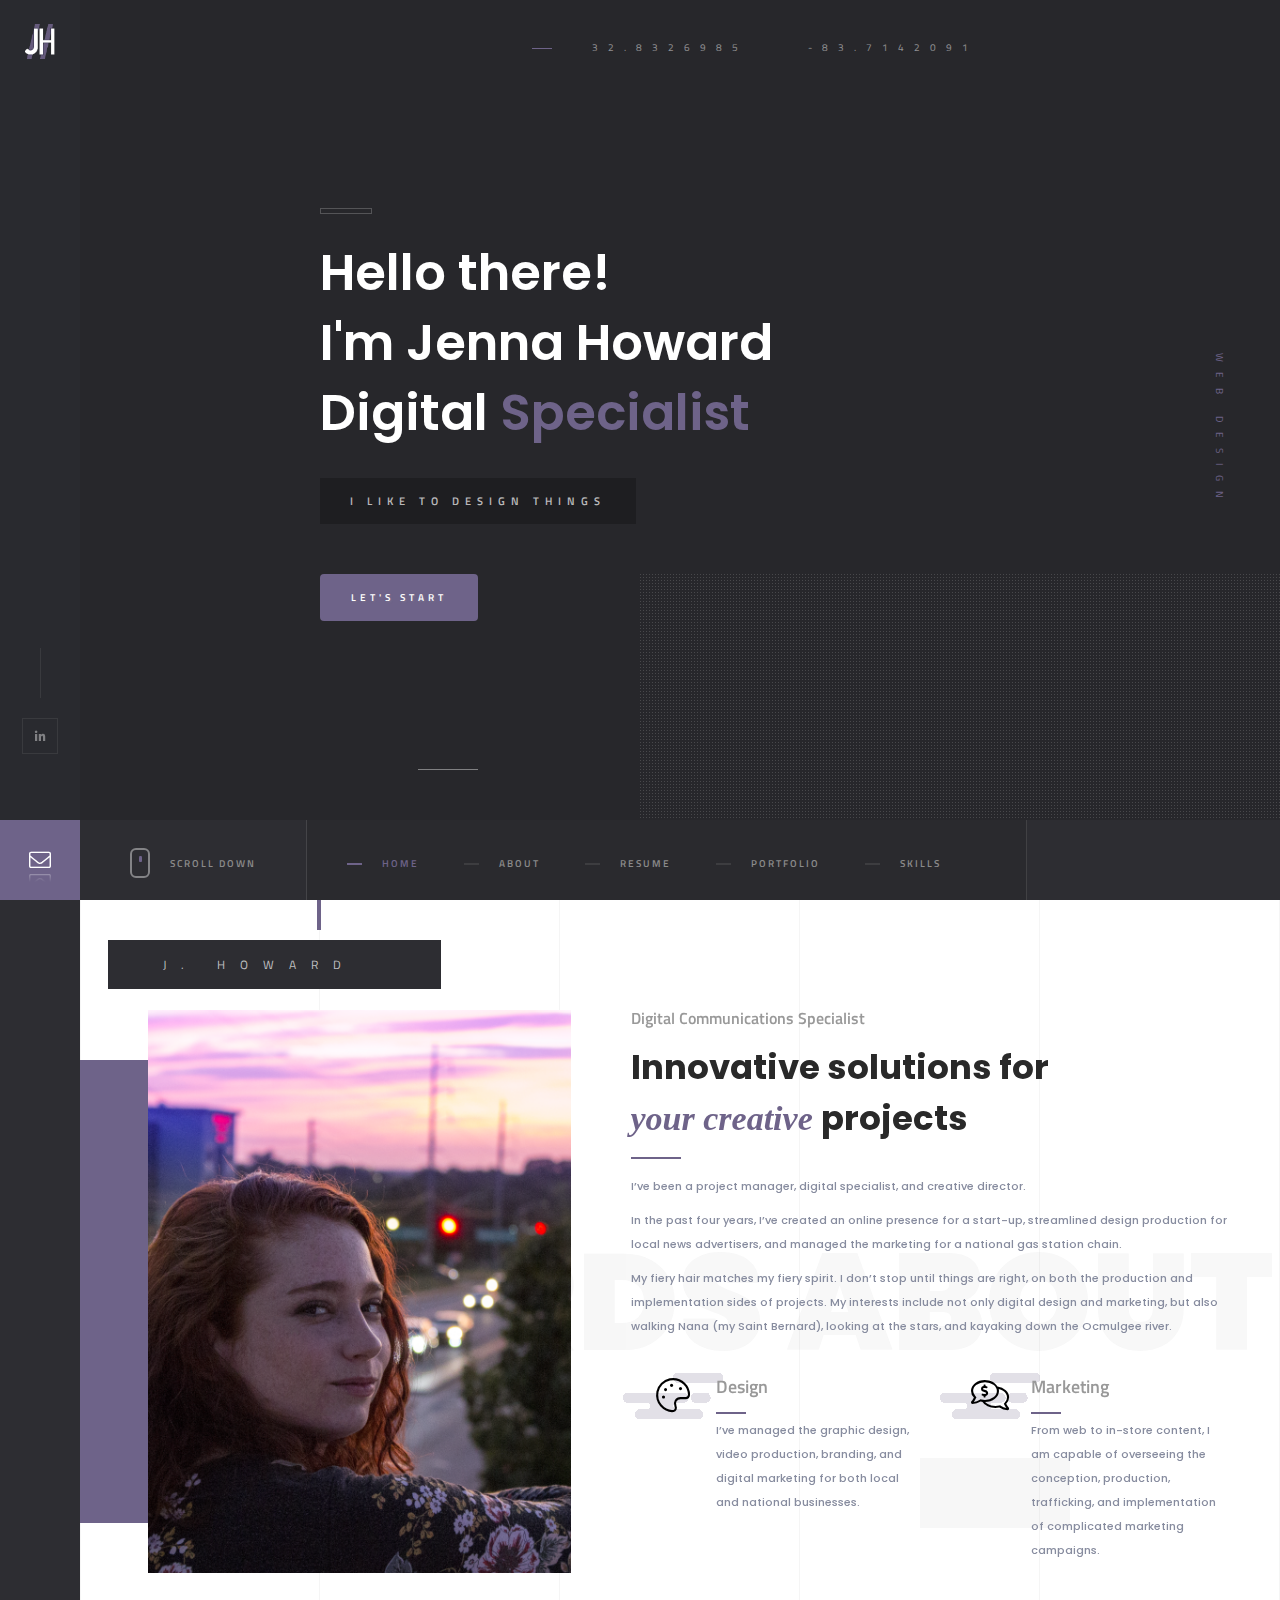
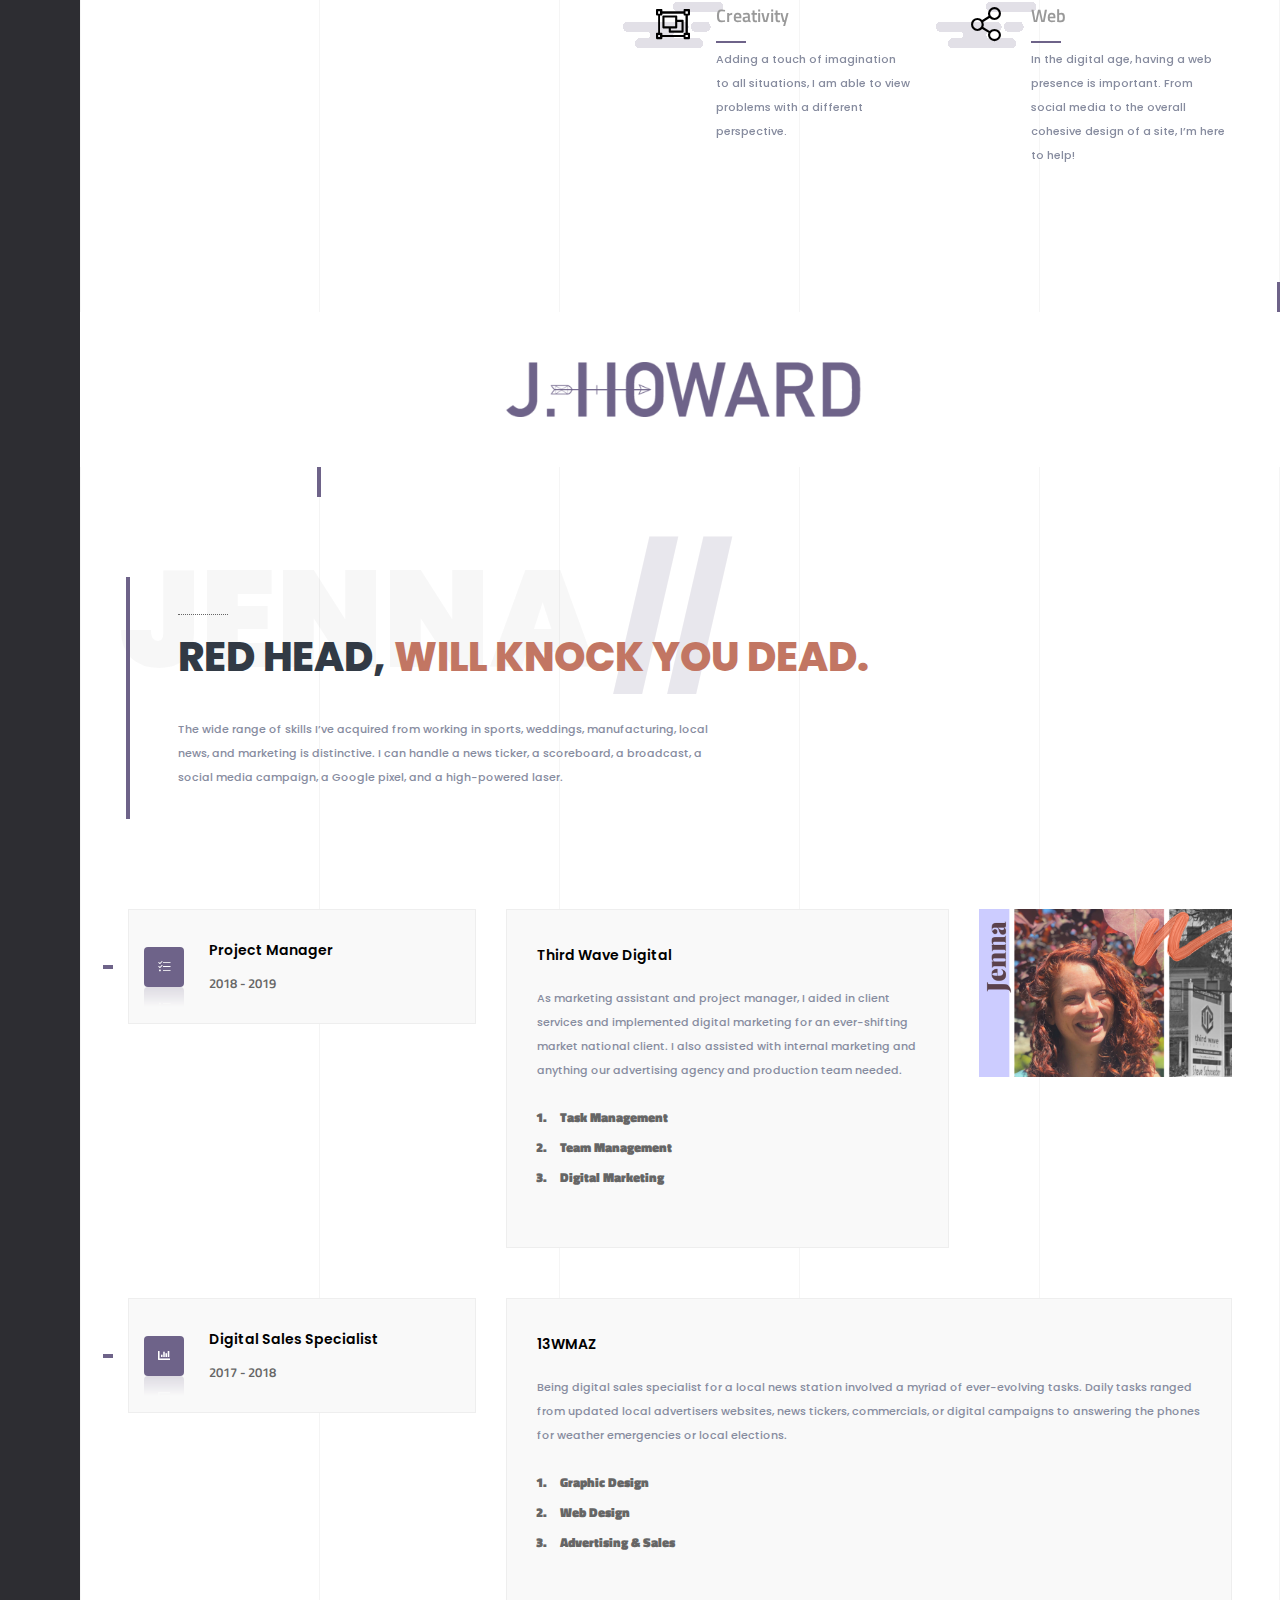
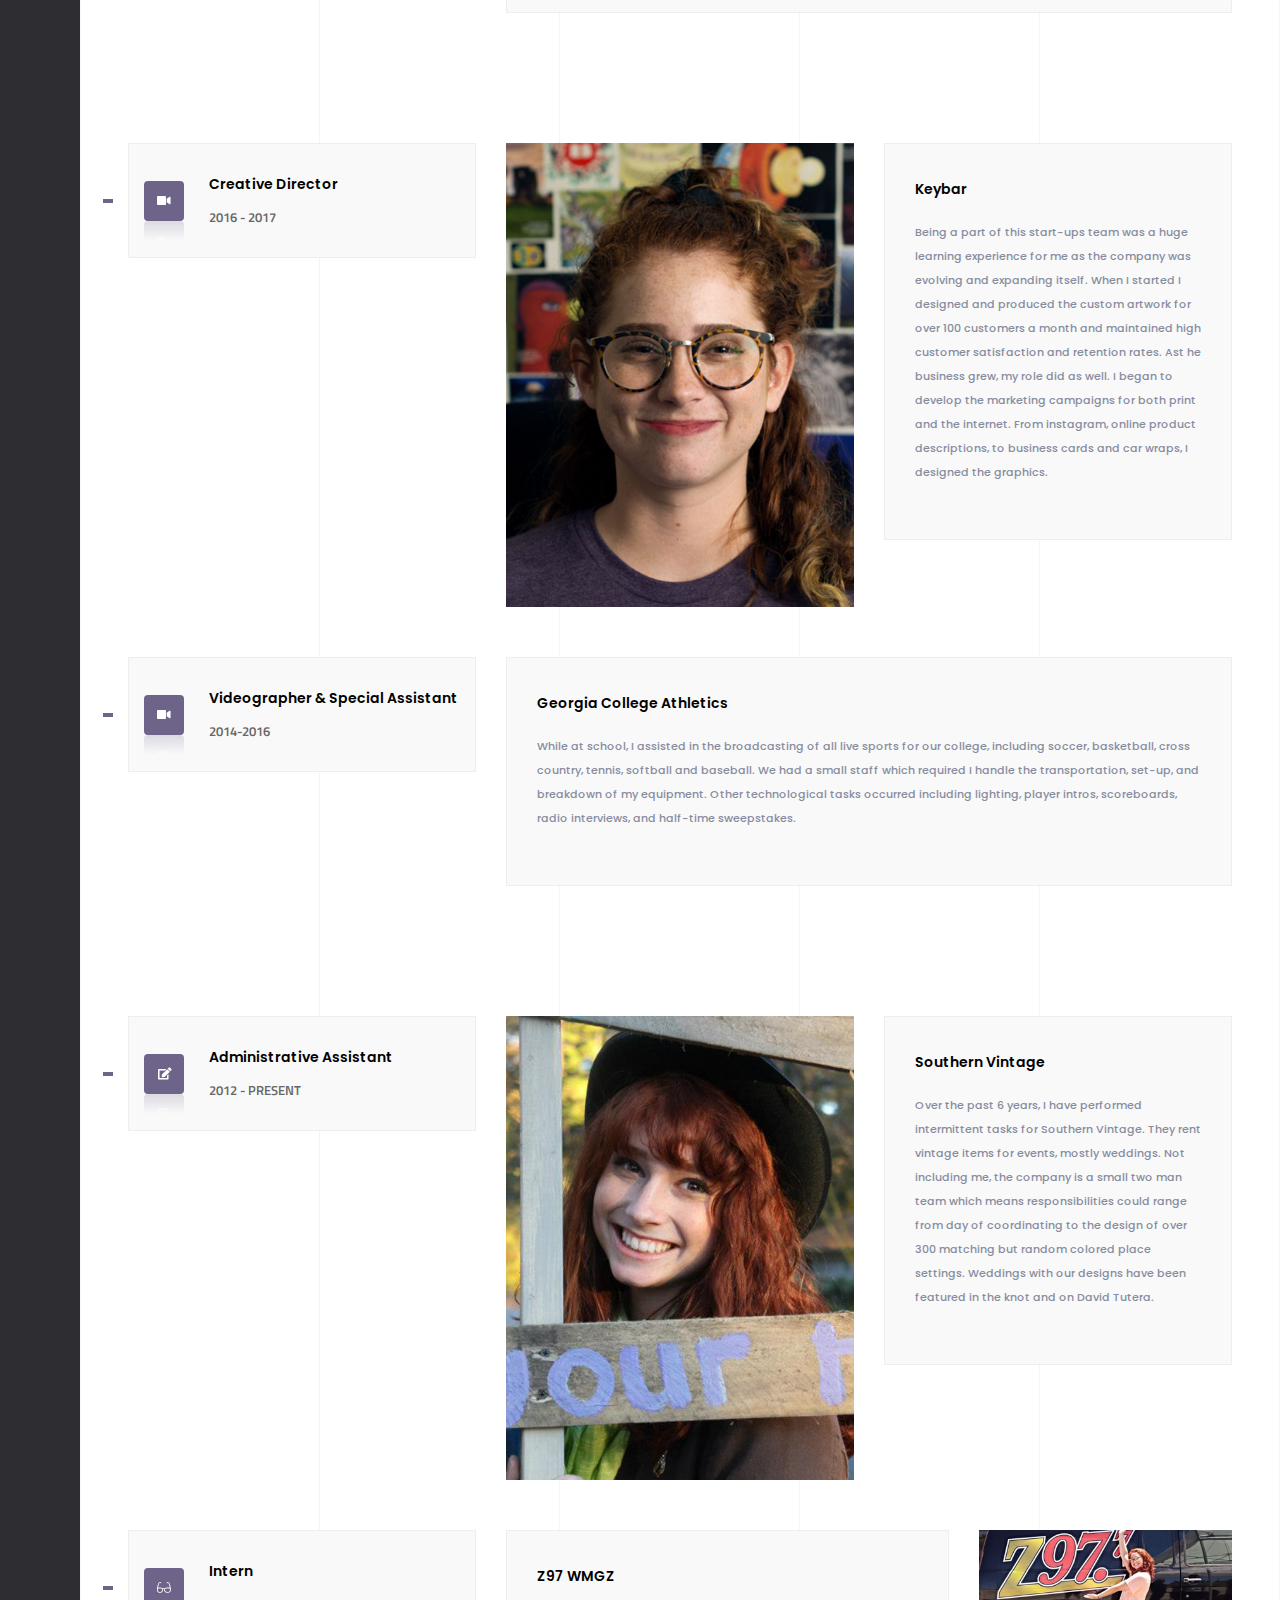
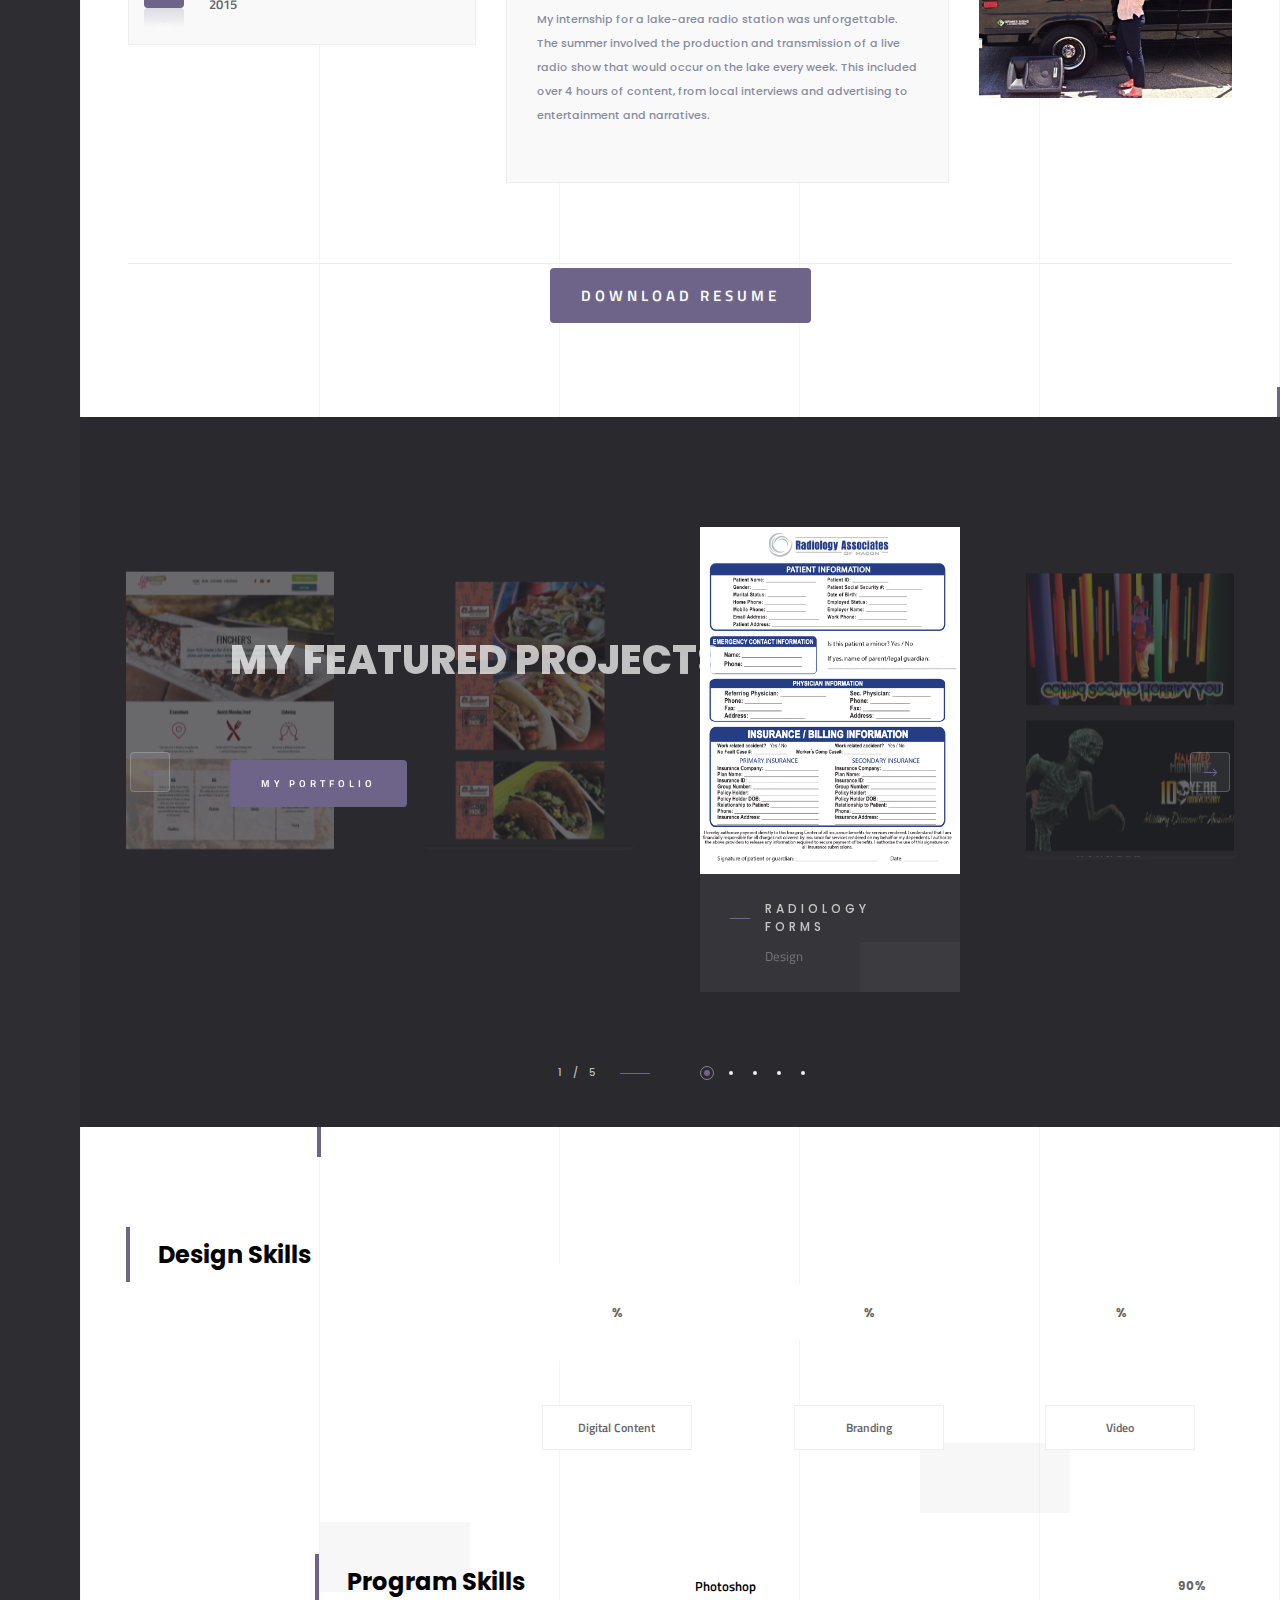
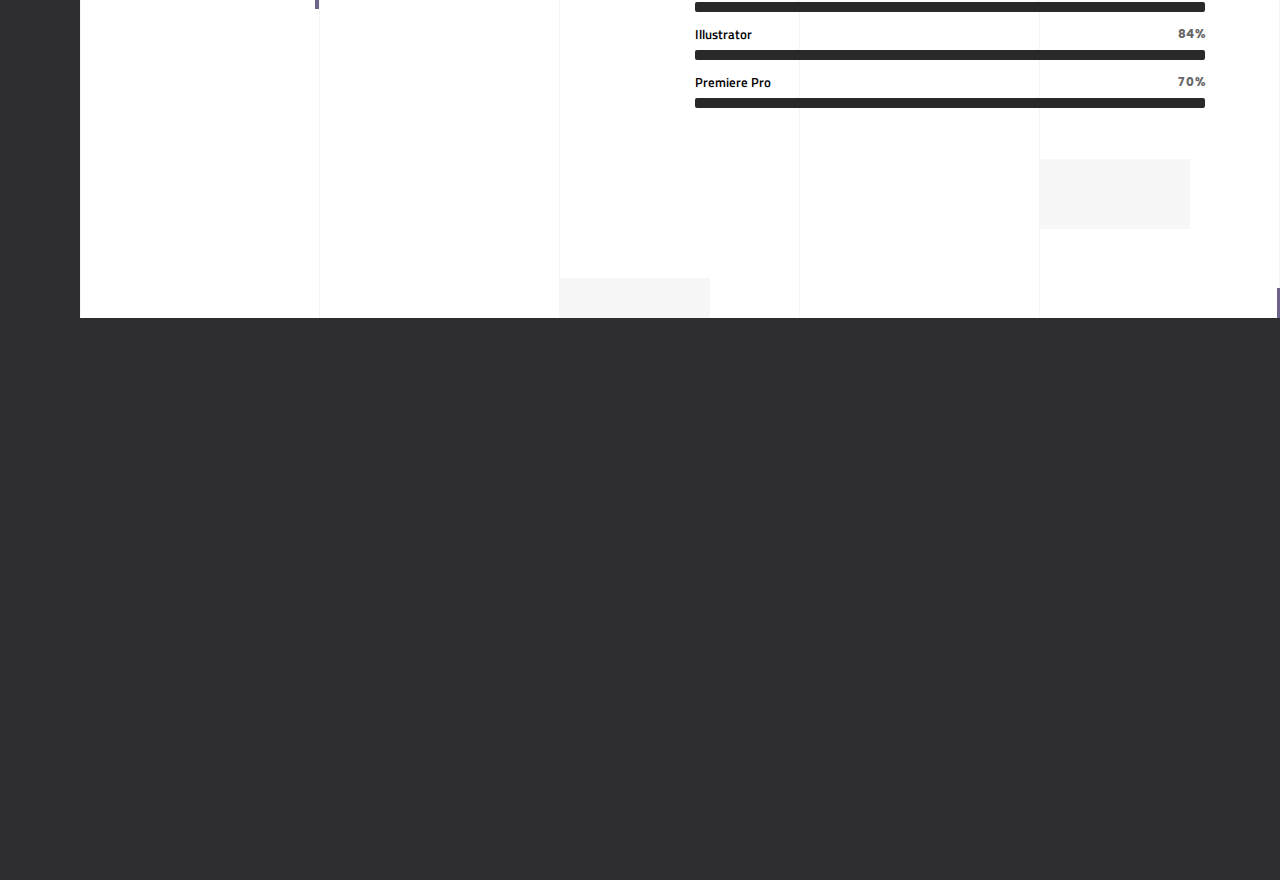
==== index.html @ 6228a95c "change logo, change colors" ====
<!DOCTYPE HTML>
<html lang="en">
<head>
    <!--=============== basic  ===============-->
    <meta charset="UTF-8">
    <title>J. Howard Design</title>
    <meta name="viewport" content="width=device-width, initial-scale=1.0, minimum-scale=1.0, maximum-scale=1.0, user-scalable=no">
    <meta name="robots" content="index, follow" />
    <meta name="keywords" content="" />
    <meta name="description" content="" />
    <!--=============== css  ===============-->
    <link type="text/css" rel="stylesheet" href="css/reset.css">
    <link type="text/css" rel="stylesheet" href="css/plugins.css">
    <link type="text/css" rel="stylesheet" href="css/style.css">
    <link type="text/css" rel="stylesheet" href="css/color.css">
    <!--=============== favicons ===============-->
    <link rel="shortcut icon" href="images/favicon.ico">
</head>

<body>
    <!--loader-->
    <div class="loader-wrap">
        <div class="pin"></div>
    </div>
    <!--loader end-->
    <!-- Main  -->
    <div id="main">
        <!-- header-->
        <header class="main-header">
            <a class="logo-holder" href="/">
                <img src="images/logo_backup.png" alt="">
            </a>
            <!-- nav-button-wrap-->
            <!-- nav-button-wrap end-->
            <div class="header-social">
                <ul>
                    <li><a href="https://linkedin.com/in/jmhoward30" target="_blank"><i class="fab fa-linkedin-in"></i></a></li>
                </ul>
            </div>
            <!--  showshare -->
            <div class="show-share showshare">
                <a href="contacts.html" style="display: block;"><i class="fal fa-envelope" style="color: white;"></i></a>
                <span>Contact me</span>
            </div>
            <!--  showshare end -->
        </header>
        <!--  header end -->
        <!-- wrapper-->
        <div id="wrapper">
            <!-- scroll-nav-wrap-->
            <div class="scroll-nav-wrap fl-wrap">
                <div class="scroll-down-wrap">
                    <div class="mousey">
                        <div class="scroller"></div>
                    </div>
                    <span>Scroll Down</span>
                </div>
                <nav class="scroll-nav scroll-init">
                    <ul>
                        <li><a class="scroll-link act-link" href="#sec1">Home</a></li>
                        <li><a class="scroll-link" href="#sec2">About</a></li>
                        <li><a class="scroll-link" href="#sec3">Resume</a></li>
                        <li><a class="scroll-link" href="#sec5">Portfolio</a></li>
                        <li><a class="scroll-link" href="#sec4">Skills</a></li>
                    </ul>
                </nav>
            </div>
            <!-- scroll-nav-wrap end-->
            <!-- hero-wrap-->
            <div class="hero-wrap" id="sec1" data-scrollax-parent="true">
                <!-- hero-inner-->
                <div class="hero-inner fl-wrap full-height">
                    <div class="half-hero-wrap">
                        <h1>Hello there!<br>I'm Jenna Howard<br>Digital <span>Specialist </span></h1>
                        <h4>I like to design things</h4>
                        <div class="clearfix"></div>
                        <a href="#sec2" class="custom-scroll-link btn float-btn flat-btn color-btn mar-top">Let's Start</a>
                    </div>
                    <div class="media-container">
                        <div class="video-mask"></div>
                        <div class="video-holder">
                            <div class="bg mob-bg" style="background-image: url(images/bg/small_bg.png)"></div>
                            <div class="video-container">
                                <video autoplay loop muted class="bgvid">
                                    <source src="video/amerson_min.mp4" type="video/mp4">
                                </video>
                            </div>
                        </div>
                    </div>
                    <div class="overlay"></div>
                    <!--hero dec-->
                    <div class="hero-decor-let">
                        <div>Web Design</div>
                        <div><span>Marketing</span></div>
                        <div>Branding</div>
                        <div><span>Creativity</span></div>
                    </div>
                    <div class="hero-decor-numb"><span>32.8326985</span><span>-83.7142091 </span> <a href="https://goo.gl/maps/b9vPpH2UsZWKgbeu8" target="_blank" class="hero-decor-numb-tooltip">Based In Downtown Macon</a></div>
                    <div class="pattern-bg"></div>
                    <div class="hero-line-dec"></div>
                </div>
                <!--hero dec end-->
            </div>
            <!-- hero-wrap end-->
            <!-- Content-->
            <div class="content">
                <!-- section-->
                <section data-scrollax-parent="true" id="sec2">
                    <div class="section-subtitle" data-scrollax="properties: { translateY: '-250px' }"> <span>//</span>Words About </div>
                    <div class="container">
                        <div class="row">
                            <div class="col-md-5">
                                <div class="collage-image fl-wrap">
                                    <div class="collage-image-title" data-scrollax="properties: { translateY: '150px' }">J. Howard</div>
                                    <img src="images/about_photo.png" class="respimg" alt="">
                                </div>
                            </div>
                            <div class="col-md-7">
                                <div class="main-about fl-wrap">
                                    <h5>Digital Communications Specialist</h5>
                                    <h2>Innovative solutions for <br><span>your creative </span> projects</h2>
                                    <p>I’ve been a project manager, digital specialist, and creative director.</p>
                                    <p>
                                        In the past four years, I’ve created an online presence for a start-up, streamlined design production for local news advertisers, and managed the marketing for a national gas station chain.</p>
                                    <p>
                                        My fiery hair matches my fiery spirit. I don’t stop until things are right, on both the production and implementation sides of projects. My interests include not only digital design and marketing, but also walking Nana (my Saint Bernard), looking at the stars, and kayaking down the Ocmulgee river.
                                    </p>
                                    <!-- features-box-container -->
                                    <div class="features-box-container fl-wrap">
                                        <div class="row">
                                            <!--features-box -->
                                            <div class="features-box col-md-6">
                                                <div class="time-line-icon">
                                                    <i class="fal fa-palette"></i>
                                                </div>
                                                <h3>Design</h3>
                                                <p>I’ve managed the graphic design, video production, branding, and digital marketing for both local and national businesses. </p>
                                            </div>
                                            <!-- features-box end  -->
                                            <!--features-box -->
                                            <div class="features-box col-md-6">
                                                <div class="time-line-icon">
                                                    <i class="fal fa-comments-dollar"></i>
                                                </div>
                                                <h3>Marketing</h3>
                                                <p>From web to in-store content, I am capable of overseeing the conception, production, trafficking, and implementation of complicated marketing campaigns. </p>
                                            </div>
                                            <!-- features-box end  -->
                                            <!--features-box -->
                                            <div class="features-box col-md-6">
                                                <div class="time-line-icon">
                                                    <i class="fal fa-object-group"></i>
                                                </div>
                                                <h3>Creativity</h3>
                                                <p>Adding a touch of imagination to all situations, I am able to view problems with a different perspective.</p>
                                            </div>
                                            <!-- features-box end  -->
                                            <!--features-box -->
                                            <div class="features-box col-md-6">
                                                <div class="time-line-icon">
                                                    <i class="fal fa-share-alt"></i>
                                                </div>
                                                <h3>Web</h3>
                                                <p>In the digital age, having a web presence is important. From social media to the overall cohesive design of a site, I’m here to help! </p>
                                            </div>
                                            <!-- features-box end  -->
                                        </div>
                                    </div>
                                    <!-- features-box-container end  -->
                                </div>
                            </div>
                        </div>
                    </div>
                    <div class="bg-parallax-module" data-position-top="90" data-position-left="25" data-scrollax="properties: { translateY: '-250px' }"></div>
                    <div class="bg-parallax-module" data-position-top="70" data-position-left="70" data-scrollax="properties: { translateY: '150px' }"></div>
                    <div class="sec-lines"></div>
                </section>
                <!-- section end-->
                <section data-scrollax-parent="true" style="padding: 50px 0;">
                    <div class="col-md-4" style="margin: 0 auto; float: none;"><img src="images/logo.png" class="respimg" style="margin: 0 auto; display: block;"></div>
                </section>
                <!-- section-->
                <section data-scrollax-parent="true" id="sec3">
                    <div class="section-subtitle" data-scrollax="properties: { translateY: '-250px' }">Jenna <span>//</span></div>
                    <div class="container">
                        <!-- section-title -->
                        <div class="section-title fl-wrap">
                            <h3></h3>
                            <h2>Red head, <span style="color: #c27663;"> will knock you dead.</span></h2>
                            <p>
                                The wide range of skills I’ve acquired from working in sports, weddings, manufacturing, local news, and marketing is distinctive. I can handle a news ticker, a scoreboard, a broadcast, a social media campaign, a Google pixel, and a high-powered laser.
                            </p>
                        </div>
                        <!-- section-title end -->
                        <!-- custom-inner-holder -->
                        <div class="custom-inner-holder">
                            <!-- custom-inner -->
                            <div class="custom-inner">
                                <div class="row">
                                    <div class="col-md-4">
                                        <div class="custom-inner-header">
                                            <i class="fal fa-tasks"></i>
                                            <h3>Project Manager</h3>
                                            <span> 2018 - 2019 </span>
                                        </div>
                                    </div>
                                    <div class="col-md-5">
                                        <div class="custom-inner-content fl-wrap">
                                            <a href="https://www.thirdwavedigital.com/" target="_blank" class="work-link">
                                                <h4>Third Wave Digital</h4>
                                            </a>
                                            <p>As marketing assistant and project manager, I aided in client services and implemented digital marketing for an ever-shifting market national client. I also assisted with internal marketing and anything our advertising agency and production team needed.</p>
                                            <ul>
                                                <li>Task Management</li>
                                                <li>Team Management</li>
                                                <li>Digital Marketing</li>
                                            </ul>
                                        </div>
                                    </div>
                                    <div class="col-md-3"><img src="images/3rdwave.png" class="respimg" data-scrollax="properties: { translateY: '40px' }" alt=""></div>
                                </div>
                            </div>
                            <!-- custom-inner end -->
                            <!-- custom-inner end -->
                            <div class="custom-inner" style="padding-bottom: 5rem;">
                                <div class="row">
                                    <div class="col-md-4">
                                        <div class="custom-inner-header">
                                            <i class="fa fa-chart-bar"></i>
                                            <h3> Digital Sales Specialist</h3>
                                            <span> 2017 - 2018 </span>
                                        </div>
                                    </div>
                                    <div class="col-md-8">
                                        <div class="custom-inner-content fl-wrap">
                                            <h4><a class="work-link" href="https://www.13wmaz.com/" target="_blank">13WMAZ</a></h4>
                                            <p>Being digital sales specialist for a local news station involved a myriad of ever-evolving tasks.
                                                Daily tasks ranged from updated local advertisers websites, news tickers, commercials, or digital campaigns to answering the phones for weather emergencies or local elections.
                                            </p>
                                            <ul>
                                                <li>Graphic Design</li>
                                                <li>Web Design</li>
                                                <li>Advertising & Sales</li>
                                            </ul>
                                        </div>
                                    </div>
                                </div>
                            </div>
                            <br>
                            <!-- custom-inner end -->
                            <!-- custom-inner -->
                            <div class="custom-inner">
                                <div class="row">
                                    <div class="col-md-4">
                                        <div class="custom-inner-header">
                                            <i class="fa fa-video"></i>
                                            <h3> Creative Director</h3>
                                            <span> 2016 - 2017 </span>
                                        </div>

                                    </div>
                                    <div class="col-md-4"><img src="images/keybar.png" class="respimg" data-scrollax="properties: { translateY: '-170px' }" alt=""></div>
                                    <div class="col-md-4">
                                        <div class="custom-inner-content fl-wrap">
                                            <h4><a href="https://www.keybar.us/" target="_blank" class="work-link">Keybar</a></h4>
                                            <p>Being a part of this start-ups team was a huge learning experience for me as the company was evolving and expanding itself. When I started I designed and produced the custom artwork for over 100 customers a month and maintained high customer satisfaction and retention rates. Ast he business grew, my role did as well. I began to develop the marketing campaigns for both print and the internet. From instagram, online product descriptions, to business cards and car wraps, I designed the graphics.</p>

                                            <!-- <a href="#" class="cus-inner-head-link color-bg">Details + </a> -->
                                        </div>
                                    </div>
                                </div>
                            </div>
                            <!-- custom-inner end -->
                            <div class="custom-inner" style="padding-bottom: 5rem;">
                                <div class="row">
                                    <div class="col-md-4">
                                        <div class="custom-inner-header">
                                            <i class="fa fa-video"></i>
                                            <h3> Videographer & Special Assistant</h3>
                                            <span> 2014-2016 </span>
                                        </div>
                                    </div>
                                    <div class="col-md-8">
                                        <div class="custom-inner-content fl-wrap">
                                            <h4><a class="work-link" href="https://www.gcbobcats.com/landing/index" target="_blank">Georgia College Athletics</a></h4>
                                            <p>While at school, I assisted in the broadcasting of all live sports for our college, including soccer, basketball, cross country, tennis, softball and baseball. We had a small staff which required I handle the transportation, set-up, and breakdown of my equipment. Other technological tasks occurred including lighting, player intros, scoreboards, radio interviews, and half-time sweepstakes.</p>
                                        </div>
                                    </div>
                                </div>
                            </div>
                            <br>
                            <!-- custom-inner end -->
                            <!-- custom-inner -->
                            <div class="custom-inner">
                                <div class="row">
                                    <div class="col-md-4">
                                        <div class="custom-inner-header">
                                            <i class="fa fa-edit"></i>
                                            <h3>Administrative Assistant</h3>
                                            <span> 2012 - Present </span>
                                        </div>

                                    </div>
                                    <div class="col-md-4"><img src="images/sv.png" class="respimg" data-scrollax="properties: { translateY: '-170px' }" alt=""></div>
                                    <div class="col-md-4">
                                        <div class="custom-inner-content fl-wrap">
                                            <h4><a href="https://www.sovintagega.com/" target="_blank" class="work-link">Southern Vintage</a></h4>
                                            <p>Over the past 6 years, I have performed intermittent tasks for Southern Vintage. They rent vintage items for events, mostly weddings. Not including me, the company is a small two man team which means responsibilities could range from day of coordinating to the design of over 300 matching but random colored place settings. Weddings with our designs have been featured in the knot and on David Tutera. </p>
                                            <!-- <a href="#" class="cus-inner-head-link color-bg">Details + </a> -->
                                        </div>
                                    </div>
                                </div>
                            </div>
                            <!-- custom-inner end -->
                            <!-- custom-inner -->
                            <div class="custom-inner">
                                <div class="row">
                                    <div class="col-md-4">
                                        <div class="custom-inner-header">
                                            <i class="fal fa-glasses"></i>
                                            <h3>Intern</h3>
                                            <span> 2015 </span>
                                        </div>
                                    </div>
                                    <div class="col-md-5">
                                        <div class="custom-inner-content fl-wrap">
                                            <h4><a href="http://www.97bigfm.com/" target="_blank" class="work-link">Z97 WMGZ</a></h4>
                                            <p>My internship for a lake-area radio station was unforgettable. The summer involved the production and transmission of a live radio show that would occur on the lake every week. This included over 4 hours of content, from local interviews and advertising to entertainment and narratives.

                                        </div>
                                    </div>
                                    <div class="col-md-3"><img src="images/z97.png" class="respimg" data-scrollax="properties: { translateY: '20px' }" alt=""></div>
                                </div>
                            </div>
                            <!-- custom-inner end -->
                        </div>

                        <!-- custom-inner-holder -->
                        <div id="resume_container" style="margin-top: 5rem;">
                            <div id=button_holder><a href="assets/resume19.pdf" target="_blank" class="btn float-btn flat-btn color-btn mar-top" style="margin-top: 15px; margin: 0 auto; float: none; font-size: 15px;">Download Resume</a>
                            </div>
                        </div>
                    </div>
                    <div class="sec-lines"></div>
                </section>
                <!-- section end-->
                 <!--section -->
                    <section class="dark-bg" id="sec5">
                        <div class="fet_pr-carousel-title">
                            <div class="fet_pr-carousel-title-item">
                                <h3>My Featured Projects</h3>
                                <a href="portfolio.html" class="btn float-btn flat-btn color-btn mar-top">My Portfolio</a>
                            </div>
                        </div>
                        <!--slider-carousel-wrap -->
                        <div class="slider-carousel-wrap fl-wrap">
                            <!--fet_pr-carousel -->
                            <div class="fet_pr-carousel cur_carousel-slider-container fl-wrap">
                                <!--slick-item -->
                                <div class="slick-item">
                                    <div class="fet_pr-carousel-box">
                                        <div class="fet_pr-carousel-box-media fl-wrap">
                                            <img src="images/featured/forms.png" class="respimg" alt="">
                                        </div>
                                        <div class="fet_pr-carousel-box-text fl-wrap">
                                            <h3><a href="assets/portfolio_objects/7_radiology/forms.pdf" target="_blank">Radiology Forms</a></h3>
                                            <div class="fet_pr-carousel-cat"><a>Design</a></div>
                                        </div>
                                    </div>
                                </div>
                                <!--slick-item end -->
                                <!--slick-item -->
                                <div class="slick-item">
                                    <div class="fet_pr-carousel-box">
                                        <div class="fet_pr-carousel-box-media fl-wrap">
                                            <img src="images/featured/montrose.png" class="respimg" alt="">
                                        </div>
                                        <div class="fet_pr-carousel-box-text fl-wrap">
                                            <h3><a href="assets/portfolio_objects/montrose.pdf" target="_blank">Haunted Montrose</a></h3>
                                            <div class="fet_pr-carousel-cat"><a>Social</a></div>
                                        </div>
                                    </div>
                                </div>
                                <!--slick-item end -->
                                <!--slick-item -->
                                <div class="slick-item">
                                    <div class="fet_pr-carousel-box">
                                        <div class="fet_pr-carousel-box-media fl-wrap">
                                            <img src="images/featured/cristina.png" class="respimg" alt="">
                                        </div>
                                        <div class="fet_pr-carousel-box-text fl-wrap">
                                            <h3><a href="assets/portfolio_objects/5_cris/cristina%20of%20the%20light.pdf" target="_blank">Cristina of the Light</a></h3>
                                            <div class="fet_pr-carousel-cat"><a>Creative Writing</a> <a>Photography</a></div>
                                        </div>
                                    </div>
                                </div>
                                <!--slick-item end -->                         
                                <!--slick-item -->
                                <div class="slick-item">
                                    <div class="fet_pr-carousel-box">
                                        <div class="fet_pr-carousel-box-media fl-wrap">
                                            <img src="images/featured/finchers.png" class="respimg" alt="">
                                        </div>
                                        <div class="fet_pr-carousel-box-text fl-wrap">
                                            <h3><a href="assets/portfolio_objects/4_websites/websites.pdf" target="_blank">Fincher's BBQ</a></h3>
                                            <div class="fet_pr-carousel-cat"><a href="websites/" target="_blank">Website</a></div>
                                        </div>
                                    </div>
                                </div>
                                <!--slick-item end -->
                                <!--slick-item -->
                                <div class="slick-item">
                                    <div class="fet_pr-carousel-box">
                                        <div class="fet_pr-carousel-box-media fl-wrap">
                                            <img src="images/featured/elsom.png" class="respimg" alt="">
                                        </div>
                                        <div class="fet_pr-carousel-box-text fl-wrap">
                                            <h3><a href="assets/portfolio_objects/6_ads/ads.pdf" target="_blank">El Sombrero</a></h3>
                                            <div class="fet_pr-carousel-cat"><a>Ad</a> <a>Branding</a></div>
                                        </div>
                                    </div>
                                </div>
                                <!--slick-item end -->
                            </div>
                            <!--fet_pr-carousel end -->
                            <div class="sp-cont sp-arr sp-cont-prev"><i class="fal fa-long-arrow-left"></i></div>
                            <div class="sp-cont sp-arr sp-cont-next"><i class="fal fa-long-arrow-right"></i></div>
                        </div>
                        <!--slider-carousel-wrap end-->
                        <div class="fet_pr-carousel-counter"></div>
                    </section>
                    <!-- section end --> 
                <!-- section -->
                <section data-scrollax-parent="true" id="sec4">
                    <div class="container">
                        <!-- Skills-->
                        <div class="fl-wrap mar-bottom skill-wrap">
                            <div class="row">
                                <div class="col-md-4">
                                    <div class="pr-title fl-wrap">
                                        <h3>Design Skills</h3>
                                    </div>
                                </div>
                                <div class="col-md-8">
                                    <!-- skills  -->
                                    <div class="piechart-holder animaper" data-skcolor="#a6a6ed">
                                        <div class="row">
                                            <!-- 1  -->
                                            <div class="piechart">
                                                <span class="chart" data-percent="90">
                                                    <span class="percent"></span>
                                                </span>
                                                <h4>Digital Content</h4>
                                            </div>
                                            <!-- 1 end -->
                                            <!-- 2  -->
                                            <div class="piechart">
                                                <span class="chart" data-percent="70">
                                                    <span class="percent"></span>
                                                </span>
                                                <h4>Branding</h4>
                                            </div>
                                            <!-- 2 end  -->
                                            <!-- 3  -->
                                            <div class="piechart">
                                                <span class="chart" data-percent="65">
                                                    <span class="percent"></span>
                                                </span>
                                                <div class="clearfix"></div>
                                                <h4>Video</h4>
                                            </div>
                                            <!-- 3  end-->
                                        </div>
                                    </div>
                                </div>
                                <!-- skills  end-->
                            </div>
                        </div>
                        <!--  Skills  end-->
                        <!--  Skills-->
                        <div class="fl-wrap mar-bottom   mar-top skill-wrap">
                            <div class="row">
                                <div class="col-md-2"></div>
                                <div class="col-md-4">
                                    <div class="pr-title fl-wrap">
                                        <h3>Program Skills</h3>

                                    </div>

                                </div>
                                <div class="col-md-6">
                                    <div class="skillbar-box animaper">
                                        <!-- skill 1-->
                                        <div class="custom-skillbar-title"><span>Photoshop</span></div>
                                        <div class="skill-bar-percent">90%</div>
                                        <div class="skillbar-bg" data-percent="90%">
                                            <div class="custom-skillbar"></div>
                                        </div>
                                        <!-- skill 2-->
                                        <div class="custom-skillbar-title"><span>Illustrator</span></div>
                                        <div class="skill-bar-percent">84%</div>
                                        <div class="skillbar-bg" data-percent="84%">
                                            <div class="custom-skillbar"></div>
                                        </div>
                                        <!-- skill 3-->
                                        <div class="custom-skillbar-title"><span>Premiere Pro</span></div>
                                        <div class="skill-bar-percent">70%</div>
                                        <div class="skillbar-bg" data-percent="70%">
                                            <div class="custom-skillbar"></div>
                                        </div>
                                    </div>
                                </div>
                            </div>
                        </div>
                        <!--  Skills  end-->

                    </div>
                    <div class="bg-parallax-module" data-position-top="50" data-position-left="20" data-scrollax="properties: { translateY: '-250px' }"></div>
                    <div class="bg-parallax-module" data-position-top="40" data-position-left="70" data-scrollax="properties: { translateY: '150px' }"></div>
                    <div class="bg-parallax-module" data-position-top="80" data-position-left="80" data-scrollax="properties: { translateY: '350px' }"></div>
                    <div class="bg-parallax-module" data-position-top="95" data-position-left="40" data-scrollax="properties: { translateY: '-550px' }"></div>
                    <div class="sec-lines"></div>
                </section>
            </div>
            <!-- Content end -->
            <!-- footer-->
            <div class="height-emulator fl-wrap"></div>
            <footer class="main-footer fixed-footer">
                <!--footer-inner-->
                <div class="footer-inner fl-wrap">
                    <div class="container">
                        <div class="partcile-dec" data-parcount="90"></div>
                        <div class="row">
                            <div class="col-md-2">
                                <div class="footer-title fl-wrap">
                                    <span>Howard</span>
                                </div>
                            </div>
                            <div class="col-md-8">
                                <div class="footer-header fl-wrap">Contact Me</div>
                                <!-- footer-box-->
                                <div class="footer-box fl-wrap">
                                    <!-- footer-contacts-->
                                    <div class="footer-contacts fl-wrap">
                                        <ul>
                                            <li><i class="fal fa-phone"></i>
                                                <span>Phone :</span><a>(478) 719 - 0474</a></li>
                                            <li><i class="fal fa-envelope"></i><span>Email :</span><a href="mailto:j.m.howard30@gmail.com">j.m.howard30@gmail.com</a></li>
                                            <li><i class="fal fa-map-marker"></i><span>Address :</span><a href="#">DOWNTOWN MACON, GA</a></li>
                                        </ul>
                                    </div>
                                    <!-- footer end -->
                                    <!-- footer-socilal -->
                                    <div class="footer-socilal fl-wrap">
                                        <ul>
                                            <li><a href="https://www.linkedin.com/in/jmhoward30" target="_blank"><i class="fab fa-linkedin-in"></i></a></li>
                                        </ul>
                                    </div>
                                    <!-- footer-socilal end -->
                                </div>
                                <!-- footer-box end-->
                            </div>
                        </div>
                    </div>
                </div>
                <!--footer-inne endr-->
                <!--subfooter-->
                <div class="subfooter fl-wrap">
                    <div class="container">
                        <!-- policy-box-->
                        <div class="policy-box">
                            <span>&#169; J. Howard 2019 / All rights reserved. </span>
                        </div>
                        <!-- policy-box end-->
                        <a href="#" class="to-top color-bg"><i class="fal fa-angle-up"></i><span></span></a>
                    </div>
                </div>
                <!--subfooter end-->
            </footer>
            <!-- footer end-->

        </div>
        <!--   content end -->
        <!-- share-wrapper -->
        <div class="share-wrapper isShare">
            <div class="share-title"><span>Share</span></div>
            <div class="close-share soa"><span>Close</span><i class="fal fa-times"></i></div>
            <div class="share-inner soa">
                <div class="share-container"></div>
            </div>
        </div>
        <!-- share-wrapper end -->
    </div>
    <!-- Main end -->
    <!--=============== scripts  ===============-->
    <script type="text/javascript" src="js/jquery.min.js"></script>
    <script type="text/javascript" src="js/plugins.js"></script>
    <script type="text/javascript" src="js/scripts.js"></script>

</body>

</html>
---- css/style.css ----
@charset "utf-8";
/*-------------Fonts---------------------------------------*/

@import url('https://fonts.googleapis.com/css?family=Montserrat:400,500,600,700,800,900|Poppins:400,500,600,700,800,900|Titillium+Web:400,600,700&subset=cyrillic,cyrillic-ext,devanagari,latin-ext,vietnamese');

/*-------------General Style---------------------------------------*/

html {
	overflow-x: hidden !important;
	height: 100%;
}
body {
	margin: 0;
	padding: 0;
	font-weight: 400;
	font-size: 13px;
	height: 100%;
	text-align: center;
	background: #2D2D32;
	color: #000;
	font-family: 'Titillium Web', sans-serif;
}
@-o-viewport {
	width: device-width;
}
@-ms-viewport {
	width: device-width;
}
@viewport {
	width: device-width;
}
/* ---------Page preload--------------------------------------*/

.loader-wrap {
	position: fixed;
	width: 100%;
	height: 100%;
	z-index: 200;
	background: #2A2A2E;
	top: 0;
	overflow: hidden;
	left: 0;
	-webkit-transform: translate3d(0, 0, 0);
}
.pin {
	position: absolute;
	top: 50%;
	left: 30%;
	margin-left: 50px;
	width: 200px;
	height: 40px;
	text-transform: uppercase;
	letter-spacing: 10px;
	font-size: 12px;
	font-weight: 400;
	margin-top: -20px;
	color: rgba(255, 255, 255, 0.31);
	font-family: 'Poppins', sans-serif;
	text-align: left;
}
.pin:after {
	content: "Howard : ";
	position: absolute;
	left: -100%;
	color: rgba(255, 255, 255, 0.51);
}
.pin:before {
	content: "Loading";
	position: absolute;
	overflow: hidden;
	max-width: 0;
	text-align: left;
	animation: pinanim 2.2s ease-out infinite;
}
@keyframes pinanim {
	0% {
		max-width: 0;
	}
	100% {
		max-width: 100%;
	}
}
@keyframes pinanim {
	0% {
		max-width: 0;
	}
	100% {
		max-width: 100%;
	}
}
/*--------------Typography--------------------------------------*/
p {
	font-size: 11px;
	line-height: 24px;
	padding-bottom: 10px;
	font-weight: 500;
	color: #878C9F;
	font-family: 'Poppins', sans-serif;
}
blockquote {
	float: left;
	padding: 10px 20px;
	margin: 0 0 20px;
	font-size: 17.5px;
	border-left: 15px solid #eee;
	position: relative;
}
blockquote:before {
	font-family: Font Awesome\ 5 Pro;
	content: "\f10e";
	position: absolute;
	color: #ccc;
	bottom: 3px;
	font-size: 43px;
	right: 6px;
	opacity: 0.4
}
blockquote p {
	font-family: Georgia, "Times New Roman", Times, serif;
	font-style: italic;
	color: #666;
}
.bold-title {
	margin: 15px 0;
	font-size: 24px;
	text-align: left;
	font-weight: 600;
}
/*--------------General--------------------------------------*/
#main {
	height: 100%;
	width: 100%;
	position: absolute;
	top: 0;
	left: 0;
	z-index: 2;
	opacity: 0;
}
.fl-wrap {
	float: left;
	width: 100%;
	position: relative;
}
.hero-section {
	padding: 250px 0 450px;
}
.content {
	float: left;
	width: 100%;
	position: relative;
	padding-left: 80px;
	z-index: 5;
}
.content.full-height {
	z-index: 6;
}
.container {
	max-width: 1224px;
	width: 92%;
	margin: 0 auto;
	position: relative;
	z-index: 5;
}
#wrapper {
	position: absolute;
	top: 0;
	left: 0;
	right: 0;
	bottom: 0;
	z-index: 3;
}
.single-page-wrap {
	padding-top: 80px;
}
.single-page-decor {
	position: fixed;
	top: 0;
	left: 80px;
	right: 0;
	height: 80px;
	z-index: 14;
	background: #2D2D32;
	-webkit-transform: translate3d(0, 0, 0);
}
.single-page-fixed-row {
	position: fixed;
	top: 0;
	left: 80px;
	right: 0;
	height: 80px;
	z-index: 14;
	-webkit-transform: translate3d(0, 0, 0);
}
.single-page-fixed-row-link {
	float: left;
	margin-left: 50px;
	text-align: left;
	top: 32px;
}
.single-page-fixed-row-link i {
	padding-right: 20px;
}
.single-page-fixed-row-link span {
	font-weight: 600;
	text-transform: uppercase;
	font-size: 10px;
	letter-spacing: 2px;
	color: #8B8B8B;
	position: relative;
}
.single-page-fixed-row-link span:before {
	content: '';
	position: absolute;
	left: 70%;
	right: -80px;
	top: -12px;
	bottom: -12px;
	background: rgba(255, 255, 255, 0.081);
	-webkit-transition: all 0.2s ease-in-out;
	transition: all 0.2s ease-in-out;
}
.single-page-fixed-row-link:hover span:before {
	left: 20%;
}
.respimg {
	width: 100%;
	height: auto;
}

.respimg-small{
    width: 28%;
    height: auto;
    margin: 0 auto;
    align-content: center;
    margin-top: 2rem;
}

.bg {
	position: absolute;
	top: 0;
	left: 0;
	width: 100%;
	height: 100%;
	z-index: 1;
	background-size: cover;
	background-attachment: scroll;
	background-position: center;
	background-repeat: repeat;
	background-origin: content-box;
}
.overlay {
	position: absolute;
	top: 0;
	left: 0;
	width: 100%;
	height: 100%;
	background: #000;
	opacity: 0.05;
	z-index: 3;
}
/* ------header------------------------------------------------------------ */
.main-header {
	position: fixed;
	top: 0;
	left: 0;
	width: 80px;
	height: 100%;
	z-index: 100;
	-webkit-transform: translate3d(0, 0, 0);
}
.main-header:before {
	content: '';
	position: absolute;
	top: 0;
	left: 0;
	width: 100%;
	height: 100%;
	background: #2C2D32;
	opacity: 0.6;
}
.logo-holder {
	float: left;
	width: 80px;
	height: 80px;
	line-height: 80px;
}
.logo-holder img {
	width: 30px;
	height: auto;
}
.nav-button {
	width: 28px;
	height: 50px;
	display: inline-block;
	cursor: pointer;
	position: relative;
	margin-top: 30px;
}
.nav-button span {
	width: 100%;
	float: left;
	margin-bottom: 6px;
	height: 2px;
	background: #fff;
	position: relative;
	-webkit-transition: all 0.2s ease-in-out;
	transition: all 0.2s ease-in-out;
}
.nav-button .ncs {
	width: 70%;
}
.nav-button .nbs,
.nav-button.cmenu:hover .nbs {
	width: 0;
}
.nav-button:hover .ncs,
.nav-button:hover .nbs {
	width: 100%;
}
.nav-button.cmenu .nos {
	-webkit-transform: rotate(-45deg);
	-moz-transform: rotate(-45deg);
	-o-transform: rotate(-45deg);
	-ms-transform: rotate(-45deg);
	transform: rotate(-45deg);
	margin-bottom: 0;
	top: 8.5px;
}
.nav-button.cmenu .ncs {
	-webkit-transform: rotate(45deg);
	-moz-transform: rotate(45deg);
	-o-transform: rotate(45deg);
	-ms-transform: rotate(45deg);
	transform: rotate(45deg);
	margin-bottom: 0;
	top: 6px;
	width: 100%;
}
.nav-button:hover .menu-button-text {
	color: #fff;
}
.menu-button-text {
	position: absolute;
	left: 0;
	width: 100%;
	bottom: -1px;
	color: rgba(255, 255, 255, 0.41);
	font-size: 10px;
	font-weight: 400;
	text-transform: uppercase;
	letter-spacing: 2px;
}
.nav-button.cmenu .menu-button-text {
	margin-top: 16px;
}
.header-social {
	position: absolute;
	bottom: 130px;
	width: 100%;
	left: 0;
}
.header-social:before {
	content: '';
	position: absolute;
	top: -70px;
	width: 1px;
	height: 50px;
	left: 50%;
	background: rgba(255, 255, 255, 0.08);
}
.header-social li {
	float: left;
	width: 100%;
	margin-bottom: 16px;
}
.header-social li a {
	display: inline-block;
	width: 36px;
	height: 36px;
	line-height: 36px;
	color: rgba(255, 255, 255, 0.41);
	font-size: 12px;
	border: 1px solid rgba(255, 255, 255, 0.08);
	-webkit-transition: all 300ms linear;
	transition: all 300ms linear;
}
.header-social li a:hover {
	border-radius: 100%;
	color: #fff;
}
.contact-btn {
	position: fixed;
	top: 0;
	right: 0;
	font-size: 18px;
	color: #fff;
	width: 80px;
	text-align: center;
	z-index: 52;
	cursor: pointer;
	height: 80px;
	line-height: 80px;
	-webkit-transform: translate3d(0, 0, 0);
}
/*------ navigation  ------------------------------------------------*/

.header-logo {
	float: left;
	position: absolute;
	top: 110px;
	left: 170px;
}
.header-logo:before {
	content: '';
	position: absolute;
	right: -100px;
	left: 90px;
	top: -10px;
	bottom: -13px;
	background: rgba(255, 255, 255, 0.031);
	z-index: -1;
	-webkit-transition: all 300ms linear;
	transition: all 300ms linear;
}
.header-logo:hover:before {
	left: calc(100% + 100px);
}
.header-logo img {
	height: 18px;
	width: auto;
}
.nav-holder {
	position: fixed;
	top: 0;
	left: -1064px;
	bottom: 0;
	z-index: 99;
	width: 600px;
	background: #252425;
	overflow: auto;
	padding: 35px 30px 35px 160px;
	opacity: 0;
	-webkit-transform: translate3d(0, 0, 0);
}
.nav-holder:after {
	content: '';
	position: absolute;
	right: 0;
	bottom: 0;
	width: 60%;
	height: 100px;
	background: rgba(255, 255, 255, 0.031);
	z-index: -1;
}
.nav-title {
	position: absolute;
	bottom: 0;
	left: 120px;
	z-index: 2;
	right: 0;
}
.nav-title span {
	float: left;
	position: relative;
	opacity: 0.2;
	top: 150px;
	min-height: 200px;
	text-transform: uppercase;
	font-weight: bold;
	font-size: 94px;
	color: #fff;
	letter-spacing: 4px;
	-webkit-transform: rotate(-90deg);
	-moz-transform: rotate(-90deg);
	-o-transform: rotate(-90deg);
	-ms-transform: rotate(-90deg);
	transform: rotate(-90deg);
	-webkit-transform-origin: left top;
	-ms-transform-origin: left top;
	-moz-transform-origin: left top;
	-o-transform-origin: left top;
	transform-origin: left top;
}
.nav-inner-wrap {
	float: left;
	width: 350px;
	position: relative;
	z-index: 10;
	top: 180px;
}
.nav-overlay {
	position: fixed;
	top: 0;
	left: 0;
	bottom: 0;
	z-index: 98;
	width: 100%;
	background: rgba(37, 36, 37, 0.71);
	cursor: none;
	display: none;
	-webkit-transform: translate3d(0, 0, 0);
}
.nav-overlay .tooltip {
	width: 150px;
	height: 50px;
	line-height: 50px;
	font-weight: 600;
	color: #fff;
	text-transform: uppercase;
	letter-spacing: 2px;
	z-index: 100;
	font-size: 10px;
	display: none;
}
.nav-overlay:hover .tooltip {
	display: block;
	position: fixed;
	overflow: hidden;
}
nav.nav-inner {
	float: left;
	overflow: hidden;
	width: 100%;
	position: relative;
	background: #252425;
	z-index: 20;
}
.sliding-menu ul {
	margin: 0;
	float: left;
	width: 100%;
	overflow: hidden;
}
.sliding-menu li {
	margin: 0;
	position: relative;
	float: left;
	width: 100%;
}
.sliding-menu a {
	float: left;
	width: 100%;
	padding: 0 10px;
	height: 40px;
	line-height: 40px;
	position: relative;
	font-weight: 600;
	font-size: 12px;
	text-align: left;
	color: #fff;
	text-transform: uppercase;
	letter-spacing: 3px;
}
.sliding-menu a:after {
	content: '';
	position: absolute;
	top: 0;
	left: -10px;
	width: 0;
	-webkit-transition: all 300ms linear;
	transition: all 300ms linear;
	height: 100%;
	background: rgba(255, 255, 255, 0.071);
}
.sliding-menu a:hover:after {
	width: 100%;
}
.sliding-menu a i {
	float: left;
	width: 35px;
	color: #74829C;
	position: relative;
	top: 3px;
}
.sliding-menu a.back:before {
	font-family: Font Awesome\ 5 Pro;
	content: '\f104';
	color: #fff;
}
.submen-dec:before {
	font-family: Font Awesome\ 5 Pro;
	content: '\f105';
	position: absolute;
	right: 25px;
	width: 10px;
	height: 10px;
	top: 14px;
	z-index: 20;
}
.subcribe-form {
	margin-top: 28px;
}
.subcribe-form input.enteremail {
	float: left;
	width: 65%;
	border: none;
	background: rgba(255, 255, 255, 0.11);
	padding: 15px 20px;
	position: relative;
	z-index: 1;
	color: #fff;
}
.subcribe-form input.enteremail::-webkit-input-placeholder {
	color: #fff;
	font-weight: 400;
	font-size: 12px;
}
.subcribe-form .subscribe-button {
	position: absolute;
	top: 0;
	right: 0;
	width: 35%;
	z-index: 2;
	padding: 15px 0;
	color: #fff;
	border-top-right-radius: 4px;
	border-bottom-right-radius: 4px;
	border: none;
	cursor: pointer;
}
.subcribe-form .subscribe-button i {
	padding-right: 10px;
}
.subscribe-message {
	margin-top: 10px;
	text-align: left;
	color: #fff;
	float:left;
	width:100%;
}
.nav-footer {
	margin-top: 40px;
	padding-top: 30px;
	border-top: 1px dotted rgba(255, 255, 255, 0.09);
}
.scroll-nav-wrap {
	position: absolute;
	bottom: 0;
	height: 80px;
	left: 80px;
	right: 0;
	background: #2D2D32;
	z-index: 5;
	width: 100%;
}
.scroll-nav {
	float: left;
	padding: 23px 40px 0;
	height: 100%;
	border-right: 1px solid rgba(255, 255, 255, 0.11);
	background: #2A2A2E;
}
.scroll-nav li {
	float: left;
	margin-right: 10px;
}
.scroll-nav li a {
	float: left;
	padding: 13px 35px;
	color: #8B8B8B;
	font-weight: 600;
	font-size: 10px;
	text-transform: uppercase;
	letter-spacing: 2px;
	position: relative;
	-webkit-transition: all 300ms linear;
	transition: all 300ms linear;
}
.scroll-nav li a:after,
.scroll-nav li a:before,
.fsp-filter .gallery-filters a:before,
.fsp-filter .gallery-filters a:after {
	content: '';
	position: absolute;
	top: 50%;
	left: 0;
	width: 15px;
	height: 2px;
	margin-top: -1px;
}
.scroll-nav li a:before,
.fsp-filter .gallery-filters a:before {
	background: rgba(255, 255, 255, 0.091);
	z-index: 1;
}
.scroll-nav li a:after,
.fsp-filter .gallery-filters a:after {
	width: 0;
	z-index: 2;
	-webkit-transition: all 300ms linear;
	transition: all 300ms linear;
}
.scroll-nav a.act-scrlink:after,
.fsp-filter .gallery-filters a.gallery-filter-active:after {
	width: 15px;
}
.full-height {
	height: 100%;
}
/* ------footer------------------------------------------------------------ */

.main-footer {
	position: fixed;
	background: #2A2A2E;
	z-index: 2;
	left: 80px;
	bottom: 0;
	right: 0;
	z-index: 2;
	overflow: hidden;
	-webkit-transform: translate3d(0, 0, 0);
}
.height-emulator {
	z-index: 1;
}
.footer-inner {
	z-index: 3;
	padding: 110px 0 150px;
}
.partcile-dec {
	position: absolute;
	top: 0;
	left: -20%;
	width: 140%;
	height: 100%;
	z-index: -1;
}
.subfooter {
	background: #2D2D32;
	height: 80px;
	z-index: 3;
	padding: 0 90px;
}
.policy-box {
	color: rgba(255, 255, 255, 0.71);
	float: left;
	padding-top: 36px;
	font-family: 'Poppins', sans-serif;
	text-transform: uppercase;
	font-weight: 500;
	font-size: 10px;
	letter-spacing: 2px;
}
.to-top {
	position: absolute;
	top: -45px;
	right: 0;
	width: 40px;
	height: 90px;
	color: #fff;
	overflow: hidden;
	font-size: 24px;
	border: 1px solid rgba(255, 255, 255, 0.08);
	background: #2A2A2E;
}
.to-top-letter {
	position: relative;
	float: left;
	width: 100%;
	height: 30px;
	left: -40px;
	line-height: 10px;
	font-size: 11px;
	color: #292929;
	text-transform: uppercase;
	font-weight: 700;
	-webkit-transition: all .2s ease-in-out;
	transition: all .2s ease-in-out;
}
.to-top-letter:first-child {
	padding-top: 22px;
	-webkit-transition-delay: 0.4s;
	transition-delay: 0.4s;
}
.to-top-letter:nth-child(2) {
	padding-top: 10px;
	-webkit-transition-delay: 0.3s;
	transition-delay: 0.3s;
}
.to-top-letter:nth-child(3) {
	-webkit-transition-delay: 0.2s;
	transition-delay: 0.2s;
}
.to-top i {
	position: absolute;
	width: 100%;
	height: 100%;
	left: 0;
	z-index: 2;
	top: 0;
	line-height: 90px;
	-webkit-transition: all .2s ease-in-out;
	transition: all .2s ease-in-out;
}
.to-top:hover i {
	left: -40px;
}
.to-top:hover .to-top-letter {
	left: 0;
}
.footer-socilal {
	margin-top: 30px;
}
.footer-socilal li,
.order-wrap li {
	float: left;
	position: relative;
	margin-right: 20px;
}
.footer-socilal li a,
.order-wrap li a {
	float: left;
	width: 36px;
	height: 36px;
	line-height: 36px;
	color: rgba(255, 255, 255, 0.41);
	font-size: 12px;
	border: 1px solid rgba(255, 255, 255, 0.08);
	-webkit-transition: all 200ms linear;
	transition: all 200ms linear;
}
.footer-socilal li a:hover,
.order-wrap li a:hover {
	border-radius: 100%;
	color: #fff;
}
.footer-box p {
	text-align: left;
	color: rgba(255, 255, 255, 0.71);
	font-weight: 400;
}
.footer-header {
	text-align: left;
	color: #fff;
	font-size: 12px;
	font-weight: 600;
	margin-bottom: 20px;
	padding-bottom: 20px;
	text-transform: uppercase;
	letter-spacing: 2px;
	border-bottom: 1px dotted rgba(255, 255, 255, 0.11);
}
.footer-header span {
	padding-right: 10px;
}
.footer-contacts {
}
.footer-contacts li {
	float: left;
	width: 100%;
	padding: 8px 0;
	text-transform: uppercase;
	letter-spacing: 2px;
	font-size: 11px;
	font-weight: 600;
}
.footer-contacts li a {
	float: left;
	text-align: left;
	color: #fff;
}
.footer-contacts li span {
	float: left;
	text-align: left;
	color: #999;
	padding-right: 12px;
}
.footer-contacts li:hover span {
	color: #fff;
}
.footer-contacts li i {
	float: left;
	padding-right: 12px;
	position: relative;
	top: 2px;
}
.footer-title span {
	position: absolute;
	left: -120px;
	opacity: 0.2;
	margin-top: 66%;
	text-transform: uppercase;
	font-weight: 900;
	font-size: 64px;
	letter-spacing: 6px;
	-webkit-transform: rotate(-90deg);
	-moz-transform: rotate(-90deg);
	-o-transform: rotate(-90deg);
	-ms-transform: rotate(-90deg);
	transform: rotate(-90deg);
	color: #fff;
}
.footer-title span:before {
	content: "";
	position: absolute;
	bottom: -20px;
	left: 50%;
	width: 100px;
	height: 1px;
	background: #fff;
	margin-left: -50px;
}

#twitts-container img,
p.interact,
#twitts-container div.user {
	display: none;
}
#twitts-container {
	text-align: left;
}
#twitts-container a {
	color: #fff;
}
#twitts-container p.tweet {
	font-size: 11px;
	color: rgba(255, 255, 255, 0.71);
	float: left;
	padding: 10px 18px;
	background: rgba(255, 255, 255, 0.031);
	border-radius: 4px;
	overflow: hidden;
	font-weight: 400;
	margin-bottom: 10px;
	box-shadow: 0px 0px 28px 1px rgba(51, 51, 51, 0.41);
}
#twitts-container ul li:hover p.tweet{
	background: rgba(255, 255, 255, 0.071);
}
#twitts-container ul li {
	float: left;
	width: 100%;
	margin-bottom: 15px;
	position: relative;
	padding-left: 12px;
	border-bottom: 1px dotted rgba(255, 255, 255, 0.151);
}
#twitts-container ul li:before {
	font-family: Font Awesome\ 5 Pro;
	content: '\f142';
	position: absolute;
	top: 45%;
	left: 0;
	height: 20px;
	margin-top: -20px;
	z-index: 1;
	font-size: 16px;
	font-weight: 300;
}
#twitts-container .timePosted a {
	color: rgba(255, 255, 255, 0.51);
	position: relative;
	float: left;
	margin-bottom: 10px;
	padding-left: 24px;
	font-weight: 500;
	font-size: 11px;
}
#twitts-container .timePosted a:hover {
	color: #fff;
}
#twitts-container .timePosted a:before {
	font-family: Font Awesome\ 5 Pro;
	content: "\f017";
	position: absolute;
	top: 0;
	left: 0;
	font-weight: 300;
	opacity: 1;
	font-size: 14px;
}
#twitts-container .timePosted a:after {
	top: -10px;
	left: 22px;
	border: solid transparent;
	content: " ";
	height: 0;
	width: 0;
	position: absolute;
	pointer-events: none;
}
#twitts-container .timePosted a:after {
	border-color: transparent;
	border-top-color: rgba(255, 255, 255, 0.041);
	border-width: 7px;
	margin-left: 7px;
}
.follow-twiit-button {
	position: absolute;
	width: 36px;
	height: 36px;
	background: rgba(255, 255, 255, 0.91);
	line-height: 36px;
	border-radius: 100%;
	z-index: 20;
	bottom: 40px;
	right: -15px;
	font-size: 12px;
	box-shadow: 0px 0px 0px 4px rgba(255, 255, 255, 0.1);
}
.follow-twiit-button span {
	position: absolute;
	right: 0;
	background: #fff;
	line-height: 0;
	padding: 16px 0;
	min-width: 150px;
	border-radius: 6px;
	color: #fff;
	visibility: hidden;
	opacity: 0;
	top: -30px;
	box-shadow: 0px 6px 15px -2px rgba(56, 137, 253, 0.81);
	-webkit-transition: all 300ms linear;
	transition: all 300ms linear;
}
.follow-twiit-button:hover span {
	opacity: 1;
	top: -40px;
	visibility: visible;
}
/*------Button ------------------------------------------------*/

.btn {
	padding: 15px 30px;
	position: relative;
	margin-top: 10px;
	font-size: 10px;
	font-weight: 600;
	letter-spacing: 4px;
	-webkit-transition: all 200ms linear;
	transition: all 200ms linear;
	text-transform: uppercase;
	border-radius: 4px;
	text-shadow: 1px 1px 2px rgba(150, 150, 150, 0.36);
}
.trsp-btn {
	border: 1px solid rgba(255, 255, 255, 0.09);
	color: #fff;
}
.trsp-btn:before,
.flat-btn:before {
	background: rgba(255, 255, 255, 0.29);
}
.flat-btn {
	border: 1px solid #000;
	color: #fff;
	background: #292929;
}
.float-btn {
	float: left;
}
.color-btn {
	color: #fff;
	border-color: transparent
}
.btn.color-btn:before {
	background: #fff;
}
.btn:before {
	content: '';
	position: absolute;
	top: 50%;
	left: 20px;
	height: 1px;
	width: 0;
	-webkit-transition: all 200ms linear;
	-moz-transition: all 200ms linear;
	-o-transition: all 200ms linear;
	-ms-transition: all 200ms linear;
	transition: all 200ms linear;
}
.btn:hover:before {
	width: 30px;
}
.btn:hover {
	padding-left: 60px;
}
.mar-top {
	margin-top: 50px;
}
.mar-top-sm {
	margin-top: 20px;
}
.mar-bottom {
	margin-bottom: 50px;
}
/*--------------hero--------------------------------------*/
.impulse-wrap {
	position: absolute;
	top: 0;
	left: 0;
	width: 100%;
	height: 100%;
	z-index: 4;
	-webkit-perspective: 1000;
}
.impulse-wrap .section-entry {
	-webkit-transform: translateZ(40px);
	transform: translateZ(40px);
}
.mm-parallax {
	position: absolute;
	top: 0;
	left: 0;
	right: 0;
	bottom: 0;
	transform-style: preserve-3d;
}
.hero-wrap {
	float: left;
	width: 100%;
	height: 100%;
	padding-bottom: 80px;
	overflow: hidden;
	position: relative;
	z-index: 4;
	background: #2A2A2E;
}
.slideshow-container {
	position: absolute;
	top: 0;
	left: 0;
	width: 100%;
	height: 100%;
	z-index: -1;
}
.fs-carousel-wrap {
	background: #2A2A2E;
}
.fs-carousel-item {
	float: left;
	position: relative;
	margin: 0 3px;
	overflow: hidden;
}
.fs-carousel-title {
	top: 36%;
	padding: 0 50px;
	z-index: 10;
}
.fs-carousel-title h3 {
	text-align: left;
	color: #fff;
	font-size: 34px;
	font-weight: 600;
	float: left;
	width: 100%;
}
.fs-carousel-title .btn {
	margin-top: 30px;
}
.fs-carousel-title h3 a {
	color: #fff;
}
.fs-carousel-titlecat {
	margin-bottom: 30px;
	background: rgba(0, 0, 0, 0.41);
	float: left;
	padding: 15px 30px;
}
.fs-carousel-titlecat a {
	float: left;
	text-transform: uppercase;
	letter-spacing: 2px;
	font-size: 10px;
	font-weight: 600;
	margin-right: 18px;
}
.fs-carousel-titlecat a:hover {
	color: rgba(255, 255, 255, 0.71);
}
.fs-carousel-link {
	float: left;
	color: #fff;
	position: relative;
	margin-top: 20px;
	letter-spacing: 2px;
	font-size: 11px;
	font-weight: 600;
	text-transform: uppercase;
}
.fs-carousel-link:after {
	font-family: Font Awesome\ 5 Pro;
	content: '\f324';
	position: absolute;
	bottom: -15px;
	right: -40px;
	font-weight: 300;
	color: rgba(255, 255, 255, 0.71);
	font-size: 12px;
}
.fs-carousel-link:before {
	content: '';
	position: absolute;
	bottom: -10px;
	left: 0;
	height: 1px;
	width: 100%;
	border-bottom: 1px dotted rgba(255, 255, 255, 0.41);
}
.fs-carousel-link:hover:after {
	right: -50px;
}
.fs-carousel-item .bg,
.fs-carousel-link:after {
	-webkit-transition: all .5s ease-in-out;
	transition: all .5s ease-in-out;
}
.bg.hov-rot {
	-webkit-transform: scale(1.1);
	-moz-transform: scale(1.1);
	transform: scale(1.1);
}
.fs-carousel-wrap {
	padding-left: 80px;
}
.carousle-item-number {
	position: absolute;
	bottom: -30px;
	font-size: 79px;
	color: rgba(255, 255, 255, 0.41);
	left: 20px;
	z-index: 3;
	font-weight: bold;
	font-family: 'Poppins', sans-serif;
}
.half-bg {
	float: right;
	width: 65%;
	position: relative;
	height: 100%;
	overflow: hidden;
	z-index: 2;
}
.impulse-wrap .half-bg {
	overflow: hidden;
	position: absolute;
	right: 0;
	top: 10%;
	height: 80%;
	width: 65%;
}
.half-slider-wrap {
	z-index: 10;
}
.half-slider-img-wrap {
	position: absolute;
	top: 0;
	right: 0;
	width: 65%;
	height: 100%;
	z-index: 1;
}
.half-slider-img-item {
	float: left;
	width: 100%;
	height: 100%;
	overflow: hidden;
	position: relative;
}
.half-bg-dec {
	position: absolute;
	top: 10%;
	left: 5.5%;
	width: 20%;
	height: 80%;
	padding-left: 80px;
}
.half-bg-dec.single-half-bg-dec {
	left: inherit;
	right: 5.5%;
	width: 35%;
	height: 90%;
	top: 9%;
}
.half-bg-dec-item {
	float: left;
	width: 33.3%;
	height: 25%;
	position: relative;
}
.half-bg-dec-item:before {
	content: '';
	position: absolute;
	top: 50%;
	left: 50%;
	width: 8px;
	height: 8px;
	margin: -4px 0 0 -4px;
	border-radius: 100%;
	border: 1px solid rgba(255, 255, 255, 0.31);
	box-sizing: border-box;
	-webkit-transition: all 500ms linear;

	transition: all 500ms linear;
	z-index: 3;
}
.half-bg-dec-item.half-bg-dec-vis:before {
	background: #fff;
}
.hero-inner {
	overflow: hidden;
}
.half-hero-wrap {
	position: absolute;
	left: 25%;
	z-index: 10;
	top: 29%;
}
.half-hero-wrap h1:before {
	content: '';
	position: absolute;
	top: -30px;
	left: 0;
	width: 50px;
	height: 4px;
	border: 1px solid rgba(255, 255, 255, 0.21);
}
.half-hero-wrap h1 {
	color: #fff;
	font-family: 'Poppins', sans-serif;
	font-size: 50px;
	text-align: left;
	font-weight: 600;
	line-height: 70px;
	padding-bottom: 30px;
	position: relative;
}
.half-hero-wrap h4 {
	padding: 15px 30px;
	background: rgba(0, 0, 0, 0.21);
	text-align: left;
	font-size: 11px;
	float: left;
	text-transform: uppercase;
	color: rgba(255, 255, 255, 0.71);
	letter-spacing: 6px;
	font-weight: 600;
}
.hero-line-dec {
	position: absolute;
	bottom: 50px;
	left: 35%;
	width: 60px;
	height: 1px;
	background: rgba(255, 255, 255, 0.41);
	z-index: 26;
	margin-left: -30px;
}
.hero-line-dec.imp-her-line {
	bottom: 130px;
}
.pattern-bg {
	position: absolute;
	bottom: 0;
	width: 50%;
	height: 30%;
	z-index: 3;
	right: 0;
	background: url(../images/pattern.png) repeat;
	opacity: 0.2;
}
.hero-decor-let {
	position: absolute;
	color: #fff;
	font-size: 10px;
	right: 53px;
	letter-spacing:10px;
	top: 43%;
	z-index: 20;
	font-weight: 500;
	text-transform:uppercase;
	-webkit-transform: rotate(90deg);
	transform: rotate(90deg);
	white-space:nowrap;
}
.hero-decor-let div{
	position:absolute;
	top:0;
	left:0;
}
.hero-decor-let span {
	color: rgba(255, 255, 255, 0.51);
}
.hero-decor-numb {
	position: absolute;
	z-index: 20;
	left: 40%;
	top: 40px;
	padding-left: 80px;
	cursor: pointer;
	overflow: hidden;
}
.hero-decor-numb:before {
	content: '';
	position: absolute;
	top: 50%;
	left: 20px;
	width: 20px;
	height: 1px;
}
.hero-decor-numb-tooltip {
	position: absolute;
	left: 80px;
	top: -40px;
	opacity: 0;
	visibility: hidden;
}
.hero-decor-numb span {
	float: left;
	margin-right: 60px;
	position: relative;
	top: 0;
}
.hero-decor-numb span,
.hero-decor-numb-tooltip {
	-webkit-transition: all 200ms linear;
	transition: all 200ms linear;
	color: rgba(255, 255, 255, 0.51);
	letter-spacing: 10px;
	font-size: 10px;
	text-transform: uppercase;
}
.hero-decor-numb:hover span {
	top: 50px;
	opacity: 0;
	visibility: hidden;
}
.hero-decor-numb:hover .hero-decor-numb-tooltip {
	top: 0;
	opacity: 1;
	visibility: visible;
}
.scroll-down-wrap {
	float: left;
	height: 100%;
	position: relative;
	margin-left: 50px;
	padding-right: 50px;
	padding-top: 28px;
	border-right: 1px solid rgba(255, 255, 255, 0.11);
}
.scroll-down-wrap span {
	float: left;
	margin-left: 20px;
	position: relative;
	top: 8px;
	color: #fff;
	font-weight: 600;
	text-transform: uppercase;
	font-size: 10px;
	letter-spacing: 2px;
	color: #8B8B8B;
}
.mousey {
	float: left;
	width: 20px;
	height: 30px;
	border-radius: 6px;
	padding: 0 6px;
	border: 2px solid rgba(255, 255, 255, 0.41);
	box-sizing: border-box;
}
.scroller {
	position: relative;
	left: 50%;
	top: 6px;
	margin-left: -1.5px;
	width: 3px;
	height: 6px;
	border-radius: 25%;
	background-color: #fff;
	animation-name: scroll;
	animation-duration: 2.2s;
	animation-timing-function: cubic-bezier(.15, .41, .69, .94);
	animation-iteration-count: infinite;
}
@keyframes scroll {
	0% {
		opacity: 0;
	}
	10% {
		transform: translateY(0);
		opacity: 1;
	}
	100% {
		transform: translateY(10px);
		opacity: 0;
	}
}
.sp-cont {
	position: absolute;
	z-index: 50;
	top: 50%;
	width: 40px;
	height: 40px;
	line-height: 40px;
	cursor: pointer;
	margin-top: -20px;
}
.sp-arr {
	font-size: 15px;
	border: 1px solid rgba(255, 255, 255, 0.21);
	background: rgba(255, 255, 255, 0.071);
	border-radius: 4px;
	-webkit-transition: all 200ms linear;
	transition: all 200ms linear;
}
.sp-arr:hover {
	border-radius: 100%;
	background: rgba(255, 255, 255, 0.21);
}
.sp-cont-prev {
	left: 50px;
}
.sp-cont-next {
	right: 50px;
}
.fet_pr-carousel .slick-dots {
	position: absolute;
	z-index: 10;
	width: 50%;
	bottom: -66px;
	right: 0;
	padding-left: 20px;
}
.fet_pr-carousel .slick-dots li {
	float: left;
	position: relative;
	margin-right: 10px;
}
.slick-dots li button {
	position: relative;
	width: 14px;
	height: 14px;
	text-indent: -9999px;
	line-height: 14px;
	border: none;
	cursor: pointer;
	position: relative;
	background: none;
	border-radius: 100%;
	border: 1px solid transparent;
}
.slick-dots li.slick-active button {
	border-color: rgba(255, 255, 255, 0.41);
}
.slick-dots li button:before {
	content: '';
	position: absolute;
	top: 4px;
	left: 4px;
	bottom: 4px;
	right: 4px;
	border-radius: 100%;
	background: #eee;
	-webkit-transition: all 200ms linear;
	transition: all 200ms linear;
}
.slick-dots li.slick-active button:before {
	-webkit-transform: scale(1.5);
	-moz-transform: scale(1.5);
	transform: scale(1.5);
}
.hero-start-link {
	position: absolute;
	z-index: 9;
	right: 60%;
	bottom: -130px;
	margin-right: 100px;
	text-transform: uppercase;
	color: rgba(255, 255, 255, 0.41);
	letter-spacing: 4px;
	font-size: 10px;
	font-weight: 500;
}
.hero-start-link i,
.hero-start-button i {
	padding-left: 20px;
	font-size: 14px;
}
.hero-start-link span {
	position: relative;
}
.hero-start-link span:before {
	content: "Let's Start";
	position: absolute;
	overflow: hidden;
	max-width: 0;
	white-space: nowrap;
	font-weight: 500;
	text-align: left;
	-webkit-transition: all 0.4s ease-in-out;
	transition: all 0.4s ease-in-out;
}
.hero-start-link:hover span:before {
	max-width: 100%;
}
.hero-start-button-wrap {
	position: absolute;
	bottom: 0;
	z-index: 9;
	left: 0;
	width: 100%;
}
.hero-start-button {
	float: left;
	padding: 15px 45px;
	background: #2A2A2E;
	font-weight: 600;
	text-transform: uppercase;
	font-size: 10px;
	letter-spacing: 2px;
	color: #8B8B8B;
	position: relative;
}
.hero-start-button:before {
	content: '';
	position: absolute;
	left: 40%;
	right: 35px;
	top: 10px;
	bottom: 10px;
	background: rgba(255, 255, 255, 0.081);
	-webkit-transition: all 0.2s ease-in-out;
	transition: all 0.2s ease-in-out;
}
.hero-start-button:hover:before {
	left: 67%;
}
.promo-link {
	position: absolute;
	bottom: 40px;
	left: 50px;
	padding: 16px 55px 16px 70px;
	color: #fff;
	letter-spacing: 2px;
	border-radius: 2px;
	font-size: 10px;
	text-transform: uppercase;
	font-weight: 600;
	box-shadow: 0px 0px 0px 7px rgba(255, 255, 255, 0.4);
	z-index: 10;
}
.promo-link i {
	position: absolute;
	left: 10px;
	top: 50%;
	height: 34px;
	width: 34px;
	line-height: 34px;
	color: #fff;
	font-size: 10px;
	border-radius: 100%;
	margin-top: -17px;
	background: #2D2D32;
	padding-left: 6px
}
.promo-link:hover i {
	background: #878C9F;
	color: #fff;
}
.single-media-container img {
	border-radius: 6px;
}
.single-slider img {
	width: 100%;
	height: auto;
	position: relative;
}
.single-slider .slick-dots,
.fullscreen-slider .slick-dots {
	bottom: 50px;
	position: relative;
	display: inline-block;
	padding: 0;
	margin: 0;
}
.single-slider .slick-dots:before,
.fullscreen-slider .slick-dots:before {
	content: '';
	position: absolute;
	left: -30px;
	right: -30px;
	bottom: -8px;
	top: -8px;
	border-radius: 25px;
	background: rgba(0, 0, 0, 0.4);
}
.single-slider .slick-dots li,
.fullscreen-slider .slick-dots li {
	display: inline-block;
	margin: 0 7px;
}
.single-slider-wrap .sp-cont {
	position: absolute;
	z-index: 10;
	width: 40px;
	height: 40px;
	top: 50%;
	margin-top: -20px;
	background: #2D2D32;
	border-radius: 4px;
	line-height: 40px;
	color: #fff;
}
.single-slider-wrap .sp-cont.sp-cont-prev {
	left: 30px;
}
.single-slider-wrap .sp-cont.sp-cont-next {
	right: 30px;
}
.fullscreen-slider-wrap .sp-cont {
	position: absolute;
	z-index: 10;
	width: 40px;
	height: 40px;
	top: 50%;
	margin-top: -20px;
	line-height: 40px;
	right: 30px;
	left: inherit;
}
.fullscreen-slider-wrap .sp-cont.sp-cont-next {
	margin-top: -80px;
}
.fullscreenslider-counter {
	position: absolute;
	z-index: 20;
	width: 60px;
	height: 40px;
	top: 50%;
	margin-top: -50px;
	line-height: 40px;
	right: 30px;
	color: rgba(255, 255, 255, 0.51);
	letter-spacing: 2px;
	font-size: 10px;
}
/*------section ------------------------------------------------*/
section {
	position: relative;
	float: left;
	width: 100%;
	padding: 110px 0;
	background: #fff;
	overflow: hidden;
}
section.no-hidden {
	overflow: inherit;
}
section.parallax-section {
	padding: 120px 0;
}
.small-padding {
	padding: 70px 0;
}
.dark-bg {
	background: #2A2A2E;
}
.dark-bg2 {
	background: #2D2D32;
}
.gray-bg {
	background: #FAFAFA;
}
section.parallax-section .bg {
	height: 120%;
	top: 0;
}
section.parallax-section.parallax-sec-half-right,
section.parallax-section.parallax-sec-half-left {
	padding: 120px 0 170px;
}
section.parallax-section.parallax-sec-half-right:before,
section.parallax-section.parallax-sec-half-left:before {
	content: '';
	position: absolute;
	bottom: 0;
	height: 80px;
	background: #fff;
	z-index: 4;
	width: 60%;
}
section.parallax-section.parallax-sec-half-right:after {
	content: '';
	position: absolute;
	bottom: 150px;
	right: 60%;
	height: 1px;
	background: rgba(255, 255, 255, 0.31);
	z-index: 14;
	width: 70px;
	margin-right: -35px;
}
section.parallax-section.sing-dark-bg:before {
	background: #2A2A2E;
}
section.parallax-section.parallax-sec-half-right:before {
	right: 0;
}
section.parallax-section.parallax-sec-half-left:before {
	left: 0;
}
section.parallax-section.parallax-sec-half-right .bg,
section.parallax-section.parallax-sec-half-right .overlay {
	left: inherit;
	right: 0;
	width: 60%;
}
section.parallax-section.parallax-sec-half-left .bg,
section.parallax-section.parallax-sec-half-left .overlay {
	left: 0;
	width: 60%;
}
.sec-half .pattern-bg {
	height: 40%;
}
.fw-parallax .section-title h2 {
	color: #fff;
}
.horizonral-subtitle {
	position: absolute;
	left: -290px;
	top: 20%;
}
.horizonral-subtitle span {
	position: absolute;
	left: 0;
	text-transform: uppercase;
	font-weight: 900;
	font-size: 84px;
	letter-spacing: 6px;
	-webkit-transform: rotate(-90deg);
	transform: rotate(-90deg);
	color: rgba(255, 255, 255, 0.11);
	top: 0;
	white-space: nowrap;
}
section.parallax-section.parallax-sec-half-left .horizonral-subtitle {
	left: inherit;
	right: 70px;
}
section.parallax-section.parallax-sec-half-left .horizonral-subtitle span {
	-webkit-transform: rotate(90deg);
	transform: rotate(90deg);
}
.section-title {
	padding: 20px 0 20px 50px;
	margin-bottom: 50px;
	text-align: left;
}
.section-title h2 {
	font-size: 40px;
	font-family: 'Poppins', sans-serif;
	text-transform: uppercase;
	font-weight: 800;
	color: rgb(50, 58, 69);
	position: relative;
	padding-bottom: 30px;
}
section.parallax-section.parallax-sec-half-left .section-title {
	text-align: right;
}
section.parallax-section.parallax-sec-half-left .section-title p {
	float: right;
}
section.parallax-section .section-title {
	padding-left: 0;
}
section.dark-bg .section-title h2 {
	color: #fff;
	padding-bottom: 50px;
}
section.parallax-section .section-title h2:before {
	content: '';
	position: absolute;
	left: 0;
	top: -50px;
	left: 0;
	width: 50px;
	height: 6px;
	background: rgba(255, 255, 255, 0.071);
	border: 1px solid rgba(255, 255, 255, 0.11);
}
section.parallax-section .section-title h2:after {
	content: '';
	position: absolute;
	bottom: 30px;
	left: 0;
	width: 50px;
	height: 1px;
	border-bottom: 1px dotted rgba(255, 255, 255, 0.21);
}
section.parallax-section.parallax-sec-half-left .section-title h2:before,
section.parallax-section.parallax-sec-half-left .section-title h2:after {
	left: inherit;
	right: 0;
}
section.parallax-section .section-title p {
	color: rgba(255, 255, 255, 0.71);
	max-width: 550px;
}
section .section-title p {
	max-width: 550px;
}
section.parallax-section .section-title:before {
	display: none;
}
.section-title h3 {
	position: relative;
	padding-bottom: 30px;
    text-align: left;
    font-weight: 600;
    font-size: 14px;
    position: relative;
	color: #999;
}
.section-title h3:before {
	content: '';
	position: absolute;
	bottom: 12px;
	left: 0;
	width: 50px;
	height: 1px;
	border-bottom: 1px dotted #666;
}
.section-subtitle {
	position: absolute;
	font-family: 'Poppins', sans-serif;
	text-transform: uppercase;
	font-weight: 900;
	top: 50px;
	left: 40px;
	color: #ccc;
	right: 0;
	opacity: 0.15;
	text-align: left;
}
.section-subtitle.right-pos {
	right: 80px;
	text-align: right;
}
.section-title:before {
	content: '';
	position: absolute;
	top: 0;
	left: -2px;
	width: 4px;
	height: 100%;
}
.pr-title {
	padding: 0 20px 0 30px;
}
.pr-title:before {
	content: '';
	position: absolute;
	top: -10px;
	left: -2px;
	bottom: -10px;
	width: 4px;
}
.pr-title h3 {
	float: left;
	font-size: 24px;
	text-align: left;
	font-weight: 700;
	font-family: 'Poppins', sans-serif;
	position: relative;
}
.pr-title span {
	float: left;
	width: 100%;
	padding-top: 10px;
	color: #999;
    font-size: 11px;
    line-height: 24px;
    padding-bottom: 10px;
    font-weight: 500;
    color: #878C9F;
    font-family: 'Poppins', sans-serif;
	text-align:left;
}
.sec-lines {
	position: absolute;
	top: 0;
	left: 0;
	width: 100%;
	height: 100%;
	z-index: 0;
	opacity: 1;
}
.line-item {
	float: left;
	width: 20%;
	box-sizing: border-box;
	border-right: 1px solid rgba(153, 153, 153, 0.1);
	height: 100%;
	position: relative;
}
.line-item:first-child:before {
	content: '';
	position: absolute;
	top: 0;
	right: -2px;
	width: 4px;
	height: 30px;
	animation: scroll3 8s ease-out infinite;
}
.line-item:last-child:before {
	content: '';
	position: absolute;
	bottom: 0;
	right: -2px;
	width: 4px;
	height: 30px;
	animation: scroll2 6s ease-out infinite;
}
.sec-lines .container {
	width:100%;
}
@keyframes scroll3 {
	0% {
		opacity: 1;
		top: 0
	}
	50% {
		top: 50%
	}
	100% {
		top: 100%;
		opacity: 0.5;
	}
}
@keyframes scroll2 {
	0% {
		opacity: 1;
		bottom: 0
	}
	50% {
		bottom: 50%
	}
	100% {
		bottom: 100%;
		opacity: 0.5;
	}
}
.line-item:first-child {
	border-left: 1px solid rgba(153, 153, 153, 0.09);
}
/*------about ------------------------------------------------*/
.collage-image {
	padding: 0 0 0 20px;
}
.collage-image img {
	position: relative;
	z-index: 2;
}
.collage-image-title {
	position: absolute;
	top: 80px;
	left: -20px;
	font-size: 12px;
	text-transform: uppercase;
	z-index: 3;
	color: rgba(255, 255, 255, 0.71);
	font-weight: 500;
	background: #2D2D32;
	padding: 15px 85px 15px 55px;
	letter-spacing: 15px;
}
.collage-image:before {
	content: '';
	position: absolute;
	top: 50px;
	left: -50px;
	right: 0;
	bottom: 50px;
	z-index: 1;
}
.main-about {
	padding-left: 30px;
}
.main-about h2 {
	text-align: left;
	font-weight: 700;
	font-size: 34px;
	color: #292929;
	font-family: 'Poppins', sans-serif;
	padding-bottom: 30px;
	position: relative;
}
.main-about h2 span {
	font-family: Georgia, "Times New Roman", Times, serif;
	font-style: italic;
	color: #666;
}
.main-about h2:before {
	content: '';
	position: absolute;
	bottom: 15px;
	left: 0;
	width: 50px;
	height: 2px;
}
.main-about h2 a {
	color: #999;
}
.main-about p,
.main-about h5 {
	text-align: left;
}
.main-about h5 {
    text-align: left;
    font-weight: 600;
    font-size: 16px;
    position: relative;
    color: #999;
	line-height:16px;
    position: relative;
	padding-bottom: 16px;
}
.main-about .features-box-container {
	margin: 10px 0 10px;
}
.main-about .pr-list ul {
	margin-top: 0 !important;
}
.main-about .pr-list {
	margin-top: 20px;
	margin-bottom: 20px;
}
.about-wrap {
	padding: 25px 30px;
	background: #FCFCFC;
	border: 1px solid #eee;
}
.about-wrap p {
	text-align: left;
}
.about-wrap h3 {
	text-align: left;
	font-size: 24px;
	font-weight: 700;
	padding-bottom: 15px;
}
.about-wrap h5 {
	text-align: left;
	padding-bottom: 20px;
	color: #666;
	letter-spacing: 2px;
	text-transform: uppercase;
	font-family: 'Poppins', sans-serif;
	font-size: 11px;
	font-weight: 600;
}
.pr-tags {

	padding: 22px 20px;
	border: 1px solid #eee;
	background: #f9f9f9;
}
.pr-tags span,
.pr-tags ul,
.pr-tags ul li {
	float: left;
}
.pr-tags span {
	font-family: 'Montserrat', sans-serif;
	text-align: left;
	padding-right: 20px;
	font-weight: 800;
	position: relative;
	top: 6px;
	border-right: 1px solid #ccc;
}
.pr-tags ul {
	padding-left: 20px;
}
.pr-tags ul li {
	margin-right: 10px;
	padding-top: 3px;
}
.pr-tags ul li a {
	color: #666;
	letter-spacing: 2px;
	text-transform: uppercase;
	font-family: 'Poppins', sans-serif;
	font-size: 10px;
	font-weight: 500;
}
.pr-tags ul li a:hover {
	color: #000;
}
/*------features------------------------------------------------*/

.features-box-container {
	margin-top: 80px;
}
.no-margin {
	margin-top: 0;
}
.features-box {
	padding: 15px 20px 15px 100px;
	position: relative;
}
.features-box a {
	float: left;
	width: 100%;
	margin-top: 20px;
	text-transform: uppercase;
	letter-spacing: 2px;
	font-weight: 800;
	font-size: 11px;
	position: relative;
	text-align: left;
	color: #666;
}
.features-box .time-line-icon {
	position: absolute;
	left: 40px;
	top: 20px;
}
.time-line-icon {
	position: relative;
}
.time-line-icon i {
	font-size: 34px;
}
.time-line-icon i:after {
	content: '';
	position: absolute;
	top: 50%;
	left: 50%;
	width: 100px;
	height: 46px;
	margin: -23px 0 0 -50px;
	opacity: 0.2;
	background: url(../images/clouds.png) no-repeat center;
	z-index: -1;
}
.features-box h3 {
	text-align: left;
	font-weight: 600;
	font-size: 18px;
	padding-bottom: 18px;
	position: relative;
	color: #999;
}
.features-box h3:before {
	content: '';
	position: absolute;
	bottom: 4px;
	left: 0;
	width: 30px;
	height: 2px;
}
.features-box p {
	text-align: left;
}
.features-box ul li {
	float: left;
	width: 100%;
	text-align: left;
	margin-top: 20px;
}
.features-box ul li a {
	color: #666;
}
/* --------- Skills --------------------------------------*/

.skill-container {
	margin-bottom: 50px;
}
.piechart-holder,
.custom-skillbar-holder {
	float: left;
	width: 100%;
	position: relative;
}
.piechart-holder h4 {
	font-size: 12px;
	padding: 12px 35px;
	border: 1px solid #eee;
	display: inline-block;
	background: #fff;
	min-width: 150px;
	font-weight: 600;
	color: #666;
}
.chart {
	position: relative;
	display: inline-block;
	width: 150px;
	height: 150px;
	border-radius: 100%;
	margin-bottom: 18px;
	text-align: center;
	background: #fff;
}
.chart canvas {
	position: absolute;
	top: 0;
	left: 0;
}
.piechart {
	position: relative;
	padding-bottom: 14px;
	float: left;
	width: 33.3%;
}
.percent {
	display: inline-block;
	font-size: 12px;
	line-height: 152px;
	z-index: 2;
	font-family: 'Poppins', sans-serif;
	font-weight: 700;
	color: #666;
}
.percent:after {
	content: '%';
	margin-left: 0.1em;
	font-size: 12px;
}
.angular {
	margin-top: 100px;
}
.angular .chart {
	margin-top: 0;
}
.skill-bar-percent {
	float: right;
	font-size: 12px;
	margin-top: 13px;
	padding-bottom: 6px;
	font-family: 'Poppins', sans-serif;
	font-weight: 700;
	color: #666;
	margin-right: 5%;
}
.skillbar-box {
	float: left;
	width: 100%;
	position: relative;
	margin-bottom: 50px;
}
.skillbar-bg {
	position: relative;
	display: block;
	float: left;
	width: 95%;
	height: 10px;
	overflow: hidden;
	background: #292929;
	border-radius: 2px;
}
.fw-skills .skillbar-bg {
	width: 100%;
}
.fw-skills .skill-bar-percent {
	margin-right: 0;
}
.custom-skillbar-title span {
	float: left;
	font-size: 13px;
	margin-top: 12px;
	padding-bottom: 6px;
	font-weight: 600;
	min-width:100px;
	text-align:left;
}
.custom-skillbar {
	height: 10px;
	width: 0px;
}
.bg-parallax-module {
	position: absolute;
	width: 150px;
	height: 70px;
	background: #ccc;
	opacity: 0.15;
	z-index: 1;
	-webkit-transition: all .8s ease-in-out;
	transition: all .8s ease-in-out;
}
/* ------facts------------------------------------------------------------ */

.facts-holder {
	z-index: 10;
}
.inline-facts-wrap {
	float: left;
	padding: 0 20px;
	position: relative;
	margin-right: 80px;
	text-align: left;
}
.inline-facts-wrap .num {
	font-size: 44px;
	font-weight: 700;
	color: #fff;
}
.inline-facts-wrap h6 {
	position: relative;
	margin-top: 6px;
	color: rgba(255, 255, 255, 0.51);
	font-size: 10px;
	font-weight: 500;
	letter-spacing: 2px;
	text-transform: uppercase;
	padding: 12px 30px;
	background: rgba(51, 51, 51, 0.31);
}
.inline-facts-wrap h6:before {
	content: '';
	position: absolute;
	top: 50%;
	left: -40px;
	width: 20px;
	height: 2px;
	margin-top: -1px;
}

/* ------Portfolio------------------------------------------------------------ */

.fsp-filter {
	position: fixed;
	left: 80px;
	top: 0;
	height: 80px;
	z-index: 15;
	-webkit-transform: translate3d(0, 0, 0);
}
.fsp-filter .filter-title {
	float: left;
	height: 100%;
	position: relative;
	margin-left: 50px;
	padding-right: 50px;
	padding-top: 28px;
	border-right: 1px solid rgba(255, 255, 255, 0.11);
}
.fsp-filter .filter-title span {
	float: left;
	margin-left: 20px;
	position: relative;
	top: 8px;
	color: #fff;
	font-weight: 600;
	text-transform: uppercase;
	font-size: 10px;
	letter-spacing: 2px;
	color: #8B8B8B;
}
.fsp-filter .filter-title i {
	float: left;
	color: #8B8B8B;
	position: relative;
	top: 8px;
}
.fsp-filter .gallery-filters {
	float: left;
	margin-left: 40px;
	position: relative;
	top: 22px;
}
.fsp-filter .gallery-filters a {
	float: left;
	padding: 13px 35px;
	color: #8B8B8B;
	font-weight: 600;
	font-size: 10px;
	text-transform: uppercase;
	letter-spacing: 2px;
	position: relative;
	-webkit-transition: all 300ms linear;
	transition: all 300ms linear;
}
.gallery-items {
	float: left;
	width: 100%;
	position: relative;
}
.grid-item-holder {
	float: left;
	width: 100%;
	height: auto;
	position: relative;
	overflow: hidden;
}
.spad .gallery-item {
	padding: 6px;
}
.min-pad .gallery-item {
	padding: 2px;
}
.hid-port-info .grid-item-holder {
	overflow: hidden;
}
.grid-big-pad .gallery-item {
	padding: 12px;
}
.gallery-item,
.grid-sizer {
	width: 33.3%;
	position: relative;
	float: left;
	overflow: hidden;
}
.gallery-item-second,
.grid-sizer-second {
	width: 66.6%;
}
.four-column .gallery-item {
	width: 25%;
}
.four-column .gallery-item.gallery-item-second {
	width: 50%;
}
.gallery-item img,
.grid-sizer img {
	width: 100%;
	height: auto;
	position: relative;
	z-index: 1;
	background: #292929;
	-webkit-transition: all 2000ms cubic-bezier(.19, 1, .22, 1) 0ms;
	-webkit-transform: translateZ(0);
	transition: all 2000ms cubic-bezier(.19, 1, .22, 1) 0ms;
}
.gallery-item:hover img {
	opacity: 0.7;
}
.fsp-filter .folio-counter {
	float: left;
	position: relative;
	font-weight: 600;
	text-transform: uppercase;
	font-size: 11px;
	letter-spacing: 2px;
	color: #8B8B8B;
	height: 80px;
	line-height: 80px;
	padding-top: 3px;
	border-left: 1px solid rgba(255, 255, 255, 0.11);
	padding-left: 30px;
	font-family: 'Poppins', sans-serif;
}
.fsp-filter .folio-counter div {
	float: left;
	margin-right: 20px;
	position: relative;
	width: 20px;
}
.fsp-filter .folio-counter div:first-child:before {
	content: '';
	position: absolute;
	top: 50%;
	right: -13px;
	width: 10px;
	height: 1px;
	background: rgba(255, 255, 255, 0.31);
}
.fsp-filter .all-album:before {
	display: none;
}
.box-item {
	float: left;
	width: 100%;
	position: relative;
	overflow: hidden;
}
.box-item img {
	width: 100%;
	height: auto;
	position: relative;
}
.vertical-gallery .box-item {
	margin-bottom: 10px;
}
.box-item.hd-box {
	position: absolute;
	width: 100%;
	height: 100%;
	left: -100%;
	top: 0;
	padding: 20px;
	z-index: 10;
}
.hd-box-wrap {
	position: absolute;
	bottom: 0;
	left: 0;
	width: 100%;
	padding: 20px 20px 10px;
	background: #35353A;
}
.vis-box-det .box-item.hd-box {
	left: 0;
	padding: 0;
	height: 100%;
	float: left;
	position: relative;
}
.vis-box-det .hd-box-wrap {
	position: relative;
	float: left;
}
.hd-box-wrap:before {
	content: '';
	position: absolute;
	bottom: 0;
	right: 0;
	width: 100px;
	height: 50px;
	z-index: 1;
	background: rgba(255, 255, 255, 0.061);
}
.hd-box-wrap h2,
.album-cover-title h3 {
	text-align: left;
	position: relative;
	color: #fff;
	font-size: 11px;
	text-transform: uppercase;
	font-weight: 500;
	font-family: 'Poppins', sans-serif;
	letter-spacing: 2px;
	padding-left: 35px;
}
.hd-box-wrap h2:before,
.album-cover-title h3:before {
	content: "";
	position: absolute;
	top: 50%;
	left: 0;
	width: 20px;
	height: 1px;
	background: #fff;
	z-index: 2;
}
.hd-box-wrap h2,
.hd-box-wrap h2:before,
.inline-filter .gallery-filters a:before,
.inline-transparent-filter a:before,
.album-cover-title h3:before,
.album-cover-title h3 {
	-webkit-transition: all 200ms linear;
	transition: all 200ms linear;
}
.hd-box-wrap h2:hover,
.album-cover-title h3:hover {
	padding-left: 55px;
}
.hd-box-wrap h2:hover:before,
.album-cover-title h3:hover:before {
	width: 30px;
}
.hd-box-wrap h2 a {
	color: rgba(255, 255, 255, 0.51);
}
.hd-box-wrap p {
	text-align: left;
	width: 100%;
	font-size: 10px;
	color: #fff;
	float: left;
	margin-top: 10px;
	padding-left: 35px;
}
.hd-box-wrap p a {
	padding-right: 6px;
}
.white-det .hd-box-wrap {
	background: #f9f9f9;
}
.white-det .hd-box-wrap h2 a {
	color: #292929;
	font-weight: 600;
	font-size: 12px;
}
.white-det .hd-box-wrap h2:before {
	height: 2px;
	margin-top: -1px;
}
.white-det .hd-box-wrap p a {
	color: #888;
}
.white-det .hd-box-wrap:before {
	background: rgba(153, 153, 153, 0.061);
}
.three-ver-columns .hd-box-wrap p {
	font-size: 11px;
}
.hd-box-wrap p a {
	color: rgba(255, 255, 255, 0.71);
}
.album-cover-title {
	position: absolute;
	z-index: 5;
	bottom: -100px;
	left: 0;
	width: 100%;
	padding: 30px 60px 30px 40px;
	background: #35353A;
}
.grid-item-holder:hover .album-cover-title {
	bottom: 0;
}
.album-cover-title h3 a {
	color: rgba(255, 255, 255, 0.51);
}
.album-cover-title h3:after {
	content: '';
	position: absolute;
	top: -8px;
	bottom: -8px;
	left: 50px;
	right: 30px;
	z-index: -1;
	background: rgba(255, 255, 255, 0.051);
}
.album-cover-datils {
	position: absolute;
	right: -60px;
	width: 60px;
	z-index: 6;
	background: #35353A;
	top: 0;
	height: 100%;
	padding-top: 30px;
}
.album-cover-datils ul {
	position: relative;
	float: left;
	width: 100%;
}
.album-cover-datils ul:before {
	content: '';
	position: absolute;
	width: 40px;
	height: 1px;
	left: 50%;
	margin-left: -20px;
	background: rgba(255, 255, 255, 0.11);
	bottom: -10px;
}
.grid-item-holder:hover .album-cover-datils {
	right: 0;
}
.album-cover-datils li {
	float: left;
	width: 100%;
	margin-bottom: 15px;
	position: relative;
	text-align: center;
	height: 30px;
	line-height: 30px;
	cursor: pointer;
}
.album-cover-datils li:hover i {
	color: #888;
}
.album-cover-datils li span {
	visibility: hidden;
	opacity: 0;
	position: absolute;
	left: -120px;
	width: 130px;
	height: 32px;
	line-height: 32px;
	top: 50%;
	margin-top: -10px;
	color: rgba(255, 255, 255, 0.61);
	font-size: 10px;
	text-transform: uppercase;
	letter-spacing: 2px;
	background: #2A2A2E;
}
.album-cover-datils li:hover span {
	opacity: 1;
	visibility: visible;
	margin-top: -16px;
}
.album-preview {
	width: 60px;
	height: 60px;
	position: absolute;
	line-height: 60px;
	color: #fff;
	z-index: 10;
	top: 0;
	left: -60px;
	cursor: pointer;
}
.grid-item-holder:hover .album-preview {
	left: 0;
}
.album-preview:before {
	content: '';
	position: absolute;
	width: 40px;
	height: 40px;
	top: 50%;
	left: 50%;
	margin: -20px 0 0 -20px;
	z-index: 1;
	border-radius: 100%;
	background: rgba(255, 255, 255, 0.21)
}
.album-preview:hover {
	color: #666;
}
@keyframes pulse {
	50% {
		box-shadow: 0 0 0 2px rgba(255, 255, 255, .1), 0 0 0 5px rgba(255, 255, 255, .2), 0 0 0 10px rgba(238, 238, 238, 0.3);
	}
}
.album-preview:hover:before {
	animation: pulse 1.1s infinite ease-in-out;
}
.preview-sound {
	display: none;
}
.album-cover-datils,
.album-cover-datils li span,
.album-cover-title,
.album-preview {
	-webkit-transition: all 300ms linear;
	transition: all 300ms linear;
}
.inline-filter .filter-button,
.inline-filter .gallery-filters,
.inline-filter .gallery-filters a {
	float: left;
}
.inline-filter .gallery-filters a {
	padding: 15px 20px 15px;
	position: relative;
	color: #666;
}
.inline-filter .filter-button,
.inline-filter .gallery-filters a {
	text-transform: uppercase;
	font-size: 10px;
	font-weight: 600;
	letter-spacing: 2px;
	font-family: 'Poppins', sans-serif;
}
.inline-filter .gallery-filters a:before {
	content: '';
	position: absolute;
	bottom: -2px;
	height: 2px;
	width: 0;
	left: 20px;
}
.inline-filter .gallery-filters a:hover {
	color: #000;
}
.inline-filter .gallery-filters a.gallery-filter-active:before {
	width: 30px;
}
.inline-filter .filter-button {
	color: #fff;
	background: #35353A;
	padding: 15px 30px;
	margin-right: 20px;
}
.inline-filter .filter-button i {
	margin-right: 12px;
}
.filter-mob-button {
	display: none;
}
.inline-filter .folio-counter {
	float: left;
	position: relative;
	font-weight: 600;
	text-transform: uppercase;
	font-size: 11px;
	letter-spacing: 2px;
	color: #666;
	margin-left: 30px;
	font-family: 'Poppins', sans-serif;
	padding: 15px 30px;
}
.inline-filter .folio-counter div {
	float: left;
	margin-right: 20px;
	position: relative;
	width: 12px;
}
.all-album:before {
	content: "/";
	position: absolute;
	left: -12px;
	top: 1px;
	color: #ccc;
	font-weight: 200;
}
.inline-filter .folio-counter:before {
	content: '';
	position: absolute;
	top: 50%;
	left: -20px;
	height: 2px;
	width: 20px;
	margin-top: -1px;
}
.paralax-sec-separator {
	height: 1px;
}
.paralax-sec-separator:before,
.paralax-sec-separator:after {
	content: '';
	position: absolute;
	top: 0;
	left: 50%;
	width: 20%;
	margin-left: -10%;
	height: 100%;
	border-top: 1px solid #eee;
}
.dark-bg .paralax-sec-separator:before,
.dark-bg .paralax-sec-separator:after {
	border-color: rgba(153, 153, 153, 0.1);
}
.paralax-sec-separator:after {
	left: 0;
	margin-left: 0;
}
.parallax-item {
	margin: 70px 0;
	padding: 20px 0;
}
.parallax-item img {
	width: 100%;
	height: auto;
	position: relative;
	z-index: 4;
	transform: translateZ(0);
}
.parallax-item-number {
	position: absolute;
	bottom: 32px;
	z-index: -1;
	font-size: 74px;
	font-weight: bold;
	line-height: 0;
	color: #D5D5D5;
	text-transform: uppercase;
	font-family: 'Poppins', sans-serif;
}
.dark-bg .parallax-item-number {
	color: #414145;
}
.rg-num {
	right: 0;
}
.lf-num {
	left: 0;
}
.parallax-text {
	position: absolute;
	bottom: 40%;
	z-index: 10;
}
.parallax-text.right-pos {
	right: 50%;
	margin-right: -200px;
}
.parallax-text.left-pos {
	margin-left: -200px;
	left: 50%;
}
.parallax-text h3 {
	font-size: 24px;
	font-weight: bold;
	text-transform: uppercase;
	font-family: 'Poppins', sans-serif;
	position: relative;
	text-align: left;
}
.parallax-text.right-pos h3 {
	text-align: right;
	float: right;
}
.parallax-text.left-pos h3 {
	text-align: left;
	float: left;
}
.parallax-text h3:before {
	content: '';
	position: absolute;
	top: 50%;
	margin-top: -1px;
	width: 60px;
	height: 2px;
	background: #292929;
}
.parallax-text.left-pos h3:before {
	left: -80px;
}
.parallax-text.right-pos h3:before {
	right: -80px;
}
.parallax-text h3:after {
	content: '';
	position: absolute;
	top: -5px;
	bottom: -10px;
	left: 100px;
	right: -100px;
	background: #fff;
	opacity: 0.3;
	z-index: 1;
}
.dark-bg .parallax-text h3:after {
	background: #292929;
	opacity: 0.5;
}
.parallax-text.left-pos h3:after {
	left: 100px;
	right: -100px;
}
.parallax-text.right-pos h3:after {
	left: -100px;
	right: 100px;
}
.parallax-text h3 a {
	position: relative;
	z-index: 10;
	color: rgba(51, 51, 51, 0.81);
}
.dark-bg .parallax-text h3 a {
	color: #fff;
}
.parallax-text h4 {
	text-align: left;
	color: #fff;
	text-transform: uppercase;
	float: left;
	width: 100%;
	margin: 20px 0;
	font-size: 10px;
	letter-spacing: 2px;
	position: relative;
}
.parallax-text h4 span {
	position: relative;
	float: left;
	padding: 15px 30px;
}
.parallax-text h4 span:before {
	content: '';
	position: absolute;
	top: 0;
	left: 0;
	width: 100%;
	height: 100%;
	background: #35353A;
	z-index: -1;
}
.parallax-text.left-pos h4 span {
	float: left;
}
.parallax-text.right-pos h4 span {
	float: right;
}
.parallax-text.right-pos .btn {
	float: right;
}
.album-thumbnails {
	position: absolute;
	top: 0;
	left: 0;
	width: 100%;
	height: 100%;
	z-index: 2;
}
.album-thumbnails div {
	position: absolute;
	width: 18%;
	left: 0;
	top: 0;
	opacity: 0.7;
}
.album-thumbnails div video {
	width: 100%;
	height: auto;
}
.parallax-header {
	margin-bottom: 20px;
	background: #35353A;
	padding: 15px 20px;
	float: left;
	position: relative;
	z-index: 20;
}
.right-parallax-header {
	float: right;
}
.parallax-header span,
.parallax-header a,
.parallax-header p {
	float: left;
	margin-right: 20px;
	text-transform: uppercase;
	color: #fff;
	font-size: 10px;
	letter-spacing: 2px;
}

.content-nav {
	float: left;
	position: relative;
	width: 100%;
	padding: 0 30px;
	margin-top: 100px;
	background: #2D2D32;
}
.content-nav.blog-nav {
	margin-top: 50px;
}
.content-nav li {
	width: 33.3%;
	float: left;
	border-left: 1px solid rgba(255, 255, 255, 0.21);
	padding: 15px 0;
	overflow: hidden;
}
.content-nav li:first-child {
	border: none;
}
.content-nav li:first-child:before,
.content-nav li:last-child:before {
	content: '';
	position: absolute;
	top: 25%;
	left: 20px;
	width: 20%;
	height: 50%;
	z-index: 1;
	background: rgba(255, 255, 255, 0.11);
}
.content-nav li:last-child:before {
	left: inherit;
	right: 20px;
}
.content-nav li:hover:before {
	width: 50px;
}
.content-nav li a.ln,
.content-nav li a.rn {
	color: #fff;
	padding-top: 6px;
	font-size: 14px;
	position: relative;
	z-index: 2;
	width: 100%;
}
.content-nav li a.ln i,
.content-nav li a.rn i,
.customNavigation a i,
.content-nav li a span.tooltip,
.content-nav li:before,
.single-page-fixed-row-link i,
.sarr-contr,
.hidden-info-pagination i {
	-webkit-transition: all 300ms linear;
	transition: all 300ms linear;
}
.content-nav li a.ln:hover i,
.content-nav li a.rn:hover i,
.customNavigation a:hover i,
.single-page-fixed-row-link:hover i,
.sarr-contr:hover,
.hidden-info-pagination:hover i {
	-webkit-transform: rotateX(360deg);
	transform: rotateX(360deg);
}
.content-nav li a.ln {
	float: left;
	text-align: left;
}
.content-nav li a.rn {
	float: right;
	text-align: right;
}
.content-nav li a.ln span.tooltip,
.content-nav li a.rn span.tooltip {
	position: absolute;
	top: -10px;
	font-size: 10px;
	text-transform: uppercase;
	min-width: 150px;
	letter-spacing: 2px;
	visibility: hidden;
	font-weight: 500;
	opacity: 0;
	color: #fff;
	margin-top: 0;
	z-index: 20;
}
.content-nav li a.ln span.tooltip {
	left: 50px;
	margin-left: 20px;
	text-align: left;
}
.content-nav li a.rn span.tooltip {
	right: 50px;
	margin-right: 20px;
	text-align: right;
}
.content-nav li a:hover span.tooltip {
	top: 50%;
	opacity: 1;
	visibility: visible;
	margin-top: -4px;
}
.cur-page {
	font-size: 10px;
	text-transform: uppercase;
	letter-spacing: 2px;
	font-weight: 500;
	padding-top: 16px;
	float: left;
	width: 100%;
}
.cur-page span {
	color: rgba(255, 255, 255, 0.71);
	position: relative;
	top: -6px;
}
.single-project-title {
	margin: 40px 0;
	padding: 0 50px 0 120px;
}
.single-project-title-style-2 {
	position: absolute;
	bottom: -60px;
	margin: 0;
	padding: 0;
	z-index: 10;
	width: 100%;
}
.single-project-title-style-2:before {
	content: '';
	position: absolute;
	top: -15px;
	left: 50%;
	width: 50px;
	margin-left: -25px;
	height: 1px;
	background: #ccc;
}
.single-project-title h2 {
	float: left;
	text-align: left;
	font-size: 44px;
	font-weight: bold;
	height: 54px;
	line-height: 54px;
	font-family: 'Poppins', sans-serif;
	position: relative;
	color: rgba(255, 255, 255, 0.21);
}
.single-project-title-style-2 h2 {
	float: none;
	display: inline-block;
	color: #999;
	text-align: center;
	font-size: 12px;
	font-weight: 600;
	height: auto;
	text-transform:uppercase;
	letter-spacing:2px;
	font-family: 'Titillium Web', sans-serif;
	line-height: inherit;
}
.single-project-title-style-2 h2:before {
	display: none;
}
.single-project-title h2:before {
	content: '';
	position: absolute;
	left: -70px;
	height: 3px;
	width: 40px;
	top: 50%;
	margin-top: -1.5px;
	border: 1px solid rgba(255, 255, 255, 0.11);
}
.show-case-slider-wrap {
	position: relative;
	z-index: 6;
	float: left;
	width: 100%;
	height: 500px;
	padding: 50px 0;
	margin-bottom: 70px
}
.show-case-slider-wrap-style2 {
	margin-bottom: 0;
	padding: 0;
}
.show-case-wrapper {
	overflow: hidden;
}
.show-case-item img {
	width: auto;
	height: 100% !important;
	position: relative;
	z-index: 1;
}
.show-case-item {
	position: relative;
	padding: 0 20px;
	float: left;
	width:auto;
	height: 420px !important;
      display: -webkit-box;
      display: -ms-flexbox;
      display: -webkit-flex;
      display: flex;
      -webkit-box-pack: center;
      -ms-flex-pack: center;
      -webkit-justify-content: center;
      justify-content: center;
      -webkit-box-align: center;
      -ms-flex-align: center;
      -webkit-align-items: center;
      align-items: center;
}
.show-case-slider-wrap-style2 .show-case-item {
	padding: 0;
	height: 500px !important;
}
.show-case-slider-wrap .slick-dots {
	position: absolute;
	bottom: -80px;
	right: 40%;
	margin-right: 60px;
	z-index: 50;
}
.show-case-slider-wrap-style2 .slick-dots {
	bottom: 50px;
	right: inherit;
	margin-right: 0;
	position: relative;
	display: inline-block;
}
.show-case-slider-wrap .slick-dots li {
	float: left;
	margin-right: 10px;
}
.show-case-slider-wrap-style2 .slick-dots:before {
	content: '';
	position: absolute;
	left: -30px;
	right: -30px;
	bottom: -10px;
	top: -10px;
	border-radius: 25px;
	background: rgba(0, 0, 0, 0.4)
}
.show-case-slider-wrap-style2 .slick-dots li {
	float: none;
	display: inline-block;
	margin: 0 5px;
	position: relative;
	z-index: 2;
}
.sarr-contr {
	position: absolute;
	top: 0;
	left: 110px;
	z-index: 100;
}
.sarr-contr.sp-cont-next {
	margin-left: 50px;
}
.show-case-slider-wrap-style2 .sarr-contr {
	top: 50%;
	width: 40px;
	height: 40px;
	margin-top: -20px;
	background: rgba(0, 0, 0, 0.6);
	border-radius: 4px;
	color: #fff;
	font-size: 12px;
}
.show-case-slider-wrap-style2 .sarr-contr:hover {
	-webkit-transform: rotateX(0deg);
	transform: rotateX(0deg);
}
.show-case-slider-wrap-style2 .sarr-contr.sp-cont-next {
	margin-left: 0;
	left: inherit;
	right: 50px;
}
.show-case-slider-wrap-style2 .sarr-contr.sp-cont-prev {
	margin-left: 0;
	left: 50px;
}
.sinsec-dec:before {
	content: '';
	position: absolute;
	right: 0;
	width: 40%;
	height: 90%;
	bottom: 0;
	z-index: 2;
	background: rgba(255, 255, 255, 0.04);
}
.sinsec-dec.sinsec-dec2:before {
	height: 70%;
}
.details-wrap h4,
.details-wrap p,
.details-wrap h3 {
	text-align: left;
}
.details-wrap h3 {
	margin-bottom: 30px;
	font-size: 30px;
	font-family: 'Poppins', sans-serif;
	font-weight: 800;
	color: rgb(50, 58, 69);
	position: relative;
}
.details-wrap h3:before {
	content: '';
	position: absolute;
	left: -50px;
	width: 30px;
	height: 2px;
	top: 50%;
	margin-top: -1px;
}
.details-wrap h4 {
	font-size: 18px;
	color: #666;
	margin: 22px 0;
	font-weight: 600;
}
.pr-list {
	margin-top: 50px;
}
.pr-list.mu-det {
	padding: 15px 20px;
	background: #f9f9f9;
	border: 1px solid #eee;
}
.pr-list.mu-det ul {
	margin-top: 10px;
}
.pr-list li {
	float: left;
	text-align: left;
	width: 100%;
	margin-bottom: 12px;
	font-weight: 700;
	text-transform: uppercase;
	font-size: 11px;
	color: #999;
	font-family: 'Poppins', sans-serif;
}
.pr-list li span {
	float: left;
	font-weight: 500px;
	color: #999;
	min-width: 120px;
}
.pr-list-det {
	padding: 35px 35px;
	border: 1px solid #eee;
	background: #f9f9f9;
	text-align: left;
}
.pr-list-det h5 {
	padding-bottom: 15px;
	font-size: 15px;
	font-weight: 700;
}
.pr-list-det p {
	font-size: 12px;
	font-family: Georgia, "Times New Roman", Times, serif;
	font-style: italic;
	text-align: left;
}
.show-info {
	position: absolute;
	bottom: 0px;
	right: 0;
	width: 80%;
	z-index: 15;
}
.show-info span {
	text-transform: uppercase;
	font-size: 10px;
	color: #fff;
	cursor: pointer;
	letter-spacing: 2px;
	float: right;
	font-weight: 600;
	background: #2D2D32;
	padding: 10px 40px;
}
.tooltip-info {
	height: auto;
	line-height: 20px;
	padding: 15px 30px;
	font-size: 11px;
	color: #fff;
	text-align: center;
	text-indent: 0px;
	position: absolute;
	background: #35353A;
	bottom: 0;
	opacity: 0;
	right: 0;
	margin-bottom: 32px;
	visibility: hidden;
	pointer-events: none;
	text-align: left;
	z-index: 16;
	-webkit-transition: all 300ms linear;
	transition: all 300ms linear;
}
.tooltip-info:before {
	content: '';
	position: absolute;
	bottom: 0;
	right: 0;
	width: 40%;
	height: 70%;
	background: rgba(255, 255, 255, 0.021);
}
.tooltip-info p {
	font-size: 12px;
	color: #888;
	font-family: 'Poppins', sans-serif;
}
.tooltip-info h5 {
	font-size: 16px;
	margin-top: 12px;
	padding: 5px 0;
	position: relative;
	font-weight: 500;
	text-transform: uppercase;
	font-size: 12px;
	letter-spacing: 2px;
	color: #8B8B8B;
	font-family: 'Poppins', sans-serif;
}
.show-info:hover .tooltip-info {
	visibility: visible;
	opacity: 1;
	bottom: 0;
}
.fet_pr-carousel {
	z-index: 2;
}
.fet_pr-carousel .slick-item {
	opacity: 0.3;
	-webkit-transform: scale(0.8);
	-moz-transform: scale(0.8);
	transform: scale(0.8);
	padding: 0 20px;
}
.fet_pr-carousel .slick-item.slick-current {
	opacity: 1;
	-webkit-transform: scale(1.0);
	-moz-transform: scale(1.0);
	transform: scale(1.0);
}
.fet_pr-carousel-title {
	position: absolute;
	left: 100px;
	width: 50%;
	z-index: 11;
	top: 30%;
}
.fet_pr-carousel-title-item {
	max-width: 500px;
	margin: 0 auto;
}
.fet_pr-carousel-title-item h3 {
	font-size: 40px;
	font-family: 'Poppins', sans-serif;
	text-transform: uppercase;
	font-weight: 800;
	color: rgba(255, 255, 255, 0.71);
	position: relative;
	text-align: left;
	padding-bottom: 20px;
}
.fet_pr-carousel-title-item p {
	color: #fff;
	text-align: left;
}
.fet_pr-carousel-box-media {
	overflow: hidden;
	z-index: 2;
}
.fet_pr-carousel-box-text {
	background: #35353A;
	padding: 26px 30px;
	transform-style: preserve-3d;
	z-index: 1;
	-webkit-transform: perspective(1200px) rotateX(-90deg) translateZ(-51px);
	-moz-transform: perspective(1200px) rotateX(-90deg) translateZ(-51px);
	transform: perspective(1200px) rotateX(-90deg) translateZ(-51px);
}
.fet_pr-carousel .slick-item.slick-current .fet_pr-carousel-box-text {
	-webkit-transform: perspective(1200px) rotateX(0deg) translateZ(0px);
	-moz-transform: perspective(1200px) rotateX(0deg) translateZ(0px);
	transform: perspective(1200px) rotateX(0deg) translateZ(0px);
	transition-delay: 0.3s;
}
.fet_pr-carousel-box-media-zoom {
	position: absolute;
	top: 0;
	right: -70px;
	width: 70px;
	height: 60px;
	line-height: 60px;
	color: #fff;
	background: #35353A;
	z-index: 5;
}
.fullscreen-slider-item .fet_pr-carousel-box-media-zoom {
	width: 80px;
	height: 80px;
	line-height: 80px;
	right: -80px;
}
.fullscreen-slider-item {
	overflow: hidden;
}
.fet_pr-carousel-box-media-zoom:hover{
	color: #fff;
}
.fet_pr-carousel .slick-item.slick-current .fet_pr-carousel-box-media-zoom {
	transition-delay: 0.3s;
	right: 0;
}
.gallery-item:hover .fet_pr-carousel-box-media-zoom,
.show-case-wrapper:hover .fet_pr-carousel-box-media-zoom,
.fullscreen-slider-item:hover .fet_pr-carousel-box-media-zoom,
.box-item:hover .fet_pr-carousel-box-media-zoom {
	right: 0;
}
.gallery-item .fet_pr-carousel-box-media-zoom {
	z-index: 100;
}
.fet_pr-carousel-box-text h3 {
	text-align: left;
	position: relative;
	color: #fff;
	font-size: 12px;
	text-transform: uppercase;
	font-weight: 500;
	font-family: 'Poppins', sans-serif;
	letter-spacing: 4px;
	padding-left: 35px;
}
.fet_pr-carousel-box-media-zoom,
.fet_pr-carousel-box-text,
.fet_pr-carousel .slick-item {
	-webkit-transition: all 400ms linear;
	transition: all 400ms linear;
}
.fet_pr-carousel-box-text h3:before,
.fet_pr-carousel-box-text h3,
.gallery-item .fet_pr-carousel-box-media-zoom {
	-webkit-transition: all 200ms linear;
	transition: all 200ms linear;
}
.fet_pr-carousel-box-text h3:hover {
	padding-left: 60px;
}
.fet_pr-carousel-box-text h3:hover:before {
	width: 35px;
}
.fet_pr-carousel-box-text h3:before {
	content: '';
	position: absolute;
	top: 50%;
	left: 0;
	width: 20px;
	height: 1px;
}
.fet_pr-carousel-box-text:before {
	content: '';
	position: absolute;
	bottom: 0;
	right: 0;
	width: 100px;
	height: 50px;
	z-index: -1;
	background: rgba(255, 255, 255, 0.031);
}
.fet_pr-carousel-box-text h3 a {
	color: rgba(255, 255, 255, 0.71);
}
.fet_pr-carousel-cat {
	margin-top: 10px;
	padding-left: 35px;
	color: #fff;
}
.fet_pr-carousel-cat a {
	float: left;
	margin-right: 10px;
	color: rgba(255, 255, 255, 0.31);
}
.fet_pr-carousel-counter {
	position: absolute;
	right: 50%;
	z-index: 50;
	bottom: 46px;
	color: #fff;
	margin-right: 80px;
	font-size: 10px;
	color: rgba(255, 255, 255, 0.71);
	font-weight: 500;
	font-family: 'Poppins', sans-serif;
	letter-spacing: 4px;
}
.fet_pr-carousel-counter.show-case-slider-counter {
	right: inherit;
	left: 110px;
	bottom: -30px;
}
.fet_pr-carousel-counter:before {
	content: '';
	position: absolute;
	top: 50%;
	right: -50px;
	width: 30px;
	height: 1px;
}
.half-slider-wrap .slick-dots,
.fs-carousel-wrap .slick-dots {
	width: 20px;
	bottom: 50%;
	right: 50px;
	z-index: 20;
	position: absolute;
}
.half-slider-wrap .slick-dots:before,
.fs-carousel-wrap .slick-dots:before {
	content: '';
	position: absolute;
	left: -8px;
	right: -8px;
	bottom: -30px;
	top: -30px;
	border-radius: 25px;
	background: rgba(0, 0, 0, 0.4);
}
.half-slider-wrap .sarr-contr,
.fs-carousel-wrap .sarr-contr {
	top: inherit;
	left: inherit;
	right: 50px;
	bottom: 30px;
}
.half-slider-wrap .sarr-contr.sp-cont-prev,
.fs-carousel-wrap .sarr-contr.sp-cont-prev {
	margin-right: 70px;
}
.slider-nav-counter,
.fs-carousel-wrap .slider-nav-counter {
	position: absolute;
	right: 89px;
	bottom: 43px;
	z-index: 30;
	color: rgba(255, 255, 255, 0.51);
	letter-spacing: 2px;
	font-size: 10px;
	text-transform: uppercase;
}
.half-slider-item,
.fs-carousel-item {
	cursor: move;
}
/*-------------accordion---------------------------------------*/

.accordion {
	float: left;
	width: 100%;
	position: relative;
}
.accordion a.toggle {
	border: 1px solid #eee;
	padding: 18px 50px 18px 30px;
	float: left;
	width: 100%;
	position: relative;
	background: #f9f9f9;
	border-radius: 4px;
	box-sizing: border-box;
	text-align: left;
	font-weight: 600;
	text-transform: uppercase;
	font-size: 10px;
	letter-spacing: 4px;
	-webkit-transition: all 300ms linear;
	transition: all 300ms linear;
	margin-bottom: 15px;
}
.accordion a.toggle span {
	position: absolute;
	right: -1px;
	top: -1px;
	bottom: -1px;
	width: 60px;
	border-top-right-radius: 4px;
	border-bottom-right-radius: 4px;
}
.accordion a.toggle span:before,
.accordion a.toggle span:after {
	content: '';
	position: absolute;
	background: #fff;
	top: 50%;
	left: 50%;
	-webkit-transition: all 300ms linear;
	transition: all 300ms linear;
}
.accordion a.toggle span:before {
	width: 10px;
	height: 2px;
	margin-top: -1px;
	margin-left: -5px;
}
.accordion a.toggle span:after {
	width: 2px;
	height: 10px;
	margin-top: -5px;
	margin-left: -1px;
}
.accordion a.toggle.act-accordion {
	color: #fff;
	background: #35353A;
	border-color: transparent;
}
.accordion a.toggle.act-accordion span:after {
	height: 0;
}
.accordion-inner {
	display: none;
	float: left;
	width: 100%;
	position: relative;
	padding: 15px 30px;
	background: #fff;
	margin: 0 0 15px;
	text-align: center;
	border: 1px solid #eee;
}

.accordion-inner > p {
    text-align: left;
}

.accordion-inner.visible {
	display: block;
    text-align: center;
}
.accordion-inner.visible > img {
    display: flex;
}

.accordion-inner.visible > p {
    text-align: left;
}

.website-link {
    color: #a6a6ed;
}

.website-link:hover {
    color: #8B8B8B;
}
}
/*------ Video ------------------------------------------------*/

.media-container {
	position: absolute;
	top: 0;
	left: 0;
	width: 100%;
	height: 100%;
	overflow: hidden;
	z-index: 1;
}
.hero-content .media-container {
	height: 110%;
}
.video-mask {
	position: absolute;
	top: 0;
	left: 0;
	width: 100%;
	height: 100%;
	z-index: 1;
}
.mob-bg {
	display: none;
}
.video-holder {
	position: absolute;
	width: 100%;
	height: 100% !important;
	display: block;
	overflow: hidden !important;
	top: 0;
	left: 0;
	padding: 0 !important;
}
.video-holder iframe {
	position: absolute;
	top: -75px;
	left: 50%;
	width: 100%;
	height: 100%;
	display: block;
	overflow: hidden;
}
.background-youtube {
	position: absolute;
	top: -25% !important;
}
.video-container {
	position: absolute;
	top: 50%;
	left: 50%;
	-webkit-transform: translate(-50%, -50%);
	-moz-transform: translate(-50%, -50%);
	-o-transform: translate(-50%, -50%);
	-ms-transform: translate(-50%, -50%);
	transform: translate(-50%, -50%);
	line-height: 0;
	z-index: -1;
}
.video-container video {
	width: 100%;
}
.resp-video {
	position: relative;
	padding-bottom: 56.25%;
	padding-top: 30px;
	height: 0;
	overflow: hidden;
	margin-bottom: 20px;
}
.resp-video iframe,
.resp-video object,
.resp-video embed {
	position: absolute;
	top: 0;
	left: 0;
	width: 100%;
	height: 100%;
}
.blog-media video {
	width: 100%;
	height: auto;
}
.blog-media img {
	width:100%;
	height:auto;
}
.video-box {
	overflow: hidden;
	border-radius: 10px;
	-webkit-transform: translate3d(0, 0, 0);
	box-shadow: 0px 0px 0px 7px rgba(255, 255, 255, 0.2);
}
.video-box-btn {
	position: absolute;
	width: 70px;
	height: 70px;
	line-height: 70px;
	margin: -35px 0 0 -35px;
	background: #fff;
	color: #fff;
	z-index: 20;
	left: 50%;
	top: 50%;
	box-shadow: 0px 0px 0px 7px rgba(255, 255, 255, 0.4);
	border-radius: 100%;
	-webkit-transition: all 300ms linear;
	-moz-transition: all 300ms linear;
	-o-transition: all 300ms linear;
	-ms-transition: all 300ms linear;
	transition: all 300ms linear;
}
.video-box-btn i {
	transform: scale(1.4);
}
.video-box-btn:hover {
	transform: scale(1.1);
}
.video-promo-text {
	padding-left: 50px;
	margin-top: 50px;
}
.video-promo-text h3 {
	float: left;
	width: 100%;
	text-align: left;
	position: relative;
	font-size: 32px;
	font-family: 'Poppins', sans-serif;
	text-transform: uppercase;
	font-weight: 800;
	color: rgba(255, 255, 255, 0.71);
	padding-bottom: 40px;
	margin-bottom: 30px;
}
.video-promo-text h3:before {
	content: '';
	position: absolute;
	bottom: 20px;
	left: 0;
	width: 50px;
	height: 2px;
}
.video-promo-text p {
	text-align: left;
	color: #fff;
}
/*------  Process / services ------------------------------------------------*/

.features-box-container.single-serv {
	margin-top: 0;
}
.features-box-container.single-serv .features-box {
	margin-bottom: 30px;
}
.process-wrap {
	margin-top:30px;
}
.process-wrap li {
	float: left;
	width: 33.3%;
	position: relative;
	padding: 15px 30px 35px 0;
}
.process-wrap li .process-details,
.serv-wrap .process-details {
	text-align: left;
	float: left;
	width: 100%;
	padding: 35px 40px 30px 40px;
	background: #f9f9f9;
	border: 1px solid #eee;
	position: relative;
}
.process-wrap li .process-details a,
.serv-wrap .process-details ul li {
	float: left;
	margin-top: 20px;
	text-transform: uppercase;
	letter-spacing: 4px;
	font-weight: 800;
	font-size: 11px;
	position: relative;
}
.serv-wrap .process-details ul li {
	margin-top: 10px;
	margin-right: 10px;
}
.process-wrap li h4,
.serv-wrap h4 {
	float: left;
	text-align: left;
	font-weight: 600;
	font-size: 18px;
	position: relative;
	color: #666;
	margin-bottom: 36px;
	padding-left: 80px;
}
.process-wrap li .process-details h6,
.serv-wrap .process-details h6 {
	font-family: Georgia, "Times New Roman", Times, serif;
	font-style: italic;
	color: #999;
	text-align: left;
	padding-bottom: 20px;
}
.process-wrap li h4:before,
.serv-wrap h4:before {
	content: '';
	position: absolute;
	left: 50%;
	right: -50px;
	bottom: -4px;
	top: -2px;
	background: #ccc;
	opacity: 0.2;
	z-index: -1;
}
.process-wrap li .time-line-icon,
.serv-wrap .time-line-icon {
	position: absolute;
	top: 10px;
	left: 5px;
}
.process-wrap li:before,
.serv-wrap:before {
	content: '';
	position: absolute;
	bottom: 10px;
	left: 110px;
	right: 20%;
	border-bottom: 1px dotted #ccc;
}
.process-wrap li:after,
.serv-wrap:after {
	font-family: Font Awesome\ 5 Pro;
	content: '\f101';
	position: absolute;
	bottom: 2px;
	right: 40px;
	color: #999;
	font-size: 16px;
}
.process-wrap li:last-child:after {
	color: #666;
	content: '\f00c';
}
.process-numder {
	position: absolute;
	bottom: -20px;
	left: 20px;
	z-index: 11;
	color: #f2f2f2;
	font-size: 60px;
	font-family: 'Poppins', sans-serif;
	font-weight: bold;
}
.srv-link-text {
	margin-top:10px;
}
.srv-link-text h4 {
	float: left;
	text-align: left;
    font-weight: 600;
    font-size: 18px;
    color: #666;
	position: relative;
	top: 15px;
	margin-right: 100px;
}
.serv-wrap {
	padding: 15px 30px 35px 0;
}
.serv-wrap .process-details .serv-img {
	position: absolute;
	top: -35px;
	right: 30px;
	width: 80px;
	height: 80px;
	border-radius: 100%;
	z-index: 10;
}
.serv-wrap .process-details .serv-img img {
	width: 80px;
	height: 80px;
	position: relative;
	z-index: 2;
	border-radius: 100%;
}
.serv-zoom {
	position: absolute;
	width: 50px;
	height: 50px;
	border-radius: 100%;
	top: 50%;
	left: 50%;
	margin: -25px 0 0 -25px;
	z-index: 10;
	text-align: center;
	line-height: 50px;
	background: rgba(51, 51, 51, 0.41);
	-webkit-transition: all 300ms ease-out;
	transition: all 300ms ease-out;
	opacity: 0;
	visibility: hidden;
}
.serv-wrap .process-details .serv-img:hover .serv-zoom {
	visibility: visible;
	opacity: 1;
}
.serv-wrap .serv-img:before {
	content: '';
	position: absolute;
	top: -8px;
	left: -8px;
	bottom: -8px;
	right: -8px;
	z-index: 1;
	border-radius: 100%;
	background: #fff;
	border: 1px solid #eee;
}
.serv-carousel .slick-list {
	padding: 0 !important;
}
.serv-carousel-item {
	float: left;
	width: 100%;
	margin: 0;
}
.hidden-info-wrap-bg {
	position: absolute;
	top: 0;
	left: 0;
	width: 30%;
}
.hidden-info-wrap {
	float: right;
	width: 70%;
	bottom: 0;
	background: #2A2A2E;
	z-index: 20;
	padding: 70px 0;
	min-height: 100vh;
}
.hidden-info-title {
	margin-bottom: 70px;
	color: #fff;
	text-align: left;
	font-size: 14px;
	letter-spacing: 4px;
	color: #888;
	text-transform: uppercase;
	padding-left: 150px;
}
.hidden-works-item {
	padding: 25px 150px;
	position: relative;
}
.serv-works-item {
	padding: 40px 150px;
}
.hidden-works-item:before {
	content: '';
	position: absolute;
	top: 0;
	left: 0;
	width: 100%;
	height: 100%;
	background: rgba(255, 255, 255, 0.03);
	opacity: 0;
	-webkit-transition: all 300ms linear;
	transition: all 300ms linear;
}
.hidden-works-item:hover:before,
.hidden-works-item.act-index:before,
.hidden-works-item.act-index .serv-icon {
	opacity: 1;
}
.hidden-works-item-media {
	float: left;
	width: 20%;
	position: relative;
}
.hidden-works-item-media span,
.serv-number {
	width: 50px;
	height: 50px;
	line-height: 50px;
	position: absolute;
	left: -90px;
	top: 50%;
	margin-top: -25px;
	color: rgba(255, 255, 255, 0.41);
	font-size: 18px;
	font-family: 'Poppins', sans-serif;
	font-weight: 700;
}
.hidden-works-item-media-img {
	overflow: hidden;
}
.hidden-works-item-media-img a {
	position: absolute;
	top: 50%;
	left: 50%;
	width: 50px;
	height: 50px;
	line-height: 50px;
	background: rgba(51, 51, 51, 0.81);
	border-radius: 100%;
	z-index: 5;
	margin: -25px 0 0 -25px;
	-webkit-transition: all 300ms linear;
	transition: all 300ms linear;
	-webkit-transform: scale(0);
	transform: scale(0);
	visibility: hidden;
}
.hidden-works-item:hover .hidden-works-item-media-img a {
	-webkit-transform: scale(1.0);
	transform: scale(1.0);
	visibility: visible;
}
.hidden-works-item-media img {
	width: 100%;
	height: auto;
}
.hidden-works-item:after {
	content: '';
	position: absolute;
	bottom: 0;
	right: 100px;
	left: calc(20% + 190px);
	height: 1px;
	border-bottom: 1px dotted rgba(255, 255, 255, 0.11);
}
.hidden-works-item-text {
	float: left;
	width: 80%;
	position: relative;
	padding-left: 100px;
}
.serv-works-item .hidden-works-item-text {
	padding-left: 0;
	width: 100%;
}
.hidden-works-item-text h3 {
	text-align: left;
	font-size: 24px;
	font-family: 'Poppins', sans-serif;
	font-weight: 600;
	padding-top: 20px;
	margin-bottom: 12px;
	color: #fff;
	position: relative;
}
.serv-works-item .hidden-works-item-text h3 {
	padding-top: 0;
}
.serv-works-item .hidden-works-item-text h3:before {
	content: '';
	position: absolute;
	bottom: 0;
	left: 0;
	width: 50px;
	height: 2px;
}
.serv-works-item .hidden-works-item-text h3 {
	padding-bottom: 12px;
	margin-bottom: 22px;
}
.serv-icon {
	position: absolute;
	right: 10%;
	bottom: 0px;
	font-size: 98px;
	color: rgba(255, 255, 255, 0.11);
	z-index: 1;
	-webkit-transition: all 500ms linear;
	transition: all 500ms linear;
	opacity: 0;
}
.hidden-works-item-text p {
	float: left;
	max-width: 500px;
	color: #888;
	text-align: left;
	margin-top: 20px;
}
.hidden-works-item-text h3 a {
	color: #fff;
}
.hidden-works-item-text ul li {
	float: left;
	margin-right: 20px;
}
.hidden-works-item-text ul li a {
	color: #888;
	font-size: 10px;
	letter-spacing: 2px;
	text-align: left;
	text-transform: uppercase;
}
.serv-price {
	margin: 20px 0;
	color: #fff;
	text-align: left;
	float: left;
	padding: 10px 50px;
	border: 1px solid rgba(255, 255, 255, 0.21);
}
.hidden-works-item-dec {
	position: absolute;
	right: 100px;
	width: 50px;
	height: 50px;
	line-height: 50px;
	top: 50%;
	margin-top: -25px;
	opacity: 1;
	color: rgba(255, 255, 255, 0.41);
	-webkit-transition: all 500ms linear;
	transition: all 500ms linear;
}
.hidden-info-pagination {
	float: left;
	margin-top: 70px;
	padding-left: 150px;
	position: relative;
}
.hidden-info-pagination span {
	font-weight: 600;
	text-transform: uppercase;
	font-size: 10px;
	letter-spacing: 2px;
	color: #8B8B8B;
	position: relative;
}
.hidden-info-pagination:hover span:before {
	left: 20%;
}
.hidden-info-pagination i {
	margin-left: 30px;
}
.hidden-info-pagination span:before {
	content: '';
	position: absolute;
	left: 70%;
	right: -80px;
	top: -12px;
	bottom: -12px;
	background: rgba(255, 255, 255, 0.081);
	-webkit-transition: all 0.2s ease-in-out;
	transition: all 0.2s ease-in-out;
}
.bg-ser {
	position: absolute;
	top: 0;
	left: 0;
	width: 100%;
	height: 100%;
	z-index: 1;
	overflow: hidden;
}
.bg-ser .bg {
	opacity: 0;
	will-change: opacity, transform;
	-webkit-transform: scale(1);
	transform: scale(1);
	-webkit-transition: all 1200ms linear;
	transition: all 1200ms linear;
}
.bg-ser .bg.active {
	opacity: 1;
	left: 0;
	-webkit-transform: scale(1.05);
	transform: scale(1.05);
}
/*------ price tables------------------------------------------------*/
.price-item {
	float: left;
	width: 33.3%;
	position: relative;
	-webkit-transition: all 300ms ease-out;
	transition: all 300ms ease-out;
	-ms-transition: all 300ms ease-out;
	z-index: 1;
}
.price-item:hover,
.best-price {
	box-shadow: 0px 0px 90px 0px rgba(0, 0, 0, 0.07);
	z-index: 2;
}
.best-price {
	top: -30px;
	transform: scale(1.05);
}
.price-item:hover {
	z-index: 3;
}
.price-head {
	float: left;
	width: 100%;
	padding: 22px 20px;
	position: relative;
	background: #35353A;
}
.price-head h3 {
	color: #fff;
	position: relative;
	z-index: 2;
	font-size: 10px;
	text-transform: uppercase;
	letter-spacing: 2px;
	font-weight: 500;
	border: 1px dotted rgba(255, 255, 255, 0.21);
	display: inline-table;
	padding: 10px 50px;
	border-radius: 4px;
	background: rgba(255, 255, 255, 0.071);
	overflow: hidden;
}
.price-num {
	padding: 30px 15px 20px;
}
.price-num span.curen {
	position: relative;
	top: -32px;
	padding-right: 7px;
	font-weight: 400;
	font-size: 17px;
}
.price-num-desc {
	font-family: Georgia, "Times New Roman", Times, serif;
	font-style: italic;
	color: #bcbcbc;
	display: block;
	margin-top: 6px;
}
.price-num-item {
	font-size: 65px;
	position: relative;
	font-weight: 600;
}
.price-desc {
	padding: 20px 0 50px;
}
.price-desc ul li {
	float: left;
	width: 100%;
	padding: 18px 0;
	color: #666;
	font-weight: 500;
	font-size: 14px;
	border-bottom: 1px solid #eee;
}
.price-desc ul li:nth-child(2n+1) {
	background: #fbfbfb;
}
.price-desc ul li:first-child {
	border-top: 1px solid #eee;
}
.price-link {
	display: inline-table;
	padding: 15px 20px;
	color: #fff;
	border-radius: 4px;
	margin-top: 30px;
	font-weight: 500;
}
.price-content {
	background: #fff;
	border: 1px solid #eee;
}
.recomm-price {
	margin-top: 40px;
	font-weight: 600;
	color: #ccc;
}
.recomm-price i {
	width: 40px;
	height: 40px;
	line-height: 40px;
	color: #5ECFB1;
	font-size: 16px;
	border-radius: 100%;
	border: 2px solid #ccc;
	margin-bottom: 10px;
}
.pricing-wrap {
	margin: 110px 0 0;
}
/*-------------price tables---------------------------------------*/
.team-box {
	float: left;
	width: 33.3%;
	position: relative;
	padding: 10px 20px;
	background:#fff;
	margin-bottom: 20px;
}
.team-photo {
	overflow: hidden;
	position: relative;
	border-top-left-radius: 6px;
	border-top-right-radius: 6px;
}
.team-photo .overlay {
	opacity: 0;
	z-index: 2;
	background: #000;
	-webkit-transition: all 500ms ease-out;
	transition: all 500ms ease-out;
	-ms-transition: all 500ms ease-out;
}
.team-box .team-photo a {
	position: absolute;
	top: -50%;
	left: 0;
	width: 100%;
	height: 22px;
	line-height: 22px;
	color: #fff;
	text-align: center;
	letter-spacing: 10px;
	text-transform: uppercase;
	font-size: 10px;
	margin-top: -11px;
	z-index: 15;
	visibility: hidden;
	opacity: 0;
}
.hero-text .start-button-wrap a,
.team-photo a {
	-webkit-transition: all 300ms ease-out;
	transition: all 300ms ease-out;
	-ms-transition: all 300ms ease-out;
}
.team-box:hover .team-photo .overlay {
	opacity: 0.5;
}
.team-box:hover .team-photo a {
	top: 50%;
	opacity: 1;
	visibility: visible;
}
.section-team .team-photo {
	margin-bottom: 0;
	border-bottom-left-radius: 0;
	border-bottom-right-radius: 0;
}
.team-info {
	float: left;
	width: 100%;
	text-align: left;
	padding: 25px 30px;
	border: 1px solid #eee;
	border-top: none;
}
.section-team .team-info {
	border: 1px solid #eee;
	padding: 25px 30px;
	background: #fff;
	border-top: none;
	border-bottom-left-radius: 6px;
	border-bottom-right-radius: 6px;
}
.team-info h3,
.team-info h4 {
	float: left;
	width: 100%;
	padding-bottom: 10px;
	font-weight: 600;
	font-size: 16px;
}
.team-info h4 {
	font-size: 10px;
	color: #666;
	font-family: 'Poppins', sans-serif;
	font-weight: bold;
	text-transform: uppercase;
}
.team-social {
	float: left;
	width: 100%;
	border-top: 1px solid #eee;
	padding-top: 20px;
	margin-top: 10px;
}
.team-single-social {
	padding-top: 30px;
	border-top: 1px solid #eee;
}
.team-social li,
.team-single-social li {
	float: left;
	margin-right: 14px;
}
.team-single-social li a {
	color:#666;
}
.team-single-social span {
	float: left;
	margin-right: 30px;
	position: relative;
	top: 13px;
	font-size: 10px;
	text-transform: uppercase;
	letter-spacing: 2px;
}
.team-single-social li a {
	background: #fff;
	border: 1px solid #eee;
	width: 40px;
	height: 40px;
	line-height: 40px;
	border-radius: 4px;
	float: left;
}
.team-social li a:hover {
	color: #999;
}
/* ---------Resume  --------------------------------------*/
.custom-inner-holder {
	float: left;
	margin-top: 40px;
	width: 100%;
	padding-bottom:80px;
	border-bottom:1px solid #eee;
	margin-bottom:20px !important;


}
.custom-inner {
	float: left;
	width: 100%;
	position: relative;
	margin-bottom: 50px;
}
.custom-inner:last-child {
	margin-bottom: 0;
}
.custom-inner-header h3 {
	float: left;
	padding-bottom: 12px;
	font-weight: 600;
	font-size: 14px;
	text-align: left;
	font-family: 'Poppins', sans-serif;
}
.custom-inner-header {
	float: left;
	width: 100%;
	position: relative;
	padding: 30px 10px 30px 80px;
	border: 1px solid #eee;
	background: #f9f9f9;
}
.ci-num {
	float: left;
	margin-top: 70px;
	position: relative;
	width: 100%;
	margin-left: -40px;
}
.ci-num span {
	position: absolute;
	left: 0;
	opacity: 0.2;
	text-transform: uppercase;
	font-weight: 900;
	font-size: 44px;
	letter-spacing: 6px;
	-webkit-transform: rotate(-90deg);
	-moz-transform: rotate(-90deg);
	-o-transform: rotate(-90deg);
	-ms-transform: rotate(-90deg);
	transform: rotate(-90deg);
	color: #666;
	font-family: 'Poppins', sans-serif;
}
.custom-inner-header:after {
	font-family: Font Awesome\ 5 Pro;
	font-style: normal;
	font-weight: normal;
	text-decoration: inherit;
	position: absolute;
	color: #666;
	bottom: 10px;
	font-size: 70px;
	right: 10px;
	opacity: 0.08;
}
.custom-inner-header.educ:after {
	content: "\f19d";
}
.custom-inner-header.workres:after {
	content: "\f0b1";
}
.custom-inner-header:before {
	content: '';
	position: absolute;
	top: 50%;
	left: -26px;
	width: 10px;
	height: 4px;
	margin-top: -2px;
}
.custom-inner-header span {
	font-size: 13px;
	text-transform: uppercase;
	width: 100%;
	color: #666;
	text-align: left;
	float: left;
	font-weight: 600;
}
.custom-inner-header i {
	width: 40px;
	height: 40px;
	line-height: 40px;
	position: absolute;
	border-radius: 4px;
	top: 50%;
	left: 15px;
	color: #fff;
	font-size: 12px;
	-webkit-box-reflect: below 0px -webkit-gradient(linear, left top, left bottom, from(transparent), color-stop(50%, transparent), to(rgba(250, 250, 250, 0.2)));
	margin-top: -20px;
}
.custom-inner-content {
	padding: 35px 30px 45px;
	background: #f9f9f9;
	border: 1px solid #eee;
}
.cus-inner-head-link {
	position: absolute;
	right: 0;
	bottom: 0;
	color: #fff;
	padding: 14px 40px;
	text-transform: uppercase;
	font-weight: 600;
	letter-spacing: 2px;
	font-size: 10px;
	border-top-left-radius:6px;
	text-shadow: 1px 1px 2px rgba(150, 150, 150, 0.36);
}
.cus-inner-head-link:hover {
	color:#666;
}
.custom-inner h4 {
	float: left;
	width: 100%;
	padding-bottom: 20px;
	font-weight: 600;
    font-size: 14px;
    text-align: left;
    font-family: 'Poppins', sans-serif;
}
.custom-inner p {
	text-align: left;
}
.custom-inner ul {
	float: left;
	width: 100%;
	padding: 10px 0 10px 13px;
	list-style: decimal;
}
.custom-inner ul li {
	float: left;
	width: 100%;
	padding: 5px 0 5px 10px;
	text-align: left;
	font-weight: 800;
	color: #666;
}
.custom-inner .content-nav ul {
	position: relative;
	left: 0;
	padding: 0;
	list-style: none;
}
.custom-inner .content-nav ul li {
	float: left;
	width: 50%;
	padding: 0;
}
.custom-inner .btn {
	margin-top: 20px;
}
/* --------- clients - terstimonials--------------------------------------*/
.client-list li {
	float: left;
	width: 20%;
	position: relative;
	overflow: hidden;
	padding: 2px;
	margin: 0;
}
.client-list li a {
	float: left;
	width: 100%;
	padding: 40px 50px;
	-webkit-transition: all 400ms linear;
	transition: all 400ms linear;
}
.client-list-white {
	float: left;
	width: 100%;
}
.client-list-white li a {
	backgrou nd: #f9f9f9;
}
.client-list-white li a:hover {
	background: #fff;
}
.client-list li img {
	width: 100%;
	height: auto;
}
.text-carousel .text-carousel-item {
	padding: 30px 65px;
	background: #fff;
	border: 1px solid #eee;
	border-radius: 4px;
	margin: 0 10px;
	float: left;
	width: 100%;
	position: relative;
	margin-top: 70px;
}
.text-carousel .text-carousel-item:before,
.text-carousel .text-carousel-item:after,
.pr-list-det:before,
.pr-list-det:after {
	font-family: Font Awesome\ 5 Pro;
	font-style: normal;
	font-weight: normal;
	text-decoration: inherit;
	position: absolute;
	color: #ccc;
	opacity: 0.4;
	font-size: 34px;
}
.text-carousel-item:before,
.pr-list-det:before {
	content: "\f10e";
	top: 20px;
	left: 15px;
}
.text-carousel-item:after,
.pr-list-det:after {
	content: "\f10e";
	bottom: 20px;
	right: 15px;
}
.text-carousel .slick-item {
	padding: 0 20px;
}
.text-carousel .slick-center .text-carousel-item {
	background: #f9f9f9;
}
.text-carousel .slick-dots,
.serv-carousel .slick-dots {
	margin-top: 40px;
}
.text-carousel .slick-dots li,
.serv-carousel .slick-dots li {
	display: inline-block;
	margin: 0 8px;
}
.text-carousel .slick-dots li button:before,
.serv-carousel .slick-dots li button:before {
	background: #ccc;
}
.text-carousel .slick-dots li.slick-active button,
.serv-carousel .slick-dots li.slick-active button {
	border-color: #ccc;
}
.text-carousel-controls {
	top: 40px;
}
.text-carousel-controls .container {
	width:100%;
}
.text-carousel-controls .sp-cont,
.serv-carousel-wrap .sp-cont {
	float: left;
	margin-right: 40px;
	position: relative;
	left: 0;
	right: 0;
	font-size: 16px;
	height: 30px;
	width: 70px;
	border: 1px solid #eee;
	line-height: 30px;
	border-radius: 2px;
	margin-bottom: 40px;
	background:#f9f9f9;
}
.text-carousel-controls .sp-cont:hover,
.serv-carousel-wrap .sp-cont:hover{
	background:#fff;
}
.slider-carousel-wrap {
	z-index: 10;
}
.text-carousel-wrap {
	margin: 0 0 50px 0;
	padding: 0 50px;
}
.text-carousel-item p {
	font-size: 13px;
	font-family: Georgia, "Times New Roman", Times, serif;
	font-style: italic;
	text-align: left;
}
.text-carousel-item a.testim-link {
	float: left;
	margin-top: 20px;
	text-transform: uppercase;
	letter-spacing: 4px;
	font-weight: 800;
	font-size: 11px;
	position: relative;
}
.text-carousel-item a.testim-link:before,
.features-box a:before {
	content: '';
	position: absolute;
	bottom: -10px;
	left: 0;
	width: 100%;
	height: 1px;
	border-bottom: 1px dotted #ccc;
}
.listing-rating {
	float: left;
	width: 100%;
	margin-bottom: 12px;
}
.listing-rating i {
	float: left;
	margin-right: 10px;
	font-size: 11px;
}
.popup-avatar {
	position: absolute;
	right: 70px;
	z-index: 10;
	width: 80px;
	height: 80px;
	z-index: 20;
	border-radius: 100%;
	-webkit-transition: all 400ms linear;
	transition: all 400ms linear;
	opacity: 0;
	top: -120px;
	visibility: hidden;
}
.text-carousel .slick-center .popup-avatar,
.pr-list-det .popup-avatar {
	opacity: 1;
	top: -40px;
	visibility: visible;
}
.popup-avatar:before {
	content: '';
	position: absolute;
	border-radius: 100%;
	left: -8px;
	bottom: -8px;
	right: -8px;
	top: -8px;
	border: 1px solid #eee;
	z-index: 1;
	background: #fff;
}
.popup-avatar img {
	width: 80px;
	height: 80px;
	border-radius: 100%;
	position: relative;
	z-index: 2;
}
.review-owner {
	margin: 0 0 15px 0;
	float: left;
	margin-top: 20px;
	text-transform: uppercase;
	font-weight: 800;
	font-size: 11px;
	text-align: left;
	color: #666;
	font-family: 'Poppins', sans-serif;
}
.review-owner span {
	color: #999;
}
/* ------order-wrap------------------------------------------------------------ */
.order-wrap h3 {
	float: left;
	padding-left: 90px;
	position: relative;
	color: #fff;
	font-weight: 600;
	text-transform: uppercase;
	font-size: 12px;
	letter-spacing: 2px;
	color: #8B8B8B;
	top: 2px;
}
.order-wrap h3:before {
	content: '';
	position: absolute;
	top: 50%;
	left: 0;
	width: 50px;
	height: 2px;
	margin-top: -1px;
}
.order-wrap:before {
	content: "";
	position: absolute;
	top: 0;
	right: 0;
	bottom: 0;
	width: 43.2%;
	background: rgba(255, 255, 255, 0.041)
}
.order-wrap h3:after {
	content: "";
	position: absolute;
	top: -15px;
	left: -70px;
	bottom: -15px;
	width: 270px;
	background: rgba(255, 255, 255, 0.041)
}
/* ------countdown------------------------------------------------------------ */
.cs-wrap {
	overflow: hidden;
	position: fixed;
	left: 0;
	top: 0;
	width: 100%;
	height: 100%;
	background: #2A2A2E;
	-webkit-transform: translate3d(0, 0, 0);
}
.cs-wrap .hero-wrap {
	background: none;
	overflow: hidden;
}
.cs-wrap .half-hero-wrap {
	top: 23%;
}
.countdown {
	top: -20px;
}
.countdown-item {
	float: left;
	margin-right: 80px;
	position: relative;
	position: relative;
	text-align: left;
}
.countdown-item span {
	color: #fff;
	font-size: 54px;
	font-weight: 700;
}
.countdown-item p {
	position: relative;
	padding-top: 7px;
	color: rgba(255, 255, 255, 0.51);
	font-size: 10px;
	font-weight: 500;
	letter-spacing: 2px;
	text-transform: uppercase;
}
.cs-wrap .subcribe-form {
	width: 350px;
	float: left;
	position: relative;
}
/* ------share------------------------------------------------------------ */
.show-share {
	position: absolute;
	left: 0;
	bottom: 0;
	width: 80px;
	height: 80px;
	z-index: 100;
	color: #fff;
	font-size: 22px;
	line-height: 80px;
	background: #3C3C3C;
	cursor: pointer;
}
.contact-btn i,
.show-share i {
	-webkit-box-reflect: below 0px -webkit-gradient(linear, left top, left bottom, from(transparent), color-stop(50%, transparent), to(rgba(250, 250, 250, 0.4)));
}
.show-share.clshbt i:before {
	content: "\f00d"
}
.show-share span,
.contact-btn span {
	position: absolute;
	height: 50px;
	line-height: 50px;
	left: 0;
	top: -50px;
	padding: 0 30px;
	font-size: 10px;
	text-transform: uppercase;
	letter-spacing: 2px;
	min-width: 150px;
	background: #2D2D32;
	margin-top: -20px;
	opacity: 0;
	visibility: hidden;
	-webkit-transition: all 300ms linear;
	transition: all 300ms linear;
}
.contact-btn span {
	left: inherit;
	right: 0;
	top: 80px;
	margin-top: 10px;
}
.show-share:hover span,
.contact-btn:hover span {
	margin-top: 0;
	opacity: 1;
	visibility: visible;
}
.share-wrapper {
	position: fixed;
	top: 0;
	left: 80px;
	right: 0;
	height: 100%;
	z-index: 100;
	display: none;
	-webkit-transform: translate3d(0, 0, 0);
}
.share-wrapper:before {
	content: '';
	position: absolute;
	top: 0;
	left: 0;
	width: 0;
	height: 100%;
	z-index: 1;
	opacity: 1;
	background: #252425;
	-webkit-transition: all 300ms linear;
	transition: all 300ms linear;
}
.share-wrapper:after {
	content: '';
	position: absolute;
	top: 0;
	right: 0;
	width: 0;
	height: 100%;
	z-index: 1;
	opacity: 0.4;
	background: #252425;
	-webkit-transition: all 300ms linear;
	transition: all 300ms linear;
}
.share-wrapper.invis-share:after {
	width: 20%;
}
.share-wrapper.invis-share:before {
	width: 80%
}
.soa {
	margin-top: -50px;
	opacity: 0;
	-webkit-transition: all 300ms linear;
	transition: all 300ms linear;
}
.soavis {
	margin-top: 0;
	opacity: 1;
}
.share-title {
	position: absolute;
	top: 70%;
	left: 100px;
	z-index: 2;
}
.share-title span {
	float: left;
	position: relative;
	opacity: 0.2;
	min-height: 300px;
	text-transform: uppercase;
	font-weight: 900;
	font-size: 124px;
	-webkit-transform: rotate(-90deg);
	-moz-transform: rotate(-90deg);
	-o-transform: rotate(-90deg);
	-ms-transform: rotate(-90deg);
	transform: rotate(-90deg);
	-webkit-transform-origin: left top;
	-ms-transform-origin: left top;
	-moz-transform-origin: left top;
	-o-transform-origin: left top;
	transform-origin: left top;
	color: #fff;
}
.share-inner {
	position: absolute;
	top: 0;
	left: 0;
	padding-left: 350px;
	width: 100%;
	height: 100%;
	z-index: 3;
}
.share-inner:before {
	content: '';
	position: absolute;
	bottom: 0;
	right: 20%;
	width: 50%;
	height: 18%;
	background: rgba(255, 255, 255, 0.05)
}
.close-share {
	position: absolute;
	right: 20%;
	top: 80px;
	margin-right: -50px;
	z-index: 10;
	cursor: pointer;
	padding: 10px 90px;
	border: 1px solid rgba(255, 255, 255, 0.21);
}
.close-share i {
	font-size: 26px;
	color: #fff;
}
.close-share span {
	color: rgba(255, 255, 255, 0.91);
	font-weight: 600;
	text-transform: uppercase;
	font-size: 10px;
	letter-spacing: 4px;
	position: relative;
	float: left;
	padding-right: 30px;
	top: 6px;
}
.share-container {
	margin-top: 50px;
	z-index: 100;
	float: left;
	width: 200px;
	position: relative;
	top: 30%;
}
.share-container .share-icon {
	float: left;
	width: 100%;
	margin-bottom: 60px;
	position: relative;
	text-align: left;
	-webkit-transition: all .2s ease-in-out;
	transition: all .2s ease-in-out;
}
.share-icon:after {
	position: absolute;
	bottom: -40px;
	left: 0;
	width: 100%;
	color: rgba(255, 255, 255, 0.91);
	font-weight: 600;
	text-transform: uppercase;
	font-size: 12px;
	letter-spacing: 4px;
	-webkit-transition: all .4s ease-in-out;
	transition: all .4s ease-in-out;
}
.share-container .share-icon:hover:after {
	color: rgba(255, 255, 255, 0.41);
	text-decoration: underline;
}
.share-icon-digg:after {
	content: "digg";
}
.share-icon-email:after {
	content: "email";
}
.share-icon-flickr:after {
	content: "flickr";
}
.share-icon-foursquare:after {
	content: "foursquare";
}
.share-icon-rss:after {
	content: "rss";
}
.share-icon-facebook:after {
	content: "facebook";
}
.share-icon-twitter:after {
	content: "twitter";
}
.share-icon-tumblr:after {
	content: "tumblr";
}
.share-icon-linkedin:after {
	content: "linkedin";
}
.share-icon-vimeo:after {
	content: "vimeo";
}
.share-icon-instagram:after {
	content: "instagram";
}
.share-icon-pinterest:after {
	content: "pinterest";
}
.share-icon-googleplus:after {
	content: "googleplus";
}
.share-icon-in1:after {
	content: "in1";
}
.share-icon-stumbleupon:after {
	content: "stumbleupon";
}
/*-------------Map contacts---------------------------------------*/
.map-container {
	float: left;
	width: 100%;
	position: relative;
	overflow: hidden;
}
.fw-map-container #singleMap {
	width: 100%;
	position: relative;
	height: 400px;
	float: left;
}
.fw-map-container.ful-height-map,
.fw-map-container.ful-height-map #singleMap {
	height: 100%;
}
.big-single-map.fw-map-container #singleMap {
	height: 500px;
}
.box-widget #singleMap {
	margin-bottom: 10px;
}
.fw-map-container {
	z-index: 8;
}
.custom-form {
	float: left;
	width: 100%;
	position: relative;
}
.custom-form .selectbox {
	color: #292929;
	border-radius: 4px;
	margin-bottom: 20px;
	z-index: 100;
	border: 1px solid #eee;
	background: #fff;
	color: #888DA0;
	font-weight: 600;
	font-size: 12px;
	position: relative;
}
.custom-form .sel-dec .selectbox .select:before {
	font-family: Font Awesome\ 5 Pro;
	content: '\f142';
	position: absolute;
	top: 50px;
	left: 10px;
	height: 20px;
	line-height: 20px;
	margin-top: -10px;
	z-index: 22;
	font-size: 16px;
	font-weight: 300;
	color: #ccc;
}
.custom-form .selectbox .trigger .arrow {
	border-top: 5px solid #666;
	right: 20px;
}
.custom-form textarea,
.custom-form input[type="text"],
.custom-form input[type=email],
.custom-form input[type=password] {
	float: left;
	border: none;
	border: 1px solid #eee;
	background: #fff;
	width: 100%;
	padding: 15px 20px 15px 55px;
	color: #666;
	font-size: 12px;
	-webkit-appearance: none;
}
.custom-form input::-webkit-input-placeholder,
.custom-form textarea::-webkit-input-placeholder {
	color: #888DA0;
	font-weight: 600;
	font-size: 12px;
	position: relative;
}
.custom-form input:-moz-placeholder,
.custom-form textarea:-moz-placeholder {
	color: #888DA0;
	font-weight: 600;
	font-size: 13px
}
.custom-form textarea {
	height: 200px;
	resize: none;
	padding: 25px 20px;
	-webkit-appearance: none;
}
.custom-form input {
	margin-bottom: 20px;
}
.custom-form label {
	float: left;
	position: relative;
	width: 100%;
	text-align: left;
	font-weight: 500;
	color: #666;
}
.custom-form label i {
	padding-right: 12px;
	font-size: 16px;
	position: absolute;
	top: 16px;
	left: 20px;
	text-align: center;
}
.custom-form button {
	padding: 20px 35px;
	outline: none;
	border: none;
	cursor: pointer;
	-webkit-appearance: none;
}
#message {
	text-align:left;
	float:left;
	width:100%;
	padding-bottom:20px;
	color:#000;
}
#message h1 {
	font-size:16px;
	padding-bottom:10px;
}
#message p strong {
	font-weight:800px;
	color:#000;
}
.verify-text {
	margin: 30px 0 30px;
	text-align: left;
	color: #666;
	font-size: 13px;
	float: left;
	font-weight: 600;
}
.custom-form .verify-wrap .selectbox {
	float: left;
	width: inherit;
	margin: 10px 0 0 20px;
	line-height: 10px;
	top: 6px;
}
.custom-form .verify-wrap .selectbox .text {
	top: 0px;
}
.verify-wrap {
	float: left;
}
.verify-wrap label {
	width: inherit;
	position: relative;
	top: 11px;
	margin-right: 30px;
}
.no-padding {
	padding: 0;
}
/*------Blog------------------------------------------------*/

.blog-filters span {
	float: left;
	margin-right: 35px;
	position: relative;
	top: 18px;
	text-transform: uppercase;
	font-size: 10px;
	color: #8B8B8B;
	font-weight: 600;
	letter-spacing: 2px;
}
.blog-btn-filter {
	float: left;
	margin-right: 15px;
	position: relative;
	top: 6px;
}
.blog-btn-filter ul {
	display: none;
	position: absolute;
	top: 50px;
	padding: 15px 20px;
	background: #292929;
}
.blog-btn-filter ul li {
	float: left;
	min-width: 150px;
	width: 100%;
	padding: 10px 0;
	text-align: left;
}
.blog-btn-filter ul li a {
	color: #fff;
}
.blog-btn {
	float: left;
	padding: 10px 30px;
	border: 1px solid rgba(255, 255, 255, 0.11);
	border-radius: 4px;
	position: relative;
	cursor: pointer;
	text-transform: uppercase;
	font-size: 10px;
	color: #fff;
	letter-spacing: 2px;
}
.blog-btn i {
	float: right;
	margin-left: 25px;
	position: relative;
	top: 2px;
	font-size: 12px;
	color: #999;
}
.cat-list {
	float: left;
	width: 100%;
	list-style: none;
	margin: 2px 0 6px;
}
.cat-list li {
	float: left;
	font-family: Georgia, "Times New Roman", Times, serif;
	font-style: italic;
	color: #666;
	margin-right: 18px;
	position: relative;
}
.cat-list li:before {
	content: '/';
	position: absolute;
	right: -12px;
	top: -1pxpx;
	color: #000;
}
.cat-list li:last-child:before {
	display: none;
}
.cat-list li a {
	color: #999;
}
.blog-filters {
	float: left;
	margin-left: 50px;
	top: 18px;
	position: relative;
}
.blog-search {
	float: left;
	margin-left: 50px;
	width: 350px;
}
.searh-inner input {
	background: rgba(255, 255, 255, 0.091);
	font-size: 12px;
	height: 45px;
	padding: 0 20px;
	width: 70%;
	color: rgba(255, 255, 255, 0.691);
	border: none;
}
.searh-inner input:-moz-placeholder,
.searh-inner input::-webkit-input-placeholder {
	color: #fff;
	font-weight: 600;
	font-size: 12px
}
.search-submit {
	width: 30%;
	height: 45px;
	float: right;
	background: none;
	color: #fff;
	font-weight: bold;
	border: none;
	font-size: 10px;
	cursor: pointer;
}
.fwpost-container {
	padding-left: 30px;
}
.post p {
	text-align: left;
}
.fw-post {
	margin-bottom: 30px;
	padding-bottom: 30px;
}
.masonry-post {
	padding-right: 30px;
	padding-bottom: 40px;
}
.fw-post h2,
.masonry-post h2 {
	float: left;
	width: 100%;
	text-align: left;
	font-weight: bold;
	font-size: 30px;
	margin-bottom: 40px;
	position: relative;
	font-family: 'Poppins', sans-serif;
	text-transform: uppercase;
}
.masonry-post h2 {
	font-size: 20px;
	margin-bottom: 20px;
}
.fw-post.single-post h2 {
	font-size: 40px;
}
.fw-post h2:before {
	content: '';
	position: absolute;
	bottom: -15px;
	left: 0;
	width: 50px;
	height: 2px;
	z-index: 1;
}
.blog-text {
	padding: 25px 30px;
	border: 1px solid #eee;
	background: #fff;
}
.blog-text h3 {
	text-align: left;
	color: #666;
	float: left;
	width: 100%;
	font-weight: 800;
	font-size: 16px;
	padding-bottom: 15px;
}
.blog-text h3 a {
	color: #666;
}
.masonry-post .blog-text {
	padding-bottom: 30px;
	border-bottom: 1px solid #eee;
}
.post-counter {
	float: right;
	position: relative;
	top: 20px;
	padding: 10px 15px;
	background: #f9f9f9;
	border: 1px solid #eee;
}
.post-counter.single-post-counter {
	float: left;
	top: 10px;
	margin-bottom: 20px;
}
.post-counter li {
	float: left;
	margin-right: 15px;
}
.post-counter li i,
.post-counter li span {
	float: left;
}
.post-counter li span {
	margin-left: 6px;
	font-style: italic;
	font-size: 11px;
}
.widget-wrap {
	margin-bottom: 40px;
	padding: 25px 30px;
	background: #f9f9f9;
	border: 1px solid #eee;
}
.widget-title span {
	text-align: left;
	font-size: 27px;
	text-transform: uppercase;
	float: left;
	font-weight: bold;
	position: absolute;
	top: 4px;
	right: 20px;
	color: #ccc;
	opacity: 0.7;
}
.widget-title {
	text-align: left;
	font-size: 15px;
	padding: 15px 20px;
	background: #fff;
	border: 1px solid #eee;
	font-weight: bold;
	margin-bottom: 20px;
	float: left;
	width: 100%;
	color: #666;
	position: relative;
}
.about-widget img {
	width: 100%;
	height: auto;
	margin-bottom: 30px;
}
.about-widget h5 {
	float: left;
	margin-bottom: 20px;
	font-weight: 800;
	font-size: 16px;
	text-align: left;
	color: #666;
	position: relative;
	padding-left: 40px;
}
.about-widget h5 a {
	position: relative;
	z-index: 2;
	color: #666;
}
.about-widget h5:after {
	content: '';
	position: absolute;
	top: 50%;
	left: 0;
	width: 30px;
	height: 2px;
	margin-top: -1px;
}
.about-widget h5:before {
	content: '';
	position: absolute;
	top: -2px;
	left: 40%;
	right: -30px;
	bottom: -2px;
	background: #ccc;
	z-index: 1;
	opacity: 0.3;
}
.about-widget p {
	text-align: left;
}
.about-widget-social {
	margin-top: 20px;
}
.about-widget-social span {
	float: left;
	text-transform: uppercase;
	letter-spacing: 4px;
	font-weight: 800;
	font-size: 11px;
	position: relative;
	margin-right: 12px;
}
.about-widget-social span:before {
	content: '';
	position: absolute;
	bottom: -10px;
	left: 0;
	width: 100%;
	height: 1px;
	border-bottom: 1px dotted #ccc;
}
.about-widget-social li {
	float: left;
	margin-right: 5px;
}
.about-widget-social li a {
	float: left;
	margin-left: 8px;
	font-family: Georgia, "Times New Roman", Times, serif;
	font-style: italic;
	color: #999;
	font-size: 12px;
	position: relative;
	top: 2px;
}
.about-widget-social li a:hover {
	color: #666;
}
.widget-posts li {
	padding: 15px 10px;
	border-right: 1px solid #eee;
	margin-bottom: 8px;
	background: #f9f9f9;
}
.widget-posts-img {
	float: left;
	width: 30%;
}
.widget-comments-img img {
	border-radius: 100%;
}
.widget-posts-descr {
	float: left;
	width: 70%;
	padding-left: 20px;
	text-align: left;
}
.widget-posts-descr a {
	float: left;
	text-transform: uppercase;
	font-weight: 800;
	font-size: 10px;
	text-align: left;
	color: #666;
	font-family: 'Poppins', sans-serif;
}
.widget-posts-date {
	float: left;
	width: 100%;
	margin-top: 10px;
	color: #999;
	font-size: 12px;
}
.widget-wrap .tagcloud li {
	float: left;
	margin-bottom: 4px;
}
.widget-wrap .tagcloud li a {
	float: left;
	text-align: center;
	padding: 15px 30px;
	margin-right: 2px;
	color: #fff;
	background: #35353A;
	font-weight: 800;
}
.widget-wrap .tagcloud li a:hover {
	color: #ccc;
}
.jr-insta-thumb {
	float: left;
	width: 100%;
}
.jr-insta-thumb a {
	float: left;
	width: 33.3%;
	padding: 5px;
	overflow: hidden;
	-webkit-transition: all 0.3s ease-in-out;
	transition: all 0.3s ease-in-out;
}
.jr-insta-thumb a img {
	width: 100%;
	height: auto;
}
.jr-insta-thumb a:hover {
	opacity: 0.6;
}
.cat-item li {
	float: left;
	width: 100%;
	padding-bottom: 8px;
	margin-bottom: 15px;
	text-align: left;
	position: relative;
}
.cat-item li:before {
	content: '';
	position: absolute;
	bottom: 6px;
	width: 100px;
	height: 1px;
	background: #eee;
	left: 50%;
	margin-left: -25px;
}
.cat-item li a {
	float: left;
	font-size: 12px;
	color: #292929;
	font-weight: 800;
}
.cat-item li span {
	float: right;
}
.cat-item a,
.tagcloud li a {
	font-size: 10px;
	-webkit-transition: all 200ms linear;
	-moz-transition: all 200ms linear;
	-o-transition: all 200ms linear;
	-ms-transition: all 200ms linear;
	transition: all 200ms linear;
}
.post-author {
	margin-bottom: 40px;
	margin-top: 10px;
	float: left;
	background: #f9f9f9;
	border: 1px solid #eee;
	padding: 30px 35px;
}
.author-img {
	float: left;
	width: 15%;
}
.author-content {
	float: left;
	width: 85%;
	padding-left: 10px;
}
.author-img img {
	border-radius: 100%;
	float: left;
	width: 80px;
	height: 80px;
}
.author-content h5 {
	text-align: left;
	color: #666;
	float: left;
	width: 100%;
	font-weight: 800;
	font-size: 16px;
	padding-bottom: 15px;
}
.author-content p {
	margin-bottom: 8px;
	float: left;
	width: 100%;
	text-align: left;
}
#comments {
	text-align: left;
	padding-top: 10px;
	float: left;
	width: 100%;
	margin-top: 30px;
}
#comments.single-post-comm {
	margin-top: 0;
	padding-top: 0;
}
#comments-title,
#reply-title {
	border-bottom: 1px solid #eee;
	padding-bottom: 30px;
	margin-bottom: 5px;
	padding-left: 20px;
	font-size: 13px;
	text-transform: uppercase;
	font-weight: bold;
	color: #666;
}
.comment {
	float: left;
	padding-left: 20px;
}
.comment-body {
	position: relative;
	margin-left: 80px;
	padding-top: 30px;
}
.comment-author {
	position: absolute;
	top: 30px;
	left: -76px;
}
.comment-author img {
	border-radius: 100%;
}
.comment .children {
	margin-left: 70px;
}
.fn {
	display: block;
	margin-bottom: 10px;
}
.comment-meta,
.comment-meta a {
	font-family: Georgia, "Times New Roman", Times, serif;
	font-style: italic;
	font-size: 12px;
	letter-spacing: 1px;
	color: #494949;
	padding-bottom: 10px;
}
#respond {
	margin-top: 40px;
}
#reply-title {
	padding-bottom: 30px;
	margin-bottom: 5px;
}
.add-comment {
	margin-top: 40px;
	padding-left: 20px;
	margin-bottom: 50px;
}
.add-comment button {
	margin-top: 30px;
	border: none;
	outline: none;
	-webkit-appearance: none;
	cursor: pointer;
}
.no-fixbar {
	position: relative !important
}
.blog-media {
	margin-bottom: 20px;
}
.blog-media.nomar-bottom {
	margin-bottom: 0;
}
.post-container .content-nav,
.team-nav {
	margin-top: 30px;
}
/*------404------------------------------------------------*/
.error-wrap {
	padding: 40px 0;
}
.error-wrap h2 {
	font-size: 134px;
	color: #fff;
	font-weight: 900;
	font-family: 'Montserrat', sans-serif;
	letter-spacing: 10px;
}
.error-wrap p {
	color: rgba(255, 255, 255, 0.91);
	font-size: 12px;
}
.error-wrap form {
	margin: 30px auto 20px;
	max-width: 550px;
	overflow: hidden;
	border-radius: 6px;
	position: relative;
	box-shadow: 0px 0px 0px 7px rgba(255, 255, 255, 0.2);
}
.error-wrap form input {
	float: left;
	width: 100%;
	border: none;
	background: #fff;
	height: 50px;
	padding: 0 100px 0 20px;
	z-index: 1;
}
.error-wrap form .search-submit {
	position: absolute;
	top: 0;
	right: 0;
	width: 100px;
	height: 50px;
	line-height: 50px;
	z-index: 2;
	color: #fff;
	border: none;
	cursor: pointer;
}
.error-wrap form .search-submit:hover {
	background: #292929;
}
.error-wrap a.btn {
	display: inline-table;
	margin-top: 10px;
}
.scroll-nav-wrap-btn {
	display: none;
}
@media only screen and (max-width: 1220px) {
	.filter-title {
		display: none;
	}
}
@media only screen and (max-width: 1064px) {
	.main-header {
		width: 100%;
		height: 80px;
	}
	.main-header:before {
		opacity: 1;
	}
	.content {
		padding-left: 0;
	}
	.hero-wrap {
		padding-top: 80px;
		padding-bottom: 0;
	}
	.scroll-nav-wrap .scroll-down-wrap, .header-social, .height-emulator,  .footer-title, .nav-title, .single-page-decor, .single-page-fixed-row, .album-thumbnails  , .contact-btn , .single-page-fixed-row.blog-single-page-fixed-row  .scroll-down-wrap , .ci-num , .bg-parallax-module{
		display: none;
	}
	.custom-inner img   , .parallax-text{
    	transform: translateY(0px) !important;
	}
	.single-page-fixed-row.blog-single-page-fixed-row {
		display:block;
		position:relative;
		float:left;
		width:100%;
		left:0;
		height:auto;
		background:#fff;
	}
	.blog-filters {
		margin-left:0;
		padding:30px;
		margin-top:40px;
		background: #2D2D32;
	}
	.blog-search {
		margin-left:0;
		margin-top:40px;
		z-index:1;
		position:relative;
	}
	.blog-btn-filter {
		z-index:2;
	}
	.scroll-nav-wrap {
		left: 0;
	}
	.half-slider-wrap .sarr-contr {
		bottom: 120px;
	}
	.slider-nav-counter {
	    bottom: 133px;
	}
	.scroll-nav {
		padding: 23px 20px 0;
	}
	.scroll-nav li {
		margin-right: 0;
	}
	.logo-holder {
		float: left;
		width: 80px;
		height: 80px;
		line-height: 80px;
	}
	.logo-holder img {
		width: 30px;
		height: auto;
	}
	.nav-button {
		float: right;
		margin-right: 140px;
		margin-top: 24px;
	}
	.show-share {
		left: calc(100% - 80px);
	}
	.menu-button-text {
		bottom: 10px;
	}
	.inline-facts-wrap {
		margin-right: 0;
		width: 50%;
	}
	.collage-image,
	.footer-box {
		margin-bottom: 50px;
	}
	.process-wrap li {
		width: 50%;
	}
	.piechart {
		width: 50% !important;
	}
	.piechart-holder h4,
	.hidden-info-wrap {
		float: left;
		width: 100%;
	}
	.skillbar-bg {
		width: 100%;
	}
	.skill-bar-percent {
		margin-right: 0;
	}
	.main-footer {
		position: relative;
		float: left;
		width: 100%;
		left: 0;
		overflow: hidden;
		padding-top: 50px;
	}
	.footer-inner {
		padding: 50px 0 20px;
	}
	.share-wrapper {
		left: 0;
	}
	.nav-overlay,
	.share-wrapper,
	.nav-holder {
		top: 80px;

	}
	.main-about,
	.video-promo-text,
	.custom-inner-holder,
	.fs-carousel-wrap {
		padding-left: 0;
	}
	.hero-decor-numb {
		left: 20%;
	}
	.half-bg-dec {
		left: 0;
		width: 30%;
		padding-left: 20px;
	}
	.half-hero-wrap {
		left: 0;
		padding: 0 100px;
		top:20%;
	}
	.half-hero-wrap h1 {
		font-size: 30px;
		line-height: 50px;
	}
	.client-list li a {
		padding: 15px 30px;
	}
	.fet_pr-carousel-title {
		position: relative;
		float: left;
		width: 100%;
		margin-bottom: 50px;
		left: 0;
	}
	.fet_pr-carousel-title-item {
		max-width: 92%;
	}
	.order-wrap .btn {
		float: left;
		margin-top: 50px;
	}
	.pr-title {
		margin-bottom: 40px;
	}
	.order-wrap h3 {
		width: 100%;
		text-align: left;
	}
	.hidden-info-wrap-bg {
		display: none;
	}
	.filter-title {
		display: none;
	}
	.fsp-filter {
		position: relative;
		float: left;
		left: 0;
		width: 100%;
		background: #35353A;
		height: auto;
		padding: 15px 0;
	}
	.gallery-item {
		width: 33.3% !important;
	}
	.subfooter {
		padding: 0;
	}
	.parallax-text {
		position: relative;
		bottom: 0;
		right: 0 !important;
		left: 0 !important;
		margin-left: 0 !important;
		margin-right: 0 !important;
		float: left;
		width: 100%;
		text-align: left;
		margin-top:30px;
	}
	.parallax-text h3,
	.parallax-text h4,
	.parallax-text h4 span {
		float: left !important;
		text-align: left !important;
	}
	.parallax-text .btn,
	.right-parallax-header {
		float: left !important;
	}
	.pr-list-det {
		margin-top: 70px;
	}
	.buy-album {
		margin-bottom: 50px;
	}
	.mob-bg {
		display:block;
	}
	.order-wrap li {
		margin-top:50px;
	}
	.share-container {
		top:20%;
	}
	.text-carousel-wrap {
    	padding: 0;
	}
	.skill-wrap {
		margin:20px 0 !important;
	}
	.parallax-text {
		padding:0 10px;
	}
	.parallax-item {
		margin: 20px 0;
	}
	.lf-num {
		left:inherit;
		right:0;
	}
}
@media only screen and (max-width: 768px) {
	section.parallax-section.parallax-sec-half-left .bg,
	section.parallax-section.parallax-sec-half-left .overlay,
	section.parallax-section.parallax-sec-half-right .bg,
	section.parallax-section.parallax-sec-half-right .overlay,
	section.parallax-section.parallax-sec-half-right:before,
	section.parallax-section.parallax-sec-half-left:before {
		width: 70%;
    }
    
	.piechart,
	.process-wrap li,
	.half-bg,
	.share-wrapper:before {
		width: 100% !important;
	}
	.nav-holder {
		padding: 15px 30px 15px 20px;
	}
	.header-logo {
		left: 30px;
	}
	.half-slider-img-wrap,
	.nav-holder,
	.hidden-works-item-media,
	.hidden-works-item-text {
		width: 100%;
	}
	.hidden-works-item-text {
		padding-left: 0;
	}
	.hidden-works-item {
		padding: 25px 50px;
	}
	.hidden-info-pagination {
		padding-left: 50px;
	}
	.half-bg-dec,
	.share-wrapper:after,
	.share-title,
	.filter-button,
	.scroll-nav-wrap {
		display: none;
	}
	.share-container {
		top: 150px;
	}
	.close-share {
		padding: 10px 30px;
		right: 50px;
		margin-right: 0;
	}
	.share-container .share-icon {
		margin-bottom: 40px;
	}
	.client-list li {
		width: 33.3%;
	}
	.hero-decor-numb {
		left: 80px;
	}
	.nav-inner-wrap {
		width: 92%;
		margin-left: 4%;
	}
	.impulse-wrap .half-bg {
		height: 100%;
	}
	.share-inner {
		padding: 0 50px;
	}

    
	.hero-start-link {
		position: absolute;
		z-index: 9;
		right: 20%;
		bottom: -140px;
		margin-right: 0;
		text-transform: uppercase;
		color: #999;
	}
	section.parallax-section.parallax-sec-half-right:after {
		right: 80%;
	}
	section.parallax-section.parallax-sec-half-left:after {
		left: 80%;
	}
	.price-item {
		width: 100%;
		margin-bottom: 20px;
	}
	.best-price {
		top: 0;
		transform: scale(1.0);
	}
	.serv-works-item {
		padding: 40px 50px;
	}
	.hidden-info-title {
		padding-left: 50px;
	}
	.gallery-item {
		width: 50% !important;
	}
	.team-box {
		width: 50%;
	}
	.show-case-slider-wrap .slick-dots {
		right: 20px;
	}
	.fet_pr-carousel-counter.show-case-slider-counter {
		left: 20px;
	}
	.single-project-title {
		padding: 0 20px;
	}
	.single-project-title h2 , .fet_pr-carousel-title-item h3 {
		font-size: 30px;
	}
	.sarr-contr {
		left: 20px;
	}
	.content-nav li {
		width: 100%;
		border-left: none;
	}
	.section-title h2 {
		font-size: 34px;
	}
	.main-about h2 {
		font-size: 24px;
	}
	.single-project-title-style-2 h2 {
		font-size: 15px !important;
	}
	.hero-wrap {
		padding-bottom: 0;
	}
	.half-slider-wrap .sarr-contr {
		bottom: 30px;
	}
	.slider-nav-counter {
	    bottom: 42px;
	}
	.srv-link-text h4 {
		margin-right:0;
		width:100%;
		margin-bottom:30px;
	}
	.collage-image {
		padding-left:0;
	}
	.mu-det  {
		margin-top:0 !important;
	}
	section {
		padding:7f0px 0;
	}
	.fet_pr-carousel-counter {
		bottom:25px;
	}
	.fet_pr-carousel .slick-dots  {
		bottom:-48px;
	}
}
@media only screen and (max-width: 564px) {
	.half-hero-wrap {
		top: 25%;
	}
    
   
    
	.half-hero-wrap h1 {
		font-size: 26px;
		line-height: 40px;
	}
	.half-hero-wrap h4,
	.hero-decor-let,
	.hero-decor-numb,
	.show-info,
	.album-list-title,
	.time  , .blog-filters span{
		display: none;
	}
	.half-hero-wrap .btn {
		margin-top: 20px !important;
	}
	.client-list li {
		width: 50%;
	}
	.client-list li a {
		padding: 15px 20px;
	}
	.half-hero-wrap {
		left: 0;
		padding: 0 100px 0 20px;
	}
	.gallery-item {
		width: 100% !important;
	}
	.team-box , .blog-search , .blog-btn-filter , .blog-btn  , 	.soon-wrap .countdown-item   , .verify-text{
		width: 100%;
	}
	.verify-text {
		float:left;
		margin-bottom:15px;
	}
	.hidden-works-item {
		padding: 25px 20px;
	}
	.hidden-info-pagination {
		padding-left: 20px;
	}
	.show-case-slider-wrap {
		height: 300px;
	}
	.show-case-item {
		height: 220px !important;
	}
	.show-case-slider-wrap-style2 .show-case-item {
		height: 300px !important;
	}
	.single-project-title h2 {
		font-size: 26px;
	}
	.srv-link-text h4 {
		margin-bottom: 30px;
	}
	.gallery-filters a {
		width: 100%;
		text-align: left;
	}
	.inline-facts-wrap {
		width: 100%;
	}
	.soon-wrap .half-hero-wrap  {
    	padding: 0 50px 30px 40px;
		margin-bottom:70px;
		top:17%;
	}
	.soon-wrap .countdown-item {
		margin-right:0;
	}
	.cs-wrap .subcribe-form {
		width:300px;
	}
	.blog-btn-filter  {
		margin-bottom:10px;
	}
	.blog-search  {
		margin-top:30px;
	}
	.tag-filter {
		z-index:5;
	}
	.error-wrap h2 {
		font-size:89px;
	}
	.process-wrap {
		margin-top:0;
	}
	.process-wrap li {
		padding: 15px 0 35px 0;
		margin-bottom:50px;
	}
	.process-wrap li:last-child {
		margin-bottom:0;
	}
	.process-numder {
		left:0;
		bottom:-40px;
		font-size:50px;
	}
	.process-wrap li:before {
		bottom:0px;
		left:80px;
	}
	.process-wrap li:after{
		right:0;
		bottom:-6px;
	}
	.text-carousel .text-carousel-item {
		padding:30px 20px;
	}
	.text-carousel .slick-item {
		padding: 0;
	}
	.text-carousel-controls{
		padding-left:8px;
	}
	.section-title {
		padding-left:30px;
	}
	.section-title h2 {
		font-size: 26px;
	}
	.custom-form button {
		margin-top:30px;
	}
	.custom-form .verify-wrap .selectbox  , .pr-title{
		margin:0;
	}
	.fw-map-container {
		margin-bottom:20px !important;
	}
	.team-box  {
		padding:10px 0;
	}
}
@media only screen and (-webkit-min-device-pixel-ratio: 2) {
	.bg {
		background-attachment: scroll !important;
		-webkit-background-size: cover;
		background-position: center;
	}
}

.resume_container{
    text-align: center;
}

.button_holder{
    display: inline-block;
}

.fal fa-envelope{
    color: white;
}
---- css/color.css ----
@charset "utf-8";
/*--
	Color styles
--*/
.header-contacts li i   ,  .nav-holder nav li a.act-link , #twitts-container  .timePosted a:before ,   .follow-twiit-button  , #twitts-container ul li:before ,   .sliding-menu a i.act-link  , .sliding-menu a:hover , .sliding-menu a:hover i, .submen-dec:before , .footer-contacts  li  i  , .footer-contacts  li:hover a , .nav-title:before , .sliding-menu a.back:hover:before  , .scroll-nav a:hover , .scroll-nav a.act-scrlink , .section-title h2 span , .section-subtitle span , .inline-facts-wrap i , .sp-arr  , .text-carousel .slick-center  .text-carousel-item:before, .text-carousel .slick-center  .text-carousel-item:after , .listing-rating i , .text-carousel-item  a.testim-link:hover , .half-hero-wrap h1 span , .hero-decor-let , .fet_pr-carousel-cat a:hover , .fet_pr-carousel-box-media-zoom , .pin:before , .fsp-filter .filter-title i , .fsp-filter .gallery-filters a:hover , .fsp-filter .gallery-filters a.gallery-filter-active , .all-album , .hd-box-wrap p a:hover , .inline-filter .filter-button i , .load-more i , .parallax-header span  , .parallax-header a:hover , .content-nav li a.ln , .content-nav li a.rn , .single-page-fixed-row-link i , .sarr-contr , .details-wrap h3 span  , .pr-list li a:hover , .cur-page:hover span , .show-info:hover span , .tooltip-info h5 , .inline-transparent-filter a:hover , .inline-transparent-filter .folio-counter div.all-album   , .inline-transparent-filter a.gallery-filter-active , .show-case-slider-wrap-style2  .sarr-contr:hover , .hero-start-link i , .hero-start-link span:before , .single-slider-wrap .sp-cont , .fullscreen-slider-title h3 span ,   .hero-start-button i , .audiojs .time strong  , .audiojs .play:before , .audiojs .pause:before , .playlist-wrap ol li:before , .playlist-wrap ol li.playing   a.downbuy-link , .playlist-wrap ol li    a.downbuy-link:hover , .playlist-wrap ol li a.audio-link:hover  , .playlist-wrap ol li.playing a.audio-link , .album-download-links li a , .custom-form label i , .custom-form  .verify-wrap .selectbox  , .selectbox li:hover , .contact-list li i , .recomm-price i , .main-about h2 a , .event-header-item i , .buy-ticket-link  , .album-cover-datils li i , .process-wrap li .process-details a:hover , .blog-btn i  , .widget-wrap .tagcloud li a , .serv-zoom , .hidden-works-item-text ul li a:hover , .hidden-works-item-media-img a  , .hidden-works-item.act-index .hidden-works-item-dec , .hidden-info-pagination i , .team-box .team-photo a:hover , .team-single-social li a:hover , .main-about h2 span , .fullscreen-slider-wrap .sp-cont , .fs-carousel-titlecat a  , .fs-carousel-link:hover , .lg-actions .lg-next:hover, .lg-actions .lg-prev:hover{
	color:#6E6389;
}
 .color-bg , .color-btn ,   .btn:before , .btn:before ,.ps-container > .ps-scrollbar-y-rail > .ps-scrollbar-y , .follow-twiit-button span ,  .share-container  .share-icon span , .subcribe-form .subscribe-button   , .close-twitter:hover ,  .nav-button span , .scroller  , .show-share    , .section-title:before , .promo-link , .close-share:hover , .scroll-nav a.act-scrlink:after , .line-item:before , .custom-inner-header:before , .custom-inner-header i , .custom-skillbar , .pr-title:before , .slick-dots li.slick-active button:before , .order-wrap h3:before , .inline-facts-wrap h6:before , .features-box h3:before , .hero-decor-numb:before , .fet_pr-carousel-box-text h3:before  , .fet_pr-carousel-counter:before , .fsp-filter .gallery-filters a:after , .hd-box-wrap h2:before  , .inline-filter .gallery-filters  a:before , .inline-filter .folio-counter:before , .parallax-text h3:before , .show-case-title h3:before , .accordion a.toggle span , .details-wrap h3:before  ,   .small-color-separator , .audiojs .progress , .volume-control span , .volume-control span.allvolumne , .contact-form-footer p:before , .collage-image:before , .best-price .price-head , .price-link , .album-cover-title h3:before , .video-promo-text h3:before , .fw-post h2:before , .about-widget h5:after , .serv-works-item .hidden-works-item-text h3:before , .main-about h2:before {
	background:#6E6389;
}
#twitts-container ul li:hover .timePosted a:after {
 
	border-top-color: #6E6389;
 
}


.work-link:hover{
    color: #6E6389;
}
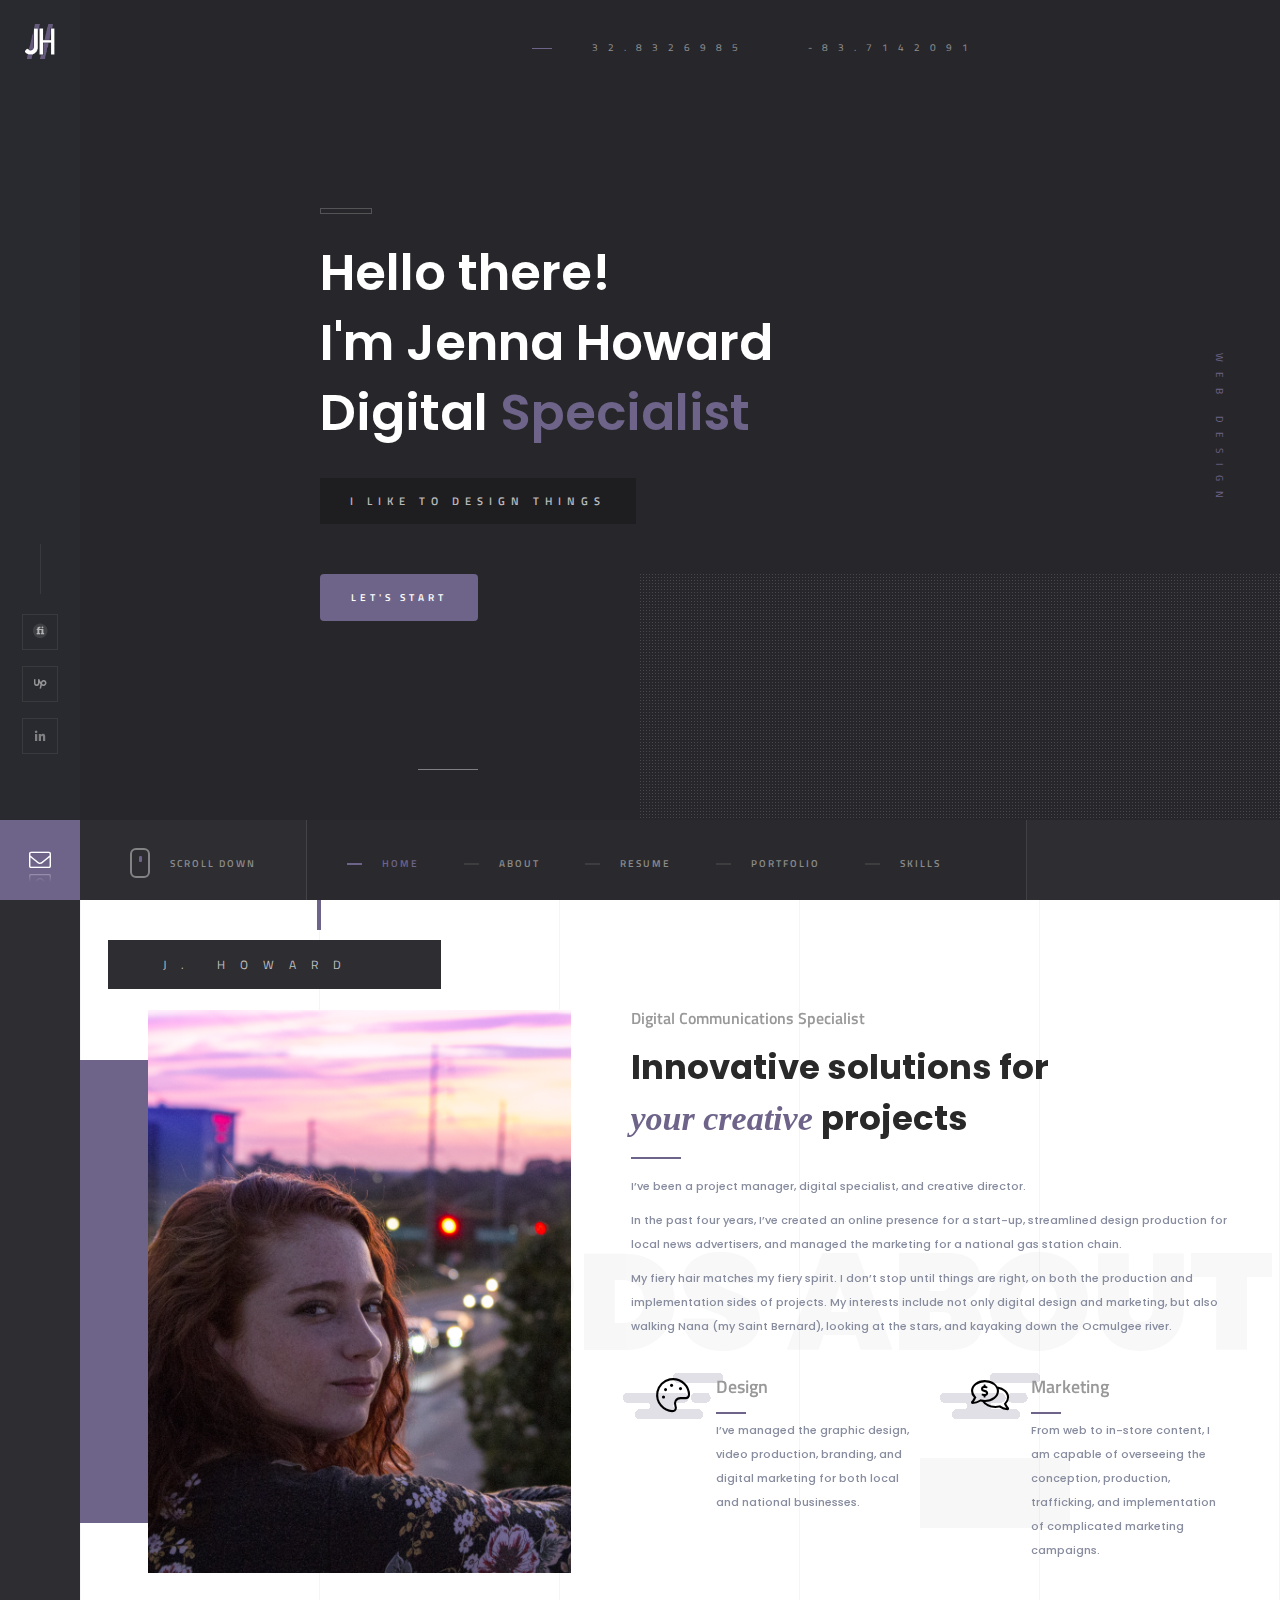
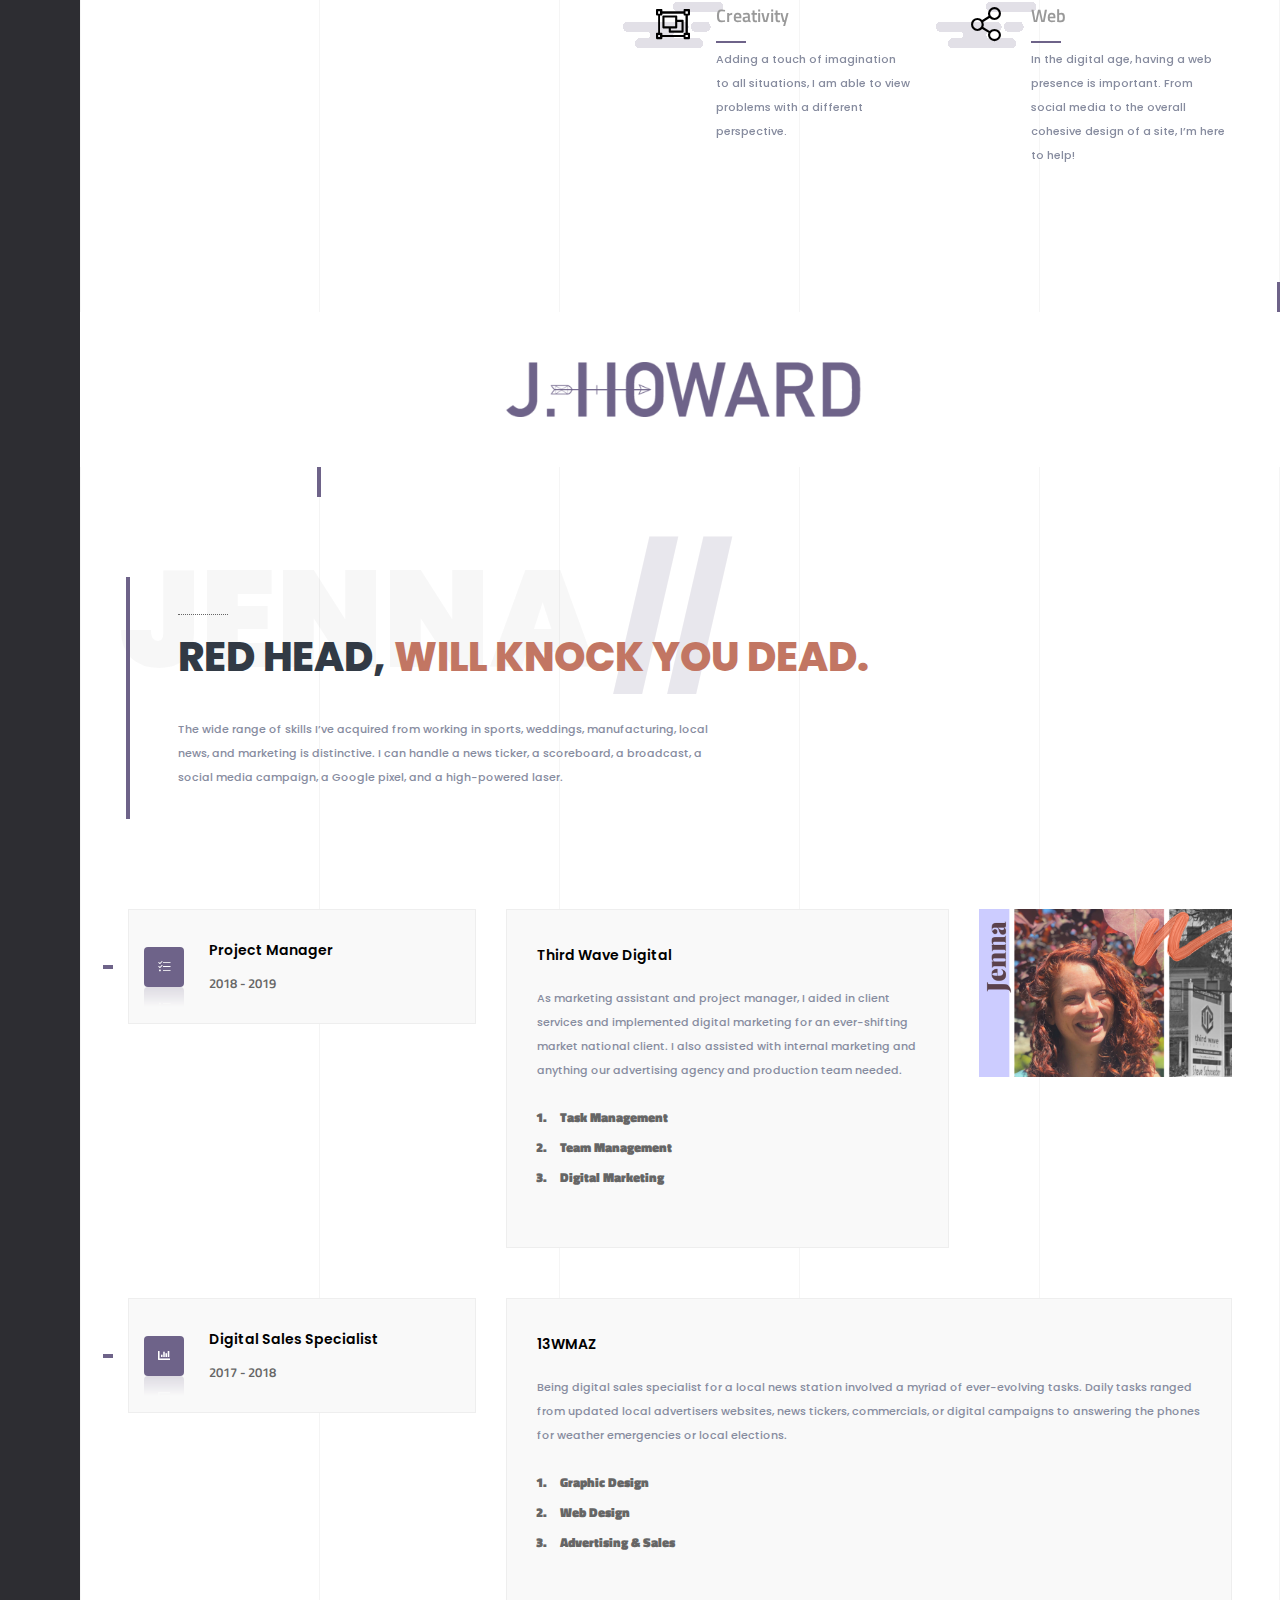
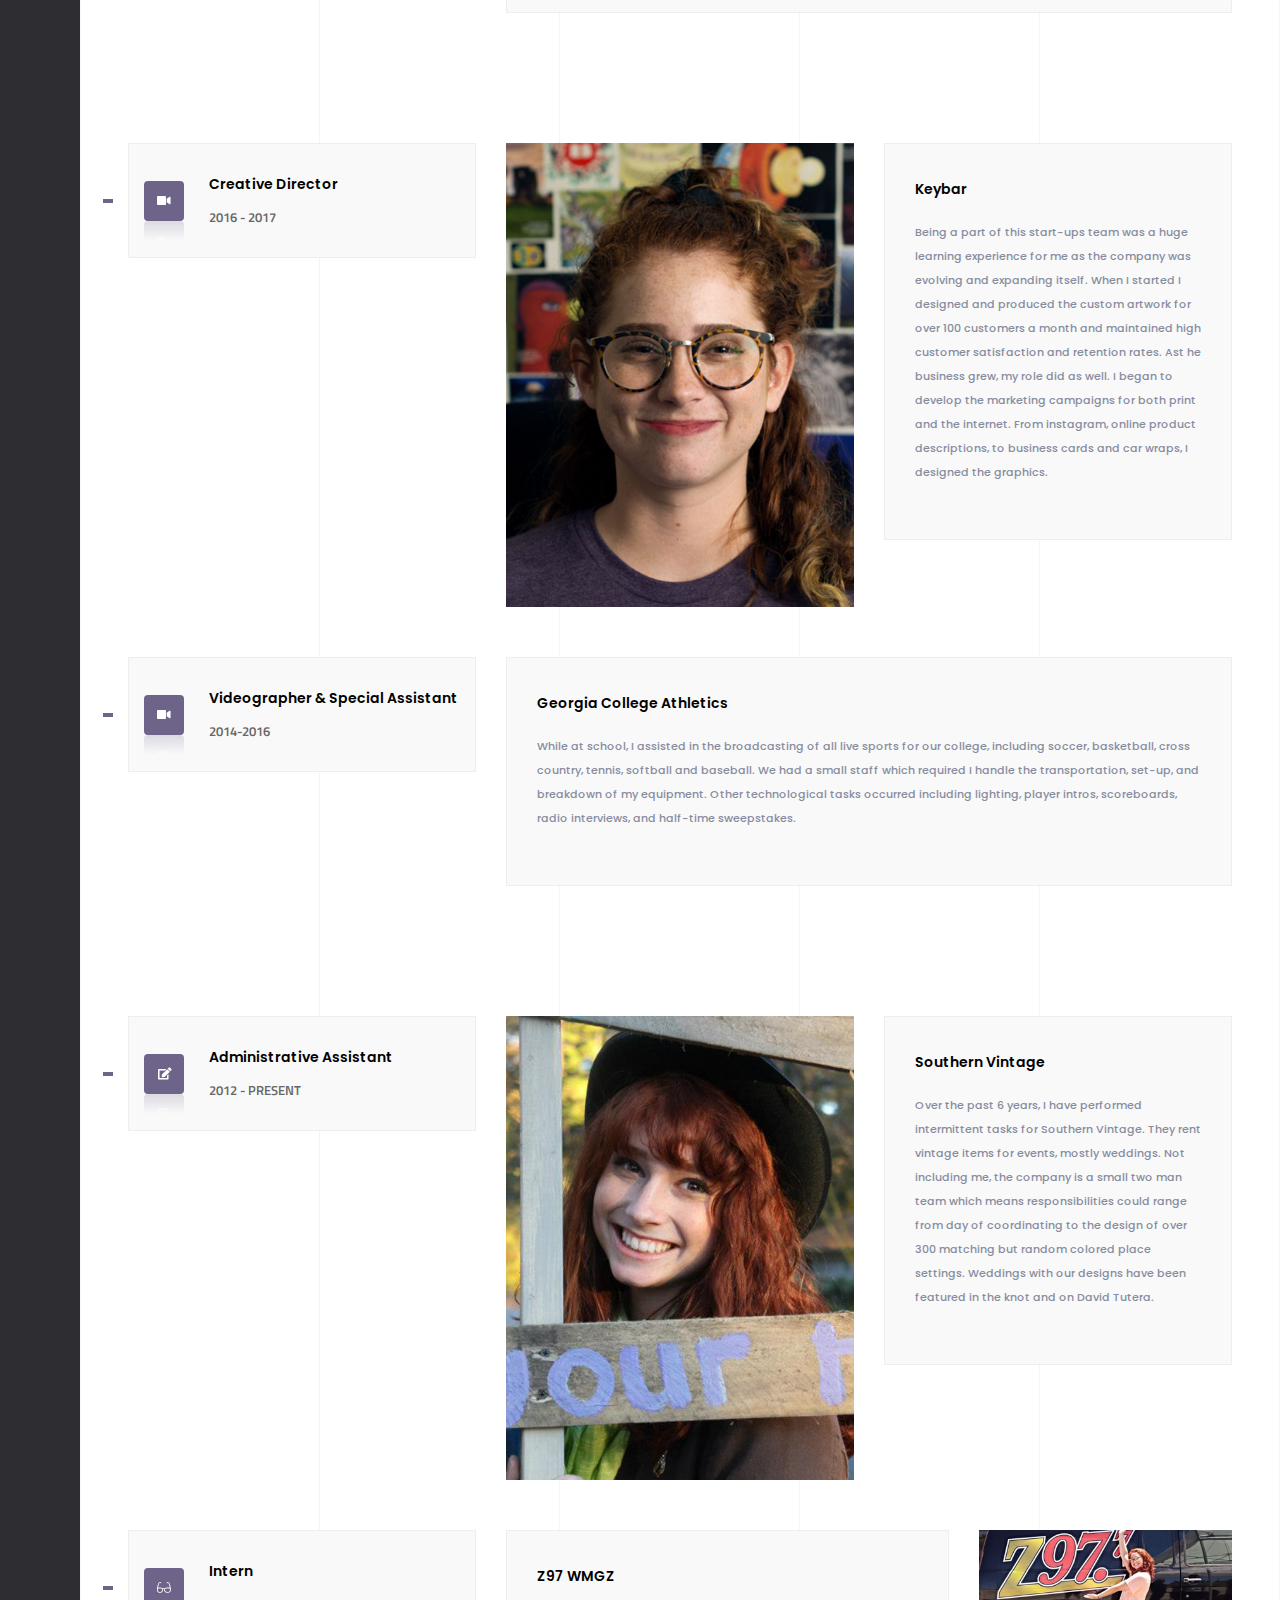
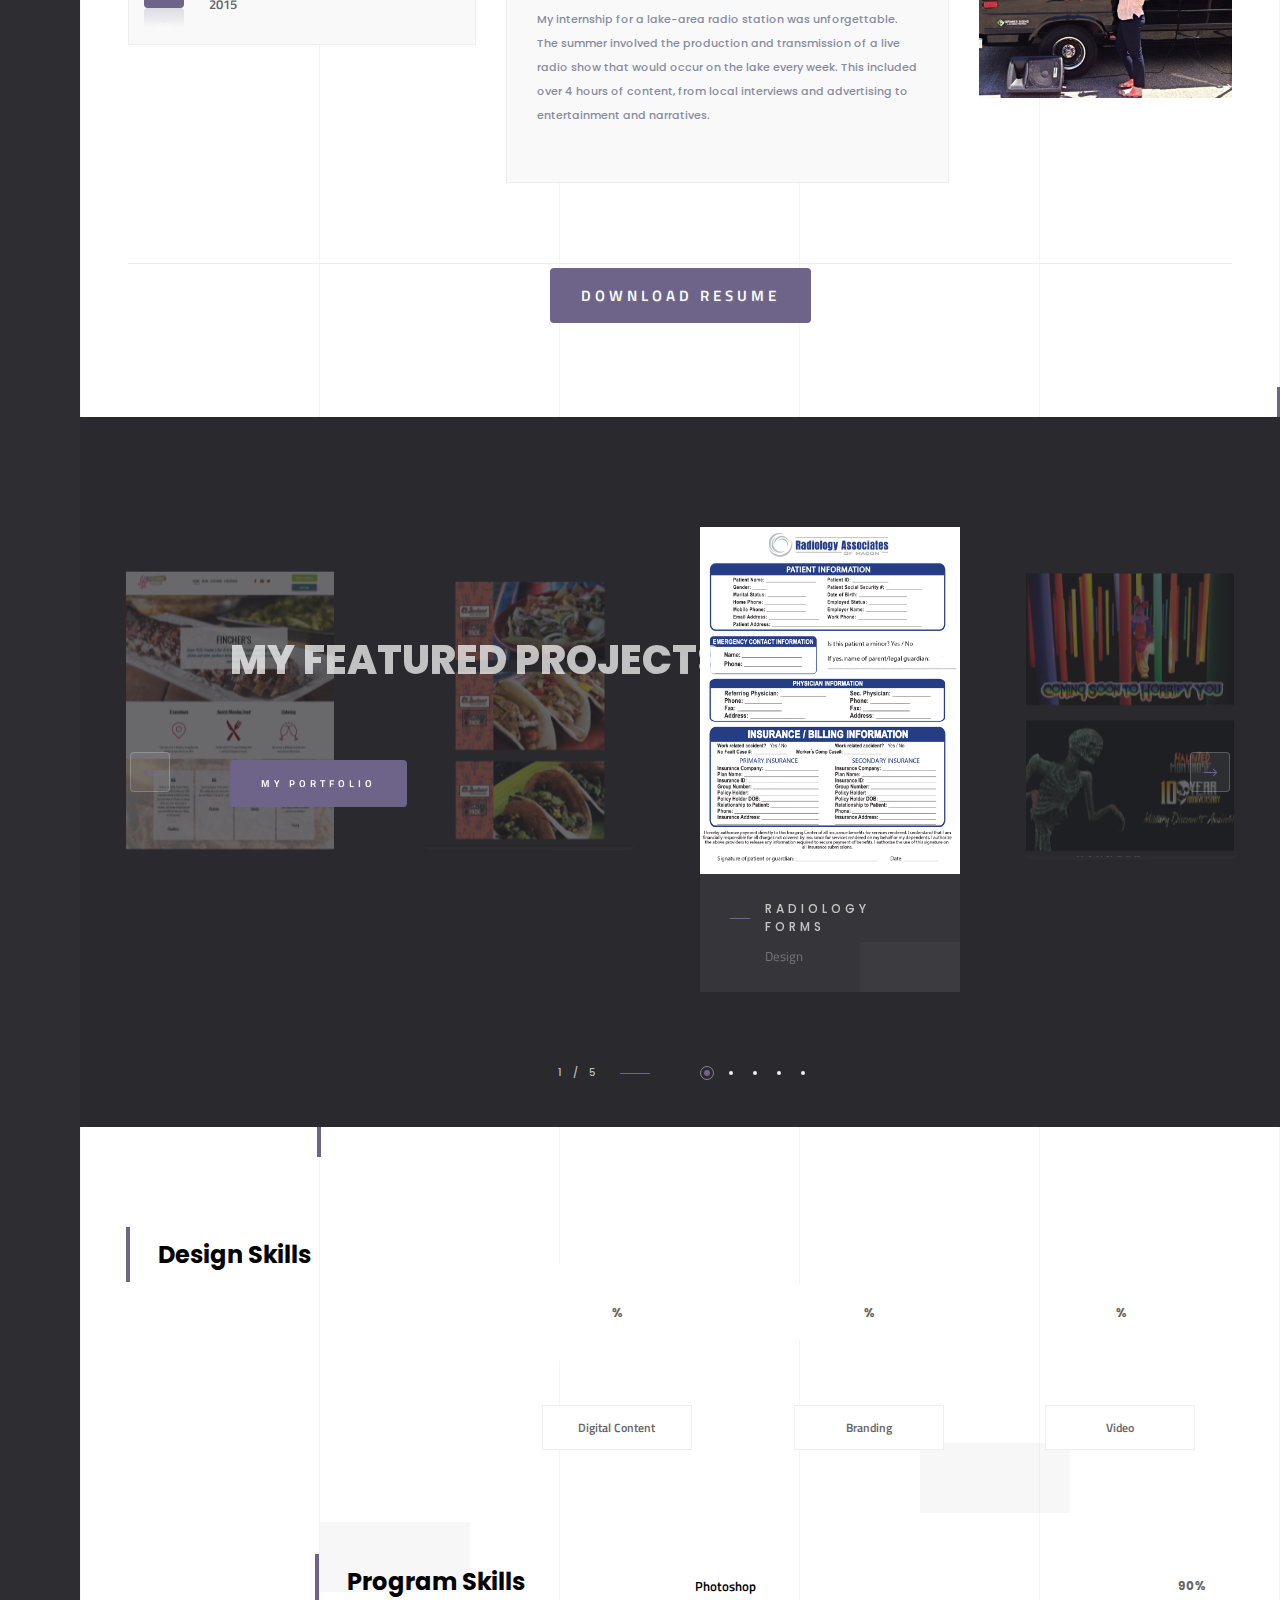
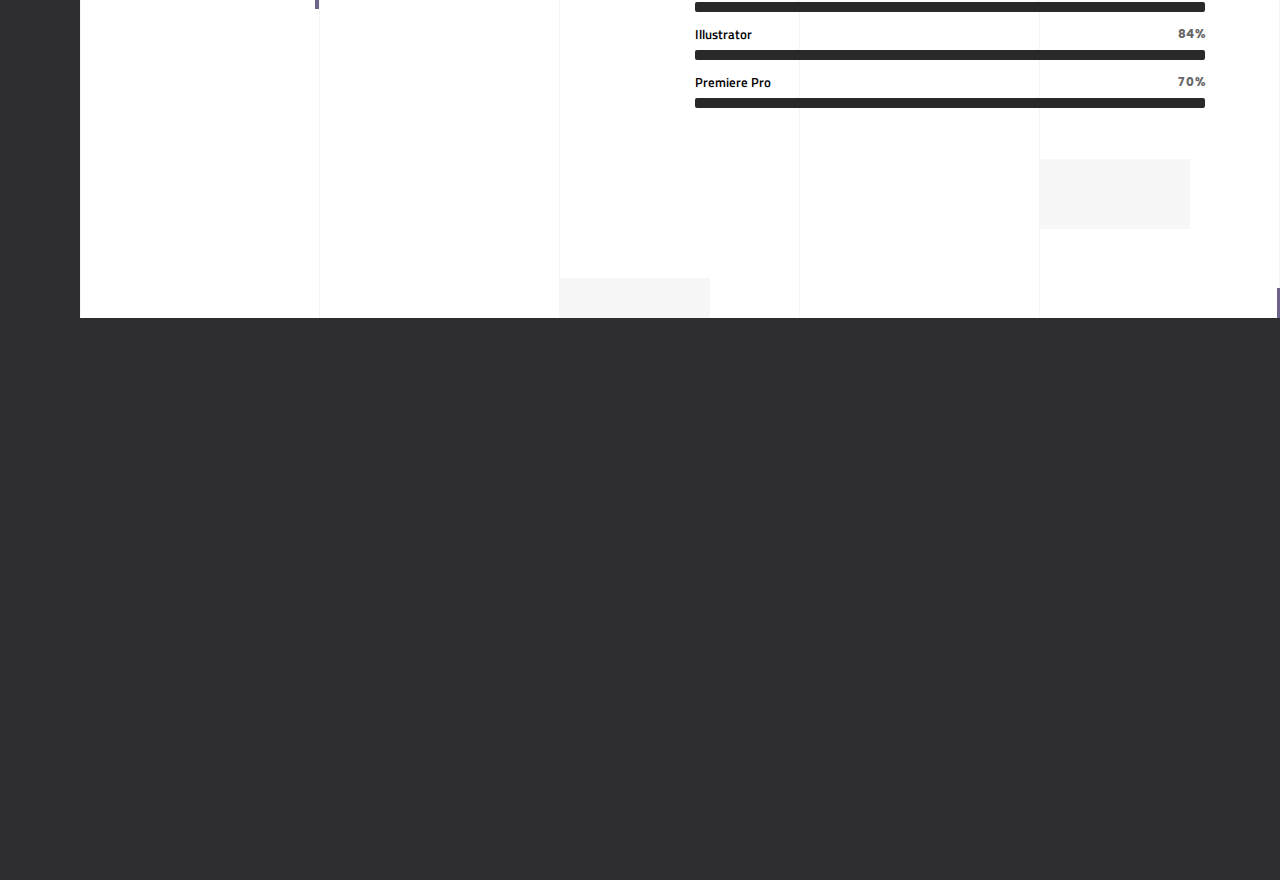
==== commit db363043: "test new glyphs" ====
--- a/index.html
+++ b/index.html
@@ -1,5 +1,6 @@
 <!DOCTYPE HTML>
 <html lang="en">
+
 <head>
     <!--=============== basic  ===============-->
     <meta charset="UTF-8">
@@ -34,7 +35,12 @@
             <!-- nav-button-wrap end-->
             <div class="header-social">
                 <ul>
+                    <li><a href="https://www.fiverr.com/jmhoward30" target="_blank"><span class="icon-fiverr-logo"><span class="path1"></span><span class="path2"></span></span>
+                        </a></li>
+                    <li><a href="https://www.upwork.com/o/profiles/users/_~010809967ed245806d/" target="_blank"><span class="icon-upwork-logo"></span>
+                        </a></li>
                     <li><a href="https://linkedin.com/in/jmhoward30" target="_blank"><i class="fab fa-linkedin-in"></i></a></li>
+
                 </ul>
             </div>
             <!--  showshare -->
@@ -344,92 +350,92 @@
                     <div class="sec-lines"></div>
                 </section>
                 <!-- section end-->
-                 <!--section -->
-                    <section class="dark-bg" id="sec5">
-                        <div class="fet_pr-carousel-title">
-                            <div class="fet_pr-carousel-title-item">
-                                <h3>My Featured Projects</h3>
-                                <a href="portfolio.html" class="btn float-btn flat-btn color-btn mar-top">My Portfolio</a>
-                            </div>
-                        </div>
-                        <!--slider-carousel-wrap -->
-                        <div class="slider-carousel-wrap fl-wrap">
-                            <!--fet_pr-carousel -->
-                            <div class="fet_pr-carousel cur_carousel-slider-container fl-wrap">
-                                <!--slick-item -->
-                                <div class="slick-item">
-                                    <div class="fet_pr-carousel-box">
-                                        <div class="fet_pr-carousel-box-media fl-wrap">
-                                            <img src="images/featured/forms.png" class="respimg" alt="">
-                                        </div>
-                                        <div class="fet_pr-carousel-box-text fl-wrap">
-                                            <h3><a href="assets/portfolio_objects/7_radiology/forms.pdf" target="_blank">Radiology Forms</a></h3>
-                                            <div class="fet_pr-carousel-cat"><a>Design</a></div>
-                                        </div>
-                                    </div>
-                                </div>
-                                <!--slick-item end -->
-                                <!--slick-item -->
-                                <div class="slick-item">
-                                    <div class="fet_pr-carousel-box">
-                                        <div class="fet_pr-carousel-box-media fl-wrap">
-                                            <img src="images/featured/montrose.png" class="respimg" alt="">
-                                        </div>
-                                        <div class="fet_pr-carousel-box-text fl-wrap">
-                                            <h3><a href="assets/portfolio_objects/montrose.pdf" target="_blank">Haunted Montrose</a></h3>
-                                            <div class="fet_pr-carousel-cat"><a>Social</a></div>
-                                        </div>
-                                    </div>
-                                </div>
-                                <!--slick-item end -->
-                                <!--slick-item -->
-                                <div class="slick-item">
-                                    <div class="fet_pr-carousel-box">
-                                        <div class="fet_pr-carousel-box-media fl-wrap">
-                                            <img src="images/featured/cristina.png" class="respimg" alt="">
-                                        </div>
-                                        <div class="fet_pr-carousel-box-text fl-wrap">
-                                            <h3><a href="assets/portfolio_objects/5_cris/cristina%20of%20the%20light.pdf" target="_blank">Cristina of the Light</a></h3>
-                                            <div class="fet_pr-carousel-cat"><a>Creative Writing</a> <a>Photography</a></div>
-                                        </div>
-                                    </div>
-                                </div>
-                                <!--slick-item end -->                         
-                                <!--slick-item -->
-                                <div class="slick-item">
-                                    <div class="fet_pr-carousel-box">
-                                        <div class="fet_pr-carousel-box-media fl-wrap">
-                                            <img src="images/featured/finchers.png" class="respimg" alt="">
-                                        </div>
-                                        <div class="fet_pr-carousel-box-text fl-wrap">
-                                            <h3><a href="assets/portfolio_objects/4_websites/websites.pdf" target="_blank">Fincher's BBQ</a></h3>
-                                            <div class="fet_pr-carousel-cat"><a href="websites/" target="_blank">Website</a></div>
-                                        </div>
-                                    </div>
-                                </div>
-                                <!--slick-item end -->
-                                <!--slick-item -->
-                                <div class="slick-item">
-                                    <div class="fet_pr-carousel-box">
-                                        <div class="fet_pr-carousel-box-media fl-wrap">
-                                            <img src="images/featured/elsom.png" class="respimg" alt="">
-                                        </div>
-                                        <div class="fet_pr-carousel-box-text fl-wrap">
-                                            <h3><a href="assets/portfolio_objects/6_ads/ads.pdf" target="_blank">El Sombrero</a></h3>
-                                            <div class="fet_pr-carousel-cat"><a>Ad</a> <a>Branding</a></div>
-                                        </div>
-                                    </div>
-                                </div>
-                                <!--slick-item end -->
-                            </div>
-                            <!--fet_pr-carousel end -->
-                            <div class="sp-cont sp-arr sp-cont-prev"><i class="fal fa-long-arrow-left"></i></div>
-                            <div class="sp-cont sp-arr sp-cont-next"><i class="fal fa-long-arrow-right"></i></div>
-                        </div>
-                        <!--slider-carousel-wrap end-->
-                        <div class="fet_pr-carousel-counter"></div>
-                    </section>
-                    <!-- section end --> 
+                <!--section -->
+                <section class="dark-bg" id="sec5">
+                    <div class="fet_pr-carousel-title">
+                        <div class="fet_pr-carousel-title-item">
+                            <h3>My Featured Projects</h3>
+                            <a href="portfolio.html" class="btn float-btn flat-btn color-btn mar-top">My Portfolio</a>
+                        </div>
+                    </div>
+                    <!--slider-carousel-wrap -->
+                    <div class="slider-carousel-wrap fl-wrap">
+                        <!--fet_pr-carousel -->
+                        <div class="fet_pr-carousel cur_carousel-slider-container fl-wrap">
+                            <!--slick-item -->
+                            <div class="slick-item">
+                                <div class="fet_pr-carousel-box">
+                                    <div class="fet_pr-carousel-box-media fl-wrap">
+                                        <img src="images/featured/forms.png" class="respimg" alt="">
+                                    </div>
+                                    <div class="fet_pr-carousel-box-text fl-wrap">
+                                        <h3><a href="assets/portfolio_objects/7_radiology/forms.pdf" target="_blank">Radiology Forms</a></h3>
+                                        <div class="fet_pr-carousel-cat"><a>Design</a></div>
+                                    </div>
+                                </div>
+                            </div>
+                            <!--slick-item end -->
+                            <!--slick-item -->
+                            <div class="slick-item">
+                                <div class="fet_pr-carousel-box">
+                                    <div class="fet_pr-carousel-box-media fl-wrap">
+                                        <img src="images/featured/montrose.png" class="respimg" alt="">
+                                    </div>
+                                    <div class="fet_pr-carousel-box-text fl-wrap">
+                                        <h3><a href="assets/portfolio_objects/montrose.pdf" target="_blank">Haunted Montrose</a></h3>
+                                        <div class="fet_pr-carousel-cat"><a>Social</a></div>
+                                    </div>
+                                </div>
+                            </div>
+                            <!--slick-item end -->
+                            <!--slick-item -->
+                            <div class="slick-item">
+                                <div class="fet_pr-carousel-box">
+                                    <div class="fet_pr-carousel-box-media fl-wrap">
+                                        <img src="images/featured/cristina.png" class="respimg" alt="">
+                                    </div>
+                                    <div class="fet_pr-carousel-box-text fl-wrap">
+                                        <h3><a href="assets/portfolio_objects/5_cris/cristina%20of%20the%20light.pdf" target="_blank">Cristina of the Light</a></h3>
+                                        <div class="fet_pr-carousel-cat"><a>Creative Writing</a> <a>Photography</a></div>
+                                    </div>
+                                </div>
+                            </div>
+                            <!--slick-item end -->
+                            <!--slick-item -->
+                            <div class="slick-item">
+                                <div class="fet_pr-carousel-box">
+                                    <div class="fet_pr-carousel-box-media fl-wrap">
+                                        <img src="images/featured/finchers.png" class="respimg" alt="">
+                                    </div>
+                                    <div class="fet_pr-carousel-box-text fl-wrap">
+                                        <h3><a href="assets/portfolio_objects/4_websites/websites.pdf" target="_blank">Fincher's BBQ</a></h3>
+                                        <div class="fet_pr-carousel-cat"><a href="websites/" target="_blank">Website</a></div>
+                                    </div>
+                                </div>
+                            </div>
+                            <!--slick-item end -->
+                            <!--slick-item -->
+                            <div class="slick-item">
+                                <div class="fet_pr-carousel-box">
+                                    <div class="fet_pr-carousel-box-media fl-wrap">
+                                        <img src="images/featured/elsom.png" class="respimg" alt="">
+                                    </div>
+                                    <div class="fet_pr-carousel-box-text fl-wrap">
+                                        <h3><a href="assets/portfolio_objects/6_ads/ads.pdf" target="_blank">El Sombrero</a></h3>
+                                        <div class="fet_pr-carousel-cat"><a>Ad</a> <a>Branding</a></div>
+                                    </div>
+                                </div>
+                            </div>
+                            <!--slick-item end -->
+                        </div>
+                        <!--fet_pr-carousel end -->
+                        <div class="sp-cont sp-arr sp-cont-prev"><i class="fal fa-long-arrow-left"></i></div>
+                        <div class="sp-cont sp-arr sp-cont-next"><i class="fal fa-long-arrow-right"></i></div>
+                    </div>
+                    <!--slider-carousel-wrap end-->
+                    <div class="fet_pr-carousel-counter"></div>
+                </section>
+                <!-- section end -->
                 <!-- section -->
                 <section data-scrollax-parent="true" id="sec4">
                     <div class="container">
@@ -553,6 +559,8 @@
                                     <!-- footer-socilal -->
                                     <div class="footer-socilal fl-wrap">
                                         <ul>
+                                            <li><a href="https://www.linkedin.com/in/jmhoward30" target="_blank"><i class="icon-iconfinder-icon2"></i>
+                                                </a></li>
                                             <li><a href="https://www.linkedin.com/in/jmhoward30" target="_blank"><i class="fab fa-linkedin-in"></i></a></li>
                                         </ul>
                                     </div>
--- a/css/style.css
+++ b/css/style.css
@@ -3,7 +3,53 @@
 
 @import url('https://fonts.googleapis.com/css?family=Montserrat:400,500,600,700,800,900|Poppins:400,500,600,700,800,900|Titillium+Web:400,600,700&subset=cyrillic,cyrillic-ext,devanagari,latin-ext,vietnamese');
 
+
+
+@font-face {
+  font-family: 'icomoon';
+  src:  url('../fonts/icomoon.eot?yvf5lr');
+  src:  url('../fonts/icomoon.eot?yvf5lr#iefix') format('embedded-opentype'),
+    url('../fonts/icomoon.ttf?yvf5lr') format('truetype'),
+    url('../fonts/icomoon.woff?yvf5lr') format('woff'),
+    url('../fonts/icomoon.svg?yvf5lr#icomoon') format('svg');
+  font-weight: normal;
+  font-style: normal;
+  font-display: block;
+}
+
+[class^="icon-"], [class*=" icon-"] {
+  /* use !important to prevent issues with browser extensions that change fonts */
+  font-family: 'icomoon' !important;
+  speak: none;
+  font-style: normal;
+  font-weight: normal;
+  font-variant: normal;
+  text-transform: none;
+  line-height: 1;
+
+  /* Better Font Rendering =========== */
+  -webkit-font-smoothing: antialiased;
+  -moz-osx-font-smoothing: grayscale;
+}
+
 /*-------------General Style---------------------------------------*/
+
+.icon-upwork-logo:before {
+  content: "\e900";
+  color: rgb(255, 255, 255, .5);
+  font-size: 120%;
+}
+.icon-fiverr-logo .path1:before {
+  content: "\e901";
+  color: rgb(255, 255, 255, 0.1);
+    font-size: 120%;
+}
+.icon-fiverr-logo .path2:before {
+  content: "\e902";
+  margin-left: -1em;
+  color: rgb(255, 255, 255,.6);
+    font-size: 120%;
+}
 
 html {
 	overflow-x: hidden !important;
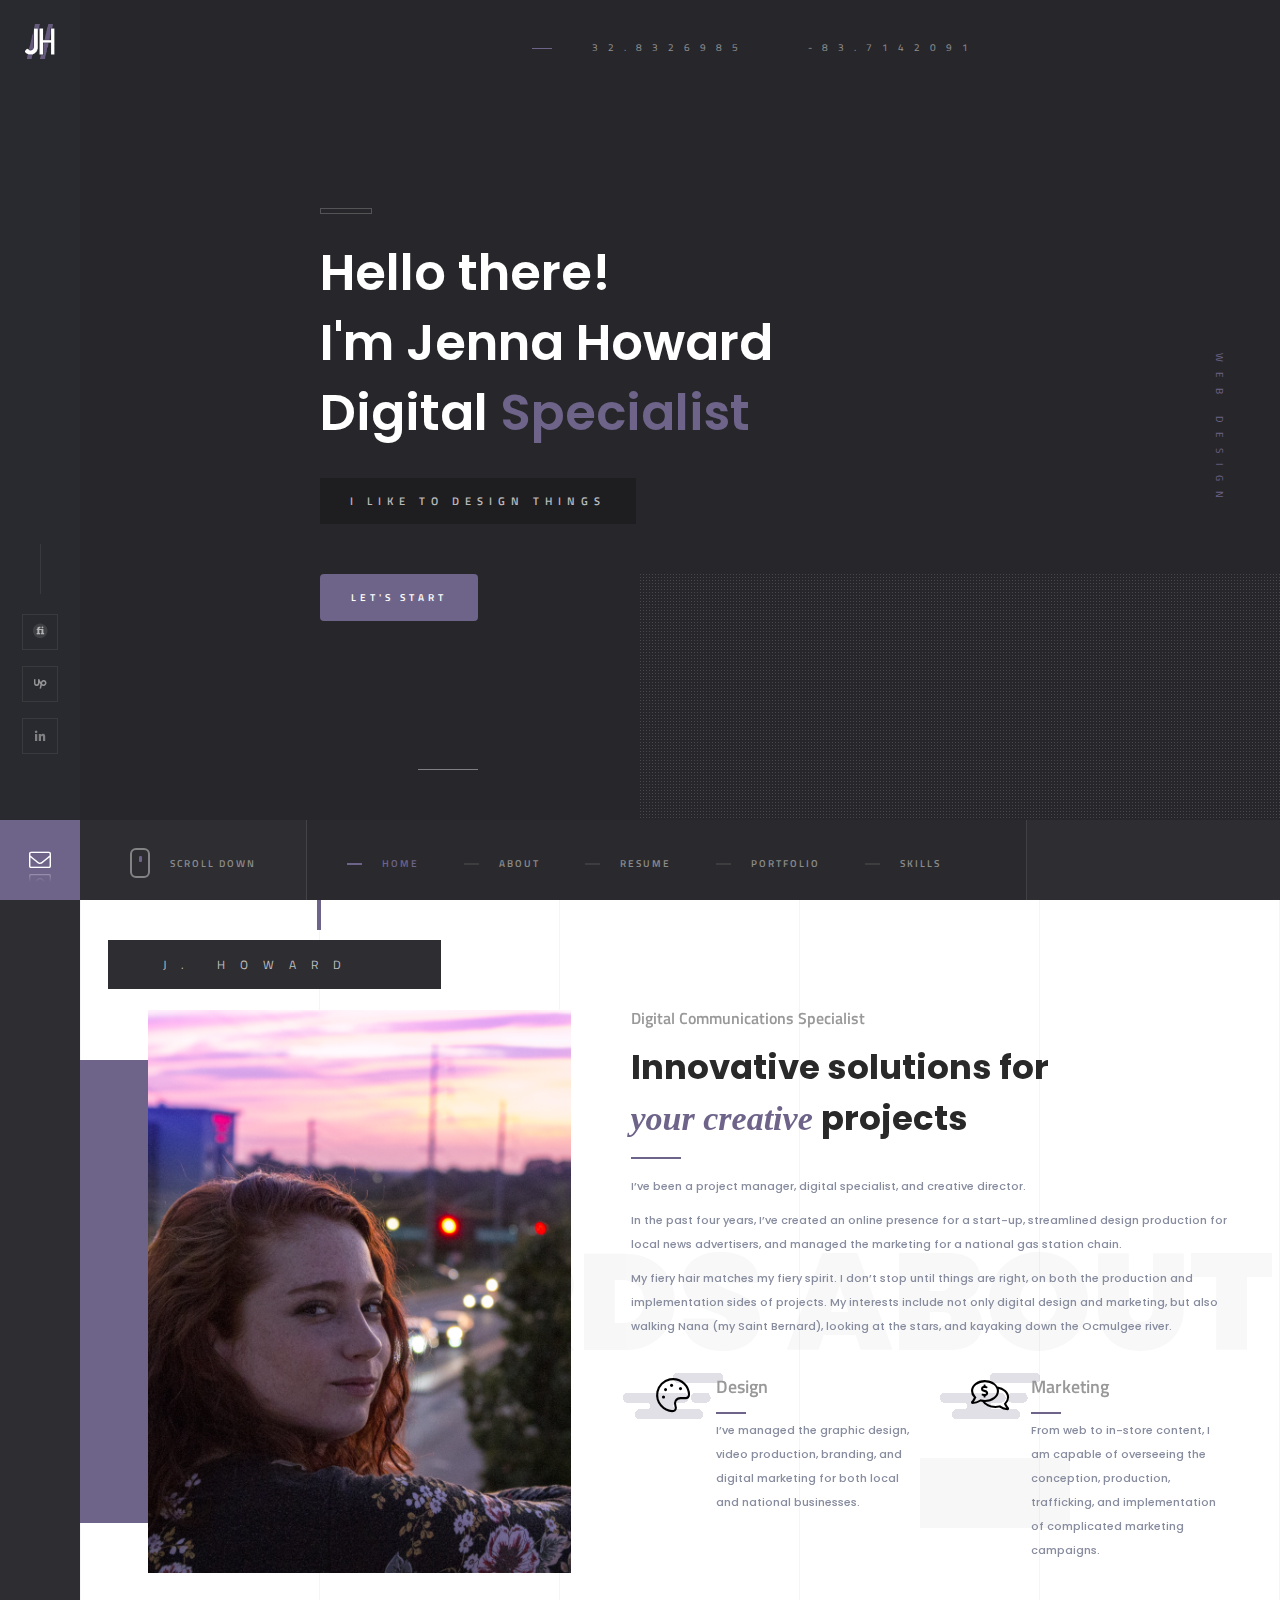
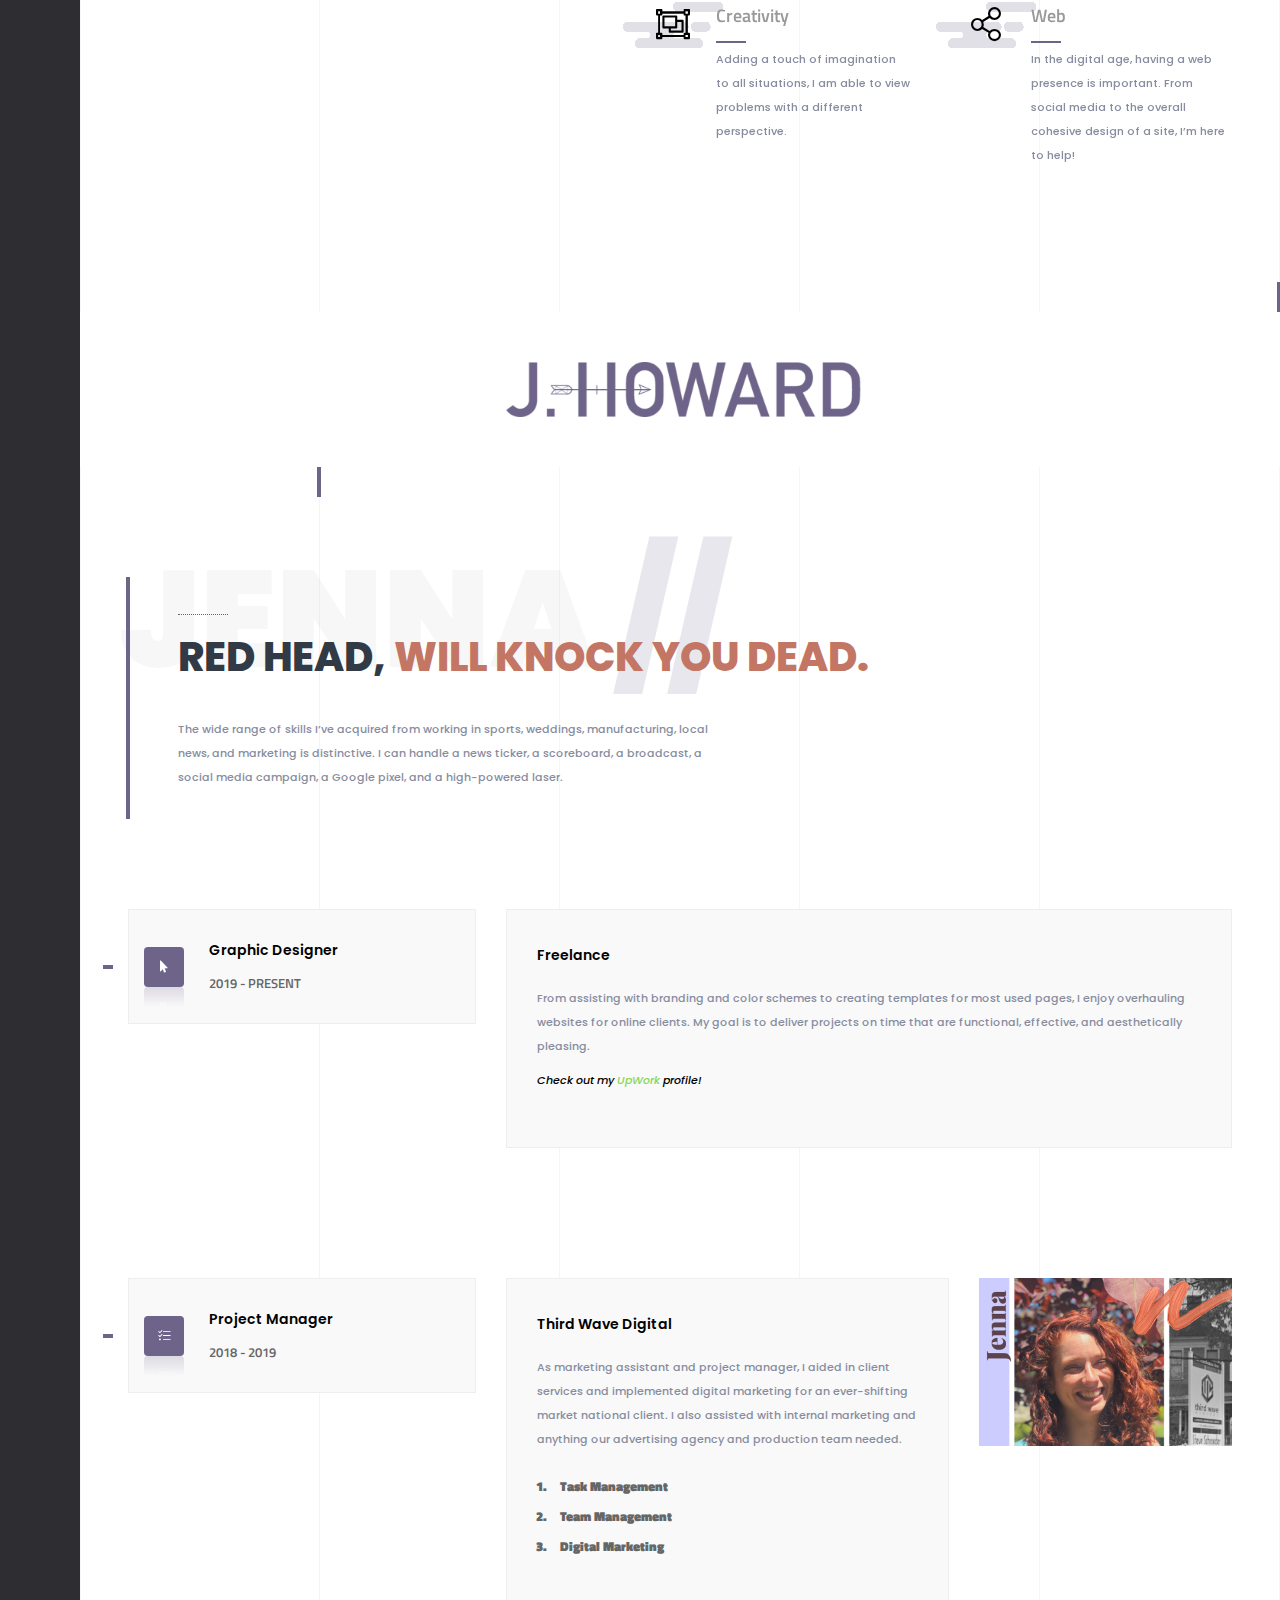
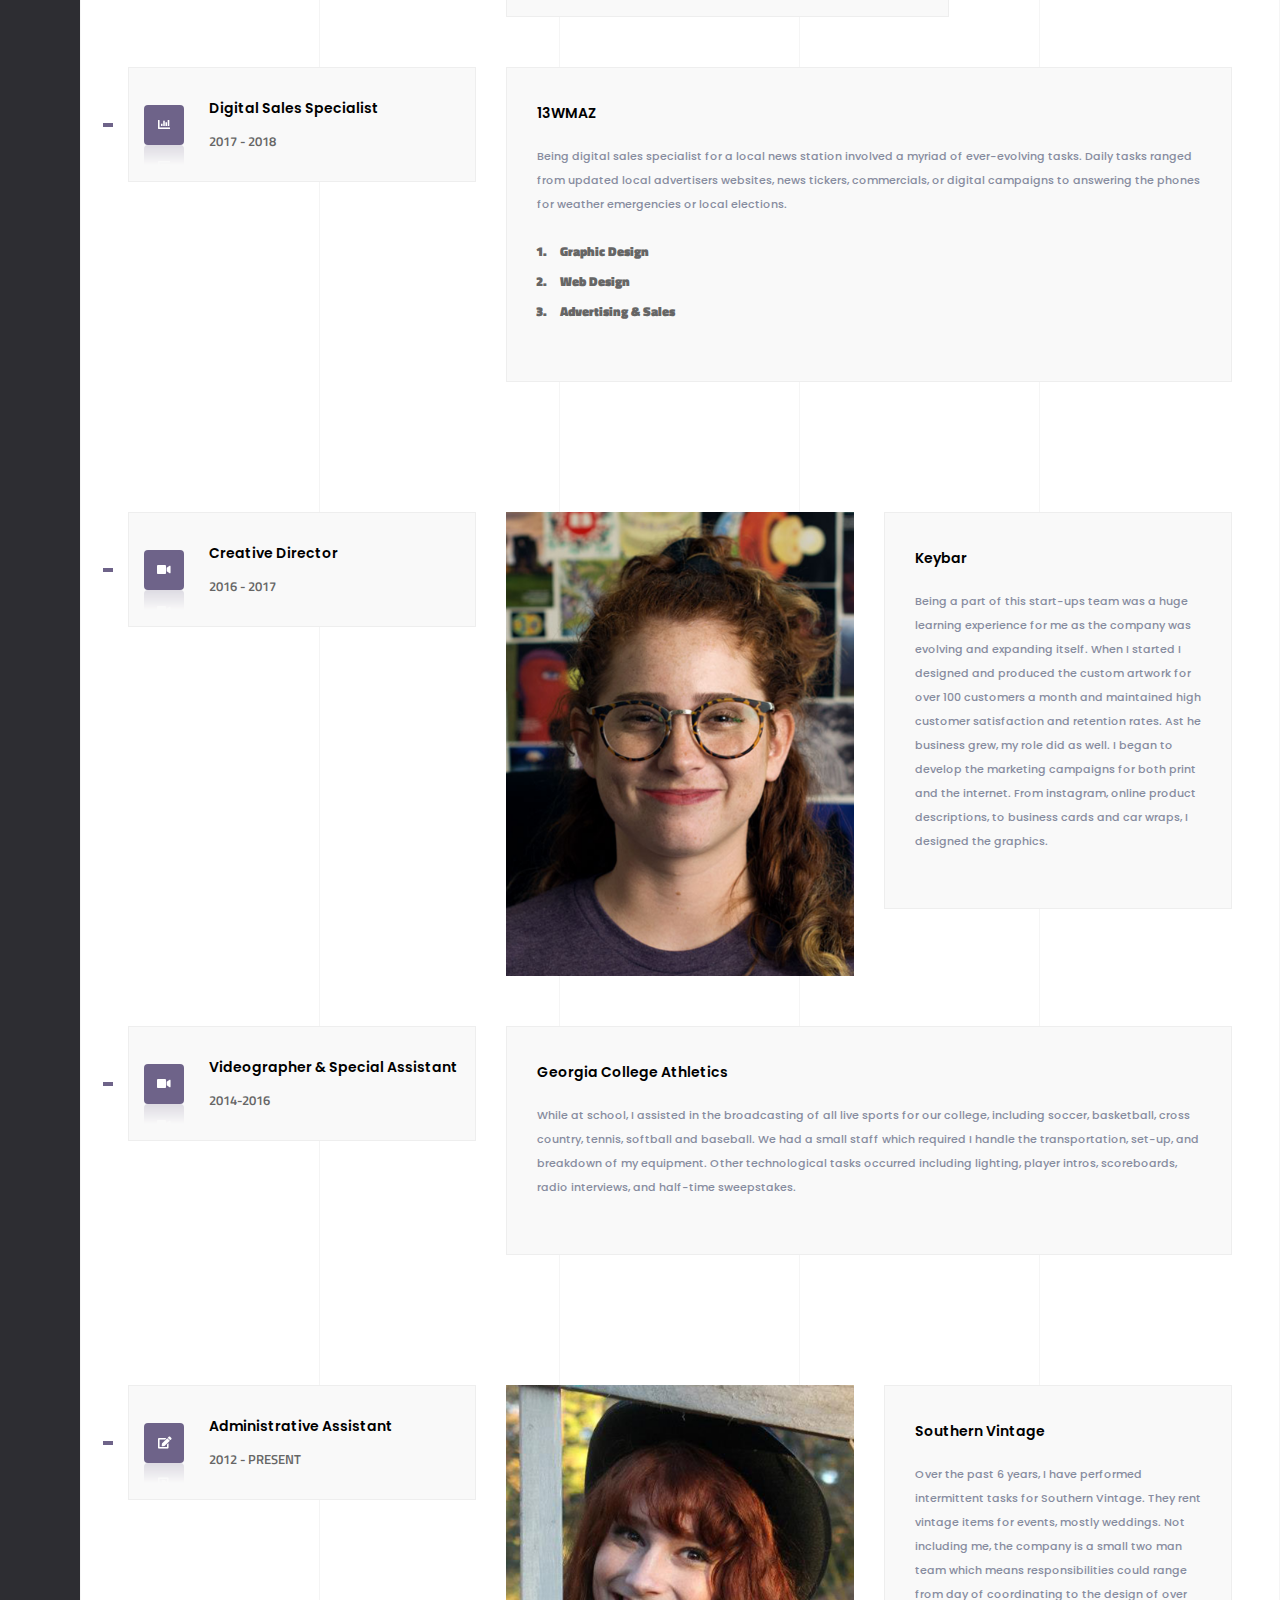
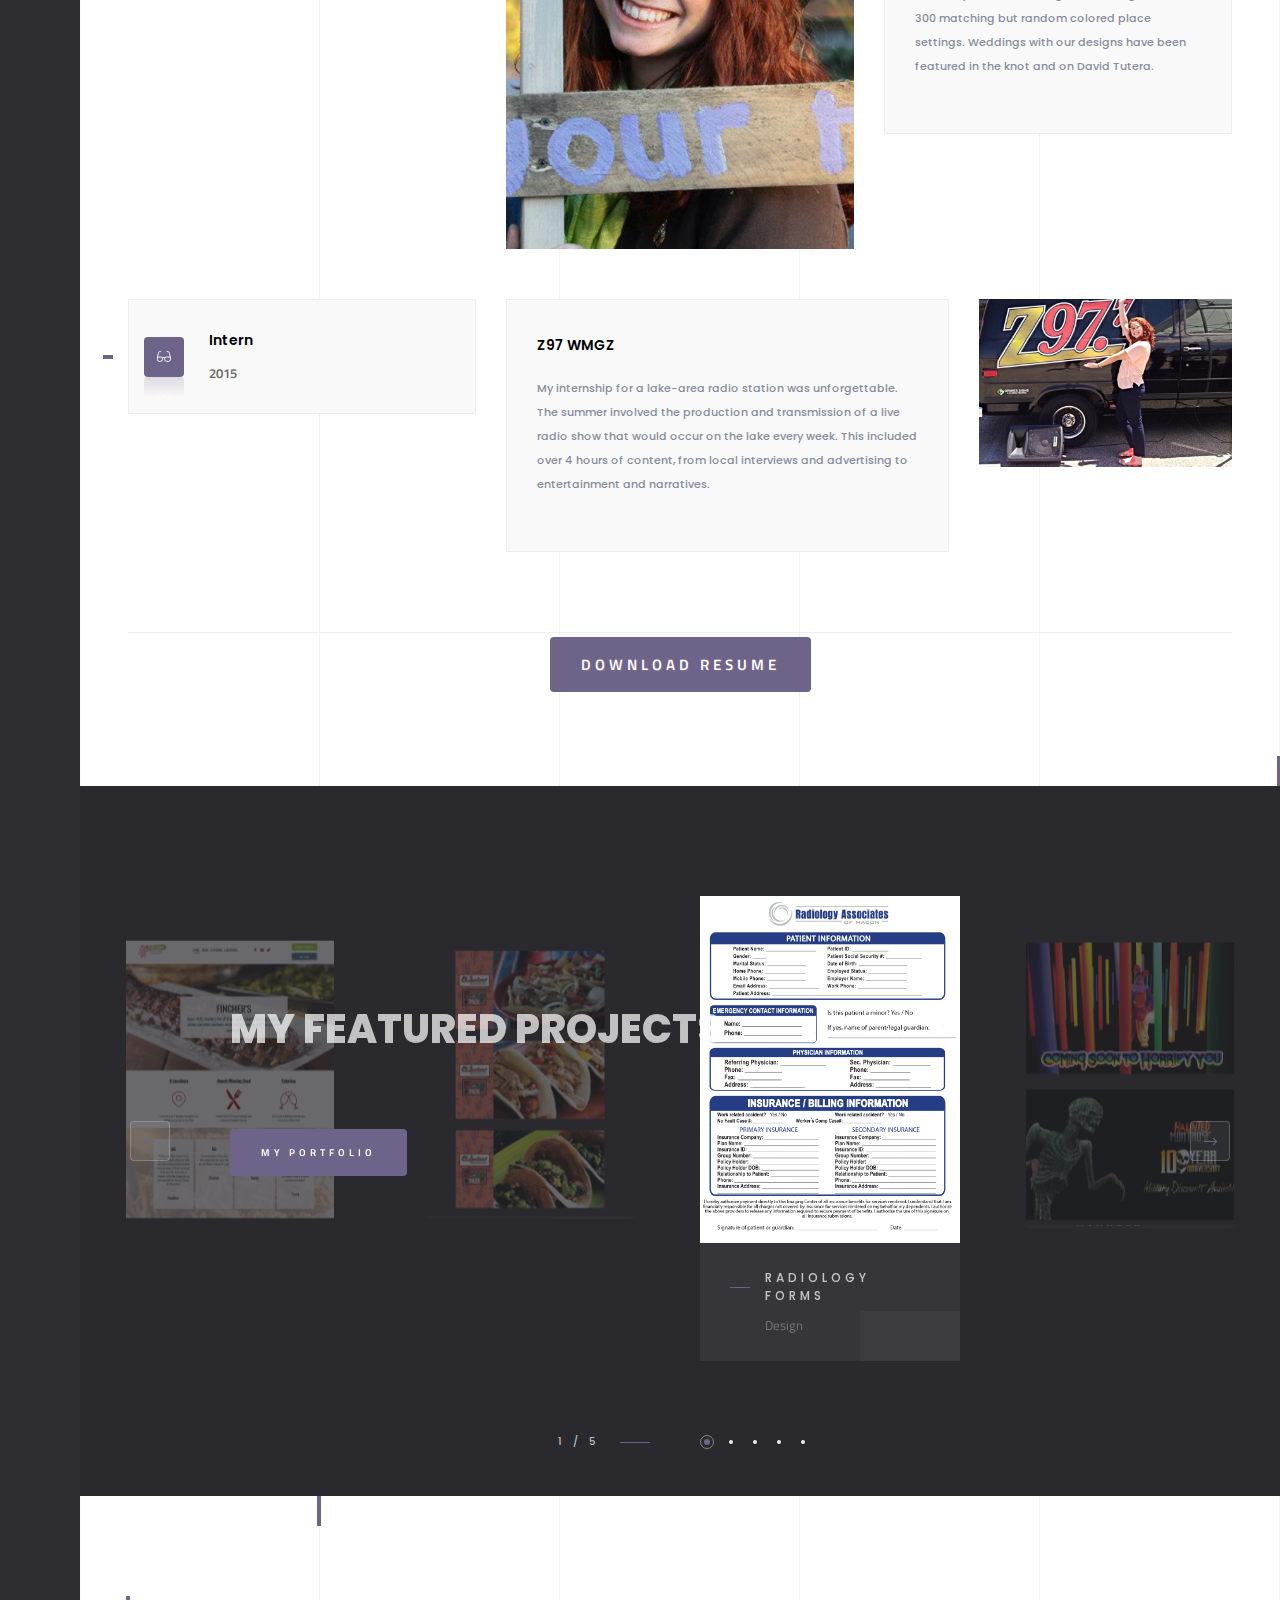
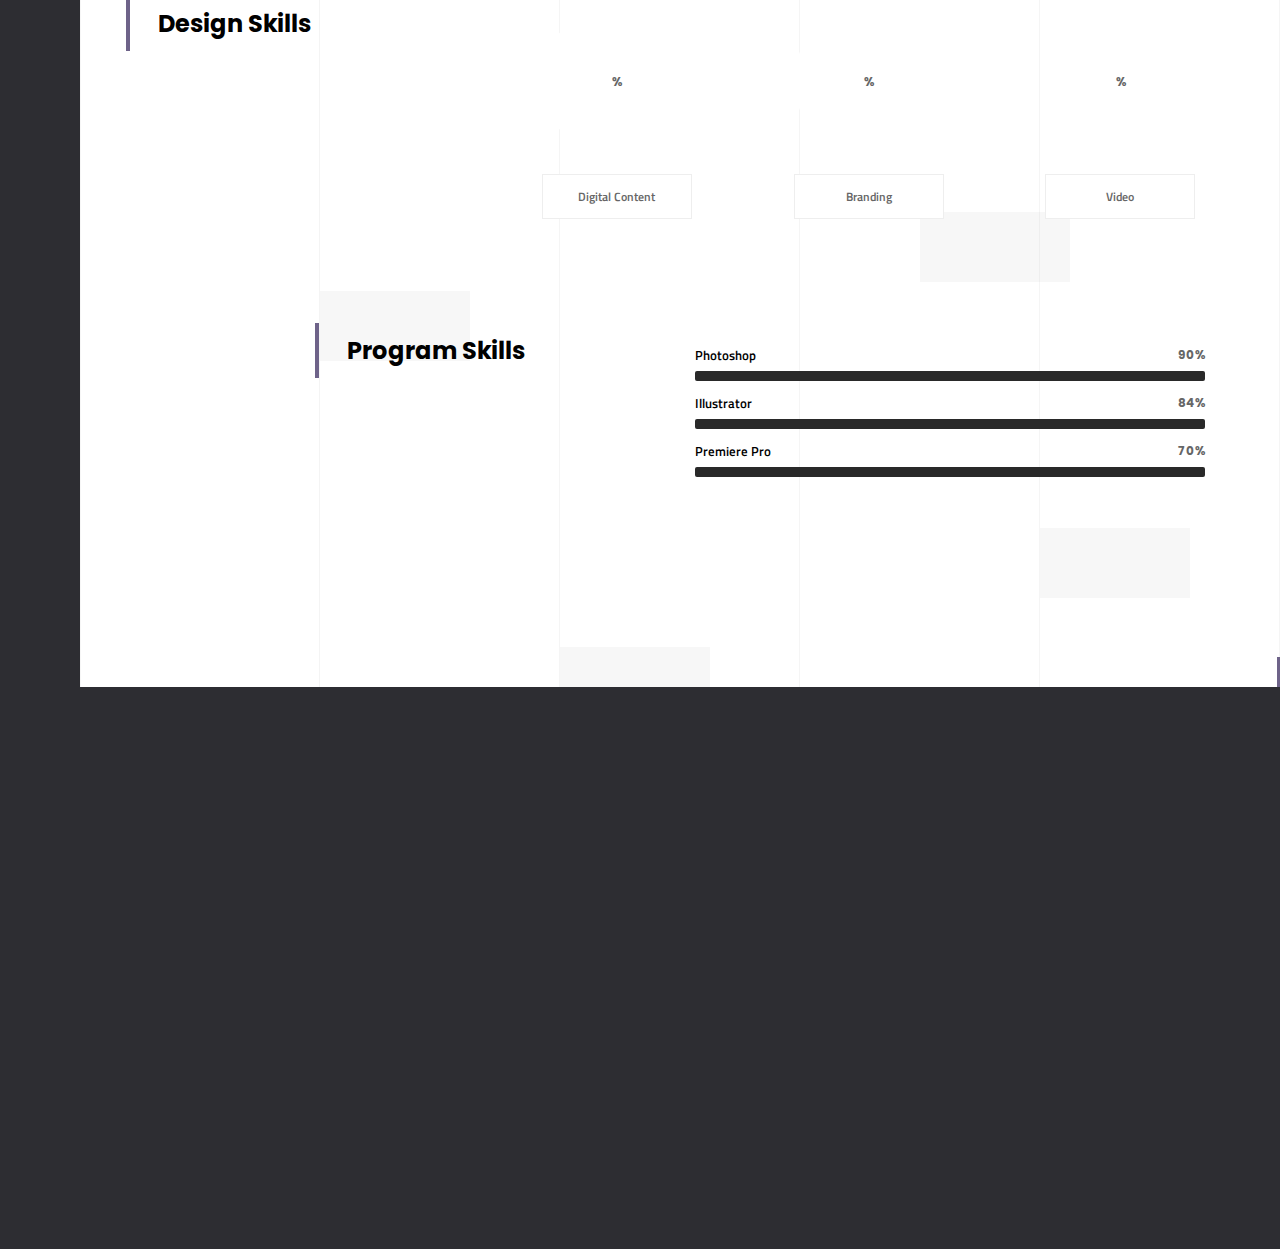
==== commit 640f1fff: "add freeland job and change resume" ====
--- a/index.html
+++ b/index.html
@@ -201,6 +201,27 @@
                         <!-- custom-inner-holder -->
                         <div class="custom-inner-holder">
                             <!-- custom-inner -->
+                             <div class="custom-inner" style="padding-bottom: 5rem;">
+                                <div class="row">
+                                    <div class="col-md-4">
+                                        <div class="custom-inner-header">
+                                            <i class="fa fa-mouse-pointer"></i>
+                                            <h3> Graphic Designer</h3>
+                                            <span> 2019 - Present </span>
+                                        </div>
+                                    </div>
+                                    <div class="col-md-8">
+                                        <div class="custom-inner-content fl-wrap">
+                                            <h4><a class="work-link" href="https://www.13wmaz.com/" target="_blank">Freelance</a></h4>
+                                            <p>From assisting with branding and color schemes to creating templates for most used pages, I enjoy overhauling websites for online clients. My goal is to deliver projects on time that are functional, effective, and aesthetically pleasing. 
+                                            </p>
+                                            <p style="color: black"><i>Check out my <a style="color: #8BD65C;" href="https://www.upwork.com/o/profiles/users/~010809967ed245806d/" target="_blank">UpWork</a> profile!</i></p>
+                                        </div>
+                                    </div>
+                                </div>
+                            </div>
+                            <br>
+                            <!-- custom-inner end -->
                             <div class="custom-inner">
                                 <div class="row">
                                     <div class="col-md-4">
@@ -559,8 +580,6 @@
                                     <!-- footer-socilal -->
                                     <div class="footer-socilal fl-wrap">
                                         <ul>
-                                            <li><a href="https://www.linkedin.com/in/jmhoward30" target="_blank"><i class="icon-iconfinder-icon2"></i>
-                                                </a></li>
                                             <li><a href="https://www.linkedin.com/in/jmhoward30" target="_blank"><i class="fab fa-linkedin-in"></i></a></li>
                                         </ul>
                                     </div>
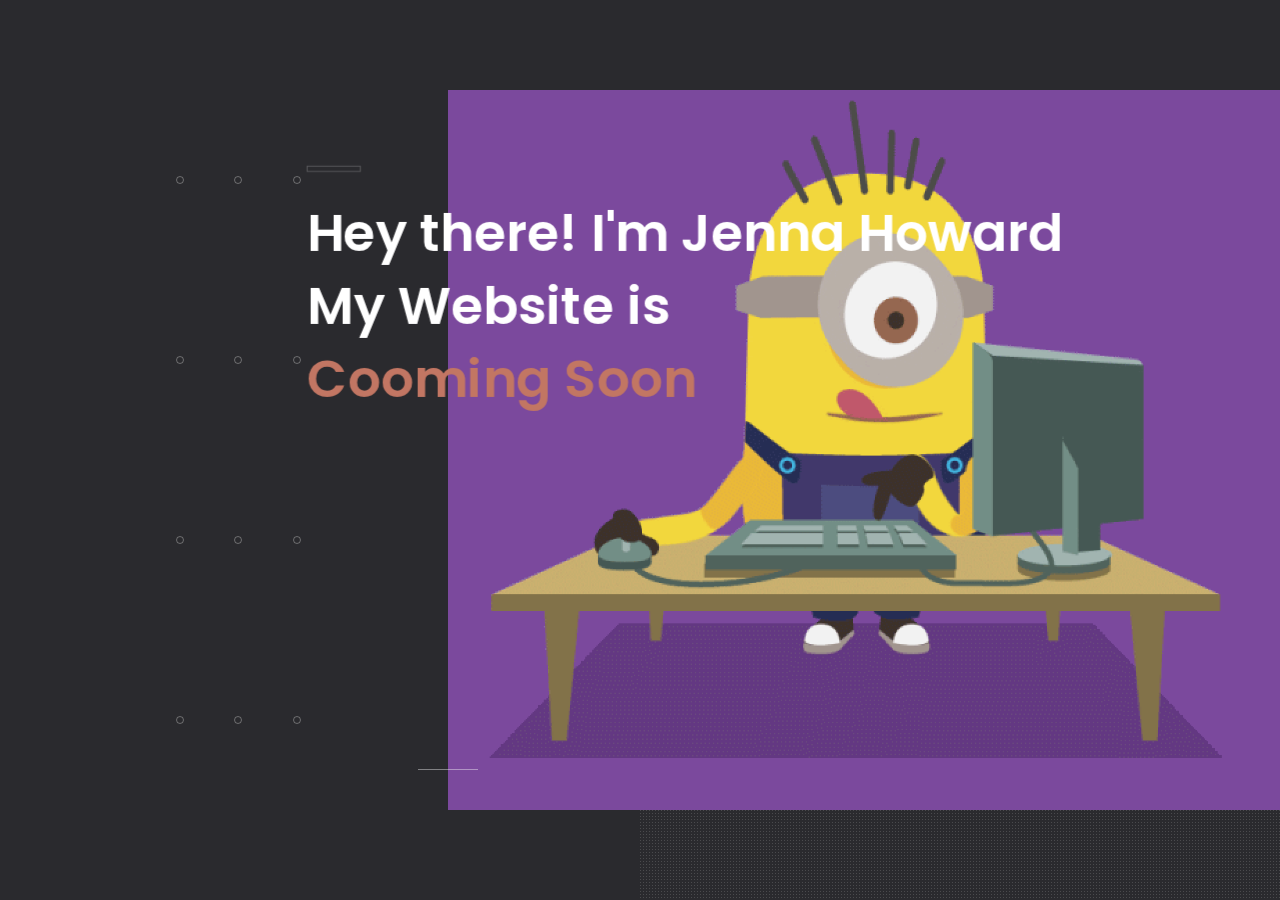
==== commit 875fcec4: "replace website with coming soon" ====
--- a/index.html
+++ b/index.html
@@ -9,6 +9,11 @@
     <meta name="robots" content="index, follow" />
     <meta name="keywords" content="" />
     <meta name="description" content="" />
+    <meta property="og:image" content="https://www.jmhoward.design/images/about_photo.png"/>
+    <meta property="og:type" content="website"/>
+    <meta property="og:url" content="jmhoward.design"/>
+    <meta property="og:title" content="J. Howard Design"/>
+    <meta property="og:description" content="Innovative solutions for your creative projects."/>
     <!--=============== css  ===============-->
     <link type="text/css" rel="stylesheet" href="css/reset.css">
     <link type="text/css" rel="stylesheet" href="css/plugins.css">
@@ -24,601 +29,33 @@
         <div class="pin"></div>
     </div>
     <!--loader end-->
-    <!-- Main  -->
-    <div id="main">
-        <!-- header-->
-        <header class="main-header">
-            <a class="logo-holder" href="/">
-                <img src="images/logo_backup.png" alt="">
-            </a>
-            <!-- nav-button-wrap-->
-            <!-- nav-button-wrap end-->
-            <div class="header-social">
-                <ul>
-                    <li><a href="https://www.fiverr.com/jmhoward30" target="_blank"><span class="icon-fiverr-logo"><span class="path1"></span><span class="path2"></span></span>
-                        </a></li>
-                    <li><a href="https://www.upwork.com/o/profiles/users/_~010809967ed245806d/" target="_blank"><span class="icon-upwork-logo"></span>
-                        </a></li>
-                    <li><a href="https://linkedin.com/in/jmhoward30" target="_blank"><i class="fab fa-linkedin-in"></i></a></li>
-
-                </ul>
-            </div>
-            <!--  showshare -->
-            <div class="show-share showshare">
-                <a href="contacts.html" style="display: block;"><i class="fal fa-envelope" style="color: white;"></i></a>
-                <span>Contact me</span>
-            </div>
-            <!--  showshare end -->
-        </header>
-        <!--  header end -->
-        <!-- wrapper-->
-        <div id="wrapper">
-            <!-- scroll-nav-wrap-->
-            <div class="scroll-nav-wrap fl-wrap">
-                <div class="scroll-down-wrap">
-                    <div class="mousey">
-                        <div class="scroller"></div>
-                    </div>
-                    <span>Scroll Down</span>
-                </div>
-                <nav class="scroll-nav scroll-init">
-                    <ul>
-                        <li><a class="scroll-link act-link" href="#sec1">Home</a></li>
-                        <li><a class="scroll-link" href="#sec2">About</a></li>
-                        <li><a class="scroll-link" href="#sec3">Resume</a></li>
-                        <li><a class="scroll-link" href="#sec5">Portfolio</a></li>
-                        <li><a class="scroll-link" href="#sec4">Skills</a></li>
-                    </ul>
-                </nav>
-            </div>
-            <!-- scroll-nav-wrap end-->
-            <!-- hero-wrap-->
-            <div class="hero-wrap" id="sec1" data-scrollax-parent="true">
-                <!-- hero-inner-->
-                <div class="hero-inner fl-wrap full-height">
-                    <div class="half-hero-wrap">
-                        <h1>Hello there!<br>I'm Jenna Howard<br>Digital <span>Specialist </span></h1>
-                        <h4>I like to design things</h4>
-                        <div class="clearfix"></div>
-                        <a href="#sec2" class="custom-scroll-link btn float-btn flat-btn color-btn mar-top">Let's Start</a>
-                    </div>
-                    <div class="media-container">
-                        <div class="video-mask"></div>
-                        <div class="video-holder">
-                            <div class="bg mob-bg" style="background-image: url(images/bg/small_bg.png)"></div>
-                            <div class="video-container">
-                                <video autoplay loop muted class="bgvid">
-                                    <source src="video/amerson_min.mp4" type="video/mp4">
-                                </video>
-                            </div>
-                        </div>
-                    </div>
-                    <div class="overlay"></div>
-                    <!--hero dec-->
-                    <div class="hero-decor-let">
-                        <div>Web Design</div>
-                        <div><span>Marketing</span></div>
-                        <div>Branding</div>
-                        <div><span>Creativity</span></div>
-                    </div>
-                    <div class="hero-decor-numb"><span>32.8326985</span><span>-83.7142091 </span> <a href="https://goo.gl/maps/b9vPpH2UsZWKgbeu8" target="_blank" class="hero-decor-numb-tooltip">Based In Downtown Macon</a></div>
-                    <div class="pattern-bg"></div>
-                    <div class="hero-line-dec"></div>
-                </div>
-                <!--hero dec end-->
-            </div>
-            <!-- hero-wrap end-->
-            <!-- Content-->
-            <div class="content">
-                <!-- section-->
-                <section data-scrollax-parent="true" id="sec2">
-                    <div class="section-subtitle" data-scrollax="properties: { translateY: '-250px' }"> <span>//</span>Words About </div>
-                    <div class="container">
-                        <div class="row">
-                            <div class="col-md-5">
-                                <div class="collage-image fl-wrap">
-                                    <div class="collage-image-title" data-scrollax="properties: { translateY: '150px' }">J. Howard</div>
-                                    <img src="images/about_photo.png" class="respimg" alt="">
+            <!-- Main  -->
+            <div id="main">
+                <div class="cs-wrap">
+                    <!-- hero-wrap-->
+                    <div class="hero-wrap soon-wrap">
+                        <div class="impulse-wrap">
+                            <div class="mm-parallax">
+                                <div class="half-hero-wrap section-entry">
+                                    <h1>Hey there! I'm Jenna Howard<br>My Website is <br><span style="color: #c27663;">Cooming Soon</span></h1>
+                                    <div class="counter-widget fl-wrap" data-countDate="09/12/2024">
+                                    </div>
                                 </div>
-                            </div>
-                            <div class="col-md-7">
-                                <div class="main-about fl-wrap">
-                                    <h5>Digital Communications Specialist</h5>
-                                    <h2>Innovative solutions for <br><span>your creative </span> projects</h2>
-                                    <p>I’ve been a project manager, digital specialist, and creative director.</p>
-                                    <p>
-                                        In the past four years, I’ve created an online presence for a start-up, streamlined design production for local news advertisers, and managed the marketing for a national gas station chain.</p>
-                                    <p>
-                                        My fiery hair matches my fiery spirit. I don’t stop until things are right, on both the production and implementation sides of projects. My interests include not only digital design and marketing, but also walking Nana (my Saint Bernard), looking at the stars, and kayaking down the Ocmulgee river.
-                                    </p>
-                                    <!-- features-box-container -->
-                                    <div class="features-box-container fl-wrap">
-                                        <div class="row">
-                                            <!--features-box -->
-                                            <div class="features-box col-md-6">
-                                                <div class="time-line-icon">
-                                                    <i class="fal fa-palette"></i>
-                                                </div>
-                                                <h3>Design</h3>
-                                                <p>I’ve managed the graphic design, video production, branding, and digital marketing for both local and national businesses. </p>
-                                            </div>
-                                            <!-- features-box end  -->
-                                            <!--features-box -->
-                                            <div class="features-box col-md-6">
-                                                <div class="time-line-icon">
-                                                    <i class="fal fa-comments-dollar"></i>
-                                                </div>
-                                                <h3>Marketing</h3>
-                                                <p>From web to in-store content, I am capable of overseeing the conception, production, trafficking, and implementation of complicated marketing campaigns. </p>
-                                            </div>
-                                            <!-- features-box end  -->
-                                            <!--features-box -->
-                                            <div class="features-box col-md-6">
-                                                <div class="time-line-icon">
-                                                    <i class="fal fa-object-group"></i>
-                                                </div>
-                                                <h3>Creativity</h3>
-                                                <p>Adding a touch of imagination to all situations, I am able to view problems with a different perspective.</p>
-                                            </div>
-                                            <!-- features-box end  -->
-                                            <!--features-box -->
-                                            <div class="features-box col-md-6">
-                                                <div class="time-line-icon">
-                                                    <i class="fal fa-share-alt"></i>
-                                                </div>
-                                                <h3>Web</h3>
-                                                <p>In the digital age, having a web presence is important. From social media to the overall cohesive design of a site, I’m here to help! </p>
-                                            </div>
-                                            <!-- features-box end  -->
-                                        </div>
-                                    </div>
-                                    <!-- features-box-container end  -->
+                                <div class="half-bg">
+                                    <div class="bg"  data-bg="/images/minion.gif"></div>
+                                    <div class="overlay"></div>
                                 </div>
                             </div>
                         </div>
+                        <!-- impulse-wrap end-->
                     </div>
-                    <div class="bg-parallax-module" data-position-top="90" data-position-left="25" data-scrollax="properties: { translateY: '-250px' }"></div>
-                    <div class="bg-parallax-module" data-position-top="70" data-position-left="70" data-scrollax="properties: { translateY: '150px' }"></div>
-                    <div class="sec-lines"></div>
-                </section>
-                <!-- section end-->
-                <section data-scrollax-parent="true" style="padding: 50px 0;">
-                    <div class="col-md-4" style="margin: 0 auto; float: none;"><img src="images/logo.png" class="respimg" style="margin: 0 auto; display: block;"></div>
-                </section>
-                <!-- section-->
-                <section data-scrollax-parent="true" id="sec3">
-                    <div class="section-subtitle" data-scrollax="properties: { translateY: '-250px' }">Jenna <span>//</span></div>
-                    <div class="container">
-                        <!-- section-title -->
-                        <div class="section-title fl-wrap">
-                            <h3></h3>
-                            <h2>Red head, <span style="color: #c27663;"> will knock you dead.</span></h2>
-                            <p>
-                                The wide range of skills I’ve acquired from working in sports, weddings, manufacturing, local news, and marketing is distinctive. I can handle a news ticker, a scoreboard, a broadcast, a social media campaign, a Google pixel, and a high-powered laser.
-                            </p>
-                        </div>
-                        <!-- section-title end -->
-                        <!-- custom-inner-holder -->
-                        <div class="custom-inner-holder">
-                            <!-- custom-inner -->
-                             <div class="custom-inner" style="padding-bottom: 5rem;">
-                                <div class="row">
-                                    <div class="col-md-4">
-                                        <div class="custom-inner-header">
-                                            <i class="fa fa-mouse-pointer"></i>
-                                            <h3> Graphic Designer</h3>
-                                            <span> 2019 - Present </span>
-                                        </div>
-                                    </div>
-                                    <div class="col-md-8">
-                                        <div class="custom-inner-content fl-wrap">
-                                            <h4><a class="work-link" href="https://www.13wmaz.com/" target="_blank">Freelance</a></h4>
-                                            <p>From assisting with branding and color schemes to creating templates for most used pages, I enjoy overhauling websites for online clients. My goal is to deliver projects on time that are functional, effective, and aesthetically pleasing. 
-                                            </p>
-                                            <p style="color: black"><i>Check out my <a style="color: #8BD65C;" href="https://www.upwork.com/o/profiles/users/~010809967ed245806d/" target="_blank">UpWork</a> profile!</i></p>
-                                        </div>
-                                    </div>
-                                </div>
-                            </div>
-                            <br>
-                            <!-- custom-inner end -->
-                            <div class="custom-inner">
-                                <div class="row">
-                                    <div class="col-md-4">
-                                        <div class="custom-inner-header">
-                                            <i class="fal fa-tasks"></i>
-                                            <h3>Project Manager</h3>
-                                            <span> 2018 - 2019 </span>
-                                        </div>
-                                    </div>
-                                    <div class="col-md-5">
-                                        <div class="custom-inner-content fl-wrap">
-                                            <a href="https://www.thirdwavedigital.com/" target="_blank" class="work-link">
-                                                <h4>Third Wave Digital</h4>
-                                            </a>
-                                            <p>As marketing assistant and project manager, I aided in client services and implemented digital marketing for an ever-shifting market national client. I also assisted with internal marketing and anything our advertising agency and production team needed.</p>
-                                            <ul>
-                                                <li>Task Management</li>
-                                                <li>Team Management</li>
-                                                <li>Digital Marketing</li>
-                                            </ul>
-                                        </div>
-                                    </div>
-                                    <div class="col-md-3"><img src="images/3rdwave.png" class="respimg" data-scrollax="properties: { translateY: '40px' }" alt=""></div>
-                                </div>
-                            </div>
-                            <!-- custom-inner end -->
-                            <!-- custom-inner end -->
-                            <div class="custom-inner" style="padding-bottom: 5rem;">
-                                <div class="row">
-                                    <div class="col-md-4">
-                                        <div class="custom-inner-header">
-                                            <i class="fa fa-chart-bar"></i>
-                                            <h3> Digital Sales Specialist</h3>
-                                            <span> 2017 - 2018 </span>
-                                        </div>
-                                    </div>
-                                    <div class="col-md-8">
-                                        <div class="custom-inner-content fl-wrap">
-                                            <h4><a class="work-link" href="https://www.13wmaz.com/" target="_blank">13WMAZ</a></h4>
-                                            <p>Being digital sales specialist for a local news station involved a myriad of ever-evolving tasks.
-                                                Daily tasks ranged from updated local advertisers websites, news tickers, commercials, or digital campaigns to answering the phones for weather emergencies or local elections.
-                                            </p>
-                                            <ul>
-                                                <li>Graphic Design</li>
-                                                <li>Web Design</li>
-                                                <li>Advertising & Sales</li>
-                                            </ul>
-                                        </div>
-                                    </div>
-                                </div>
-                            </div>
-                            <br>
-                            <!-- custom-inner end -->
-                            <!-- custom-inner -->
-                            <div class="custom-inner">
-                                <div class="row">
-                                    <div class="col-md-4">
-                                        <div class="custom-inner-header">
-                                            <i class="fa fa-video"></i>
-                                            <h3> Creative Director</h3>
-                                            <span> 2016 - 2017 </span>
-                                        </div>
-
-                                    </div>
-                                    <div class="col-md-4"><img src="images/keybar.png" class="respimg" data-scrollax="properties: { translateY: '-170px' }" alt=""></div>
-                                    <div class="col-md-4">
-                                        <div class="custom-inner-content fl-wrap">
-                                            <h4><a href="https://www.keybar.us/" target="_blank" class="work-link">Keybar</a></h4>
-                                            <p>Being a part of this start-ups team was a huge learning experience for me as the company was evolving and expanding itself. When I started I designed and produced the custom artwork for over 100 customers a month and maintained high customer satisfaction and retention rates. Ast he business grew, my role did as well. I began to develop the marketing campaigns for both print and the internet. From instagram, online product descriptions, to business cards and car wraps, I designed the graphics.</p>
-
-                                            <!-- <a href="#" class="cus-inner-head-link color-bg">Details + </a> -->
-                                        </div>
-                                    </div>
-                                </div>
-                            </div>
-                            <!-- custom-inner end -->
-                            <div class="custom-inner" style="padding-bottom: 5rem;">
-                                <div class="row">
-                                    <div class="col-md-4">
-                                        <div class="custom-inner-header">
-                                            <i class="fa fa-video"></i>
-                                            <h3> Videographer & Special Assistant</h3>
-                                            <span> 2014-2016 </span>
-                                        </div>
-                                    </div>
-                                    <div class="col-md-8">
-                                        <div class="custom-inner-content fl-wrap">
-                                            <h4><a class="work-link" href="https://www.gcbobcats.com/landing/index" target="_blank">Georgia College Athletics</a></h4>
-                                            <p>While at school, I assisted in the broadcasting of all live sports for our college, including soccer, basketball, cross country, tennis, softball and baseball. We had a small staff which required I handle the transportation, set-up, and breakdown of my equipment. Other technological tasks occurred including lighting, player intros, scoreboards, radio interviews, and half-time sweepstakes.</p>
-                                        </div>
-                                    </div>
-                                </div>
-                            </div>
-                            <br>
-                            <!-- custom-inner end -->
-                            <!-- custom-inner -->
-                            <div class="custom-inner">
-                                <div class="row">
-                                    <div class="col-md-4">
-                                        <div class="custom-inner-header">
-                                            <i class="fa fa-edit"></i>
-                                            <h3>Administrative Assistant</h3>
-                                            <span> 2012 - Present </span>
-                                        </div>
-
-                                    </div>
-                                    <div class="col-md-4"><img src="images/sv.png" class="respimg" data-scrollax="properties: { translateY: '-170px' }" alt=""></div>
-                                    <div class="col-md-4">
-                                        <div class="custom-inner-content fl-wrap">
-                                            <h4><a href="https://www.sovintagega.com/" target="_blank" class="work-link">Southern Vintage</a></h4>
-                                            <p>Over the past 6 years, I have performed intermittent tasks for Southern Vintage. They rent vintage items for events, mostly weddings. Not including me, the company is a small two man team which means responsibilities could range from day of coordinating to the design of over 300 matching but random colored place settings. Weddings with our designs have been featured in the knot and on David Tutera. </p>
-                                            <!-- <a href="#" class="cus-inner-head-link color-bg">Details + </a> -->
-                                        </div>
-                                    </div>
-                                </div>
-                            </div>
-                            <!-- custom-inner end -->
-                            <!-- custom-inner -->
-                            <div class="custom-inner">
-                                <div class="row">
-                                    <div class="col-md-4">
-                                        <div class="custom-inner-header">
-                                            <i class="fal fa-glasses"></i>
-                                            <h3>Intern</h3>
-                                            <span> 2015 </span>
-                                        </div>
-                                    </div>
-                                    <div class="col-md-5">
-                                        <div class="custom-inner-content fl-wrap">
-                                            <h4><a href="http://www.97bigfm.com/" target="_blank" class="work-link">Z97 WMGZ</a></h4>
-                                            <p>My internship for a lake-area radio station was unforgettable. The summer involved the production and transmission of a live radio show that would occur on the lake every week. This included over 4 hours of content, from local interviews and advertising to entertainment and narratives.
-
-                                        </div>
-                                    </div>
-                                    <div class="col-md-3"><img src="images/z97.png" class="respimg" data-scrollax="properties: { translateY: '20px' }" alt=""></div>
-                                </div>
-                            </div>
-                            <!-- custom-inner end -->
-                        </div>
-
-                        <!-- custom-inner-holder -->
-                        <div id="resume_container" style="margin-top: 5rem;">
-                            <div id=button_holder><a href="assets/resume19.pdf" target="_blank" class="btn float-btn flat-btn color-btn mar-top" style="margin-top: 15px; margin: 0 auto; float: none; font-size: 15px;">Download Resume</a>
-                            </div>
-                        </div>
-                    </div>
-                    <div class="sec-lines"></div>
-                </section>
-                <!-- section end-->
-                <!--section -->
-                <section class="dark-bg" id="sec5">
-                    <div class="fet_pr-carousel-title">
-                        <div class="fet_pr-carousel-title-item">
-                            <h3>My Featured Projects</h3>
-                            <a href="portfolio.html" class="btn float-btn flat-btn color-btn mar-top">My Portfolio</a>
-                        </div>
-                    </div>
-                    <!--slider-carousel-wrap -->
-                    <div class="slider-carousel-wrap fl-wrap">
-                        <!--fet_pr-carousel -->
-                        <div class="fet_pr-carousel cur_carousel-slider-container fl-wrap">
-                            <!--slick-item -->
-                            <div class="slick-item">
-                                <div class="fet_pr-carousel-box">
-                                    <div class="fet_pr-carousel-box-media fl-wrap">
-                                        <img src="images/featured/forms.png" class="respimg" alt="">
-                                    </div>
-                                    <div class="fet_pr-carousel-box-text fl-wrap">
-                                        <h3><a href="assets/portfolio_objects/7_radiology/forms.pdf" target="_blank">Radiology Forms</a></h3>
-                                        <div class="fet_pr-carousel-cat"><a>Design</a></div>
-                                    </div>
-                                </div>
-                            </div>
-                            <!--slick-item end -->
-                            <!--slick-item -->
-                            <div class="slick-item">
-                                <div class="fet_pr-carousel-box">
-                                    <div class="fet_pr-carousel-box-media fl-wrap">
-                                        <img src="images/featured/montrose.png" class="respimg" alt="">
-                                    </div>
-                                    <div class="fet_pr-carousel-box-text fl-wrap">
-                                        <h3><a href="assets/portfolio_objects/montrose.pdf" target="_blank">Haunted Montrose</a></h3>
-                                        <div class="fet_pr-carousel-cat"><a>Social</a></div>
-                                    </div>
-                                </div>
-                            </div>
-                            <!--slick-item end -->
-                            <!--slick-item -->
-                            <div class="slick-item">
-                                <div class="fet_pr-carousel-box">
-                                    <div class="fet_pr-carousel-box-media fl-wrap">
-                                        <img src="images/featured/cristina.png" class="respimg" alt="">
-                                    </div>
-                                    <div class="fet_pr-carousel-box-text fl-wrap">
-                                        <h3><a href="assets/portfolio_objects/5_cris/cristina%20of%20the%20light.pdf" target="_blank">Cristina of the Light</a></h3>
-                                        <div class="fet_pr-carousel-cat"><a>Creative Writing</a> <a>Photography</a></div>
-                                    </div>
-                                </div>
-                            </div>
-                            <!--slick-item end -->
-                            <!--slick-item -->
-                            <div class="slick-item">
-                                <div class="fet_pr-carousel-box">
-                                    <div class="fet_pr-carousel-box-media fl-wrap">
-                                        <img src="images/featured/finchers.png" class="respimg" alt="">
-                                    </div>
-                                    <div class="fet_pr-carousel-box-text fl-wrap">
-                                        <h3><a href="assets/portfolio_objects/4_websites/websites.pdf" target="_blank">Fincher's BBQ</a></h3>
-                                        <div class="fet_pr-carousel-cat"><a href="websites/" target="_blank">Website</a></div>
-                                    </div>
-                                </div>
-                            </div>
-                            <!--slick-item end -->
-                            <!--slick-item -->
-                            <div class="slick-item">
-                                <div class="fet_pr-carousel-box">
-                                    <div class="fet_pr-carousel-box-media fl-wrap">
-                                        <img src="images/featured/elsom.png" class="respimg" alt="">
-                                    </div>
-                                    <div class="fet_pr-carousel-box-text fl-wrap">
-                                        <h3><a href="assets/portfolio_objects/6_ads/ads.pdf" target="_blank">El Sombrero</a></h3>
-                                        <div class="fet_pr-carousel-cat"><a>Ad</a> <a>Branding</a></div>
-                                    </div>
-                                </div>
-                            </div>
-                            <!--slick-item end -->
-                        </div>
-                        <!--fet_pr-carousel end -->
-                        <div class="sp-cont sp-arr sp-cont-prev"><i class="fal fa-long-arrow-left"></i></div>
-                        <div class="sp-cont sp-arr sp-cont-next"><i class="fal fa-long-arrow-right"></i></div>
-                    </div>
-                    <!--slider-carousel-wrap end-->
-                    <div class="fet_pr-carousel-counter"></div>
-                </section>
-                <!-- section end -->
-                <!-- section -->
-                <section data-scrollax-parent="true" id="sec4">
-                    <div class="container">
-                        <!-- Skills-->
-                        <div class="fl-wrap mar-bottom skill-wrap">
-                            <div class="row">
-                                <div class="col-md-4">
-                                    <div class="pr-title fl-wrap">
-                                        <h3>Design Skills</h3>
-                                    </div>
-                                </div>
-                                <div class="col-md-8">
-                                    <!-- skills  -->
-                                    <div class="piechart-holder animaper" data-skcolor="#a6a6ed">
-                                        <div class="row">
-                                            <!-- 1  -->
-                                            <div class="piechart">
-                                                <span class="chart" data-percent="90">
-                                                    <span class="percent"></span>
-                                                </span>
-                                                <h4>Digital Content</h4>
-                                            </div>
-                                            <!-- 1 end -->
-                                            <!-- 2  -->
-                                            <div class="piechart">
-                                                <span class="chart" data-percent="70">
-                                                    <span class="percent"></span>
-                                                </span>
-                                                <h4>Branding</h4>
-                                            </div>
-                                            <!-- 2 end  -->
-                                            <!-- 3  -->
-                                            <div class="piechart">
-                                                <span class="chart" data-percent="65">
-                                                    <span class="percent"></span>
-                                                </span>
-                                                <div class="clearfix"></div>
-                                                <h4>Video</h4>
-                                            </div>
-                                            <!-- 3  end-->
-                                        </div>
-                                    </div>
-                                </div>
-                                <!-- skills  end-->
-                            </div>
-                        </div>
-                        <!--  Skills  end-->
-                        <!--  Skills-->
-                        <div class="fl-wrap mar-bottom   mar-top skill-wrap">
-                            <div class="row">
-                                <div class="col-md-2"></div>
-                                <div class="col-md-4">
-                                    <div class="pr-title fl-wrap">
-                                        <h3>Program Skills</h3>
-
-                                    </div>
-
-                                </div>
-                                <div class="col-md-6">
-                                    <div class="skillbar-box animaper">
-                                        <!-- skill 1-->
-                                        <div class="custom-skillbar-title"><span>Photoshop</span></div>
-                                        <div class="skill-bar-percent">90%</div>
-                                        <div class="skillbar-bg" data-percent="90%">
-                                            <div class="custom-skillbar"></div>
-                                        </div>
-                                        <!-- skill 2-->
-                                        <div class="custom-skillbar-title"><span>Illustrator</span></div>
-                                        <div class="skill-bar-percent">84%</div>
-                                        <div class="skillbar-bg" data-percent="84%">
-                                            <div class="custom-skillbar"></div>
-                                        </div>
-                                        <!-- skill 3-->
-                                        <div class="custom-skillbar-title"><span>Premiere Pro</span></div>
-                                        <div class="skill-bar-percent">70%</div>
-                                        <div class="skillbar-bg" data-percent="70%">
-                                            <div class="custom-skillbar"></div>
-                                        </div>
-                                    </div>
-                                </div>
-                            </div>
-                        </div>
-                        <!--  Skills  end-->
-
-                    </div>
-                    <div class="bg-parallax-module" data-position-top="50" data-position-left="20" data-scrollax="properties: { translateY: '-250px' }"></div>
-                    <div class="bg-parallax-module" data-position-top="40" data-position-left="70" data-scrollax="properties: { translateY: '150px' }"></div>
-                    <div class="bg-parallax-module" data-position-top="80" data-position-left="80" data-scrollax="properties: { translateY: '350px' }"></div>
-                    <div class="bg-parallax-module" data-position-top="95" data-position-left="40" data-scrollax="properties: { translateY: '-550px' }"></div>
-                    <div class="sec-lines"></div>
-                </section>
+                    <!-- hero-wrap end-->
+                    <div class="hero-line-dec imp-her-line"></div>
+                    <div class="pattern-bg"></div>
+                    <div class="half-bg-dec" data-ran="12"></div>
+                </div>
             </div>
-            <!-- Content end -->
-            <!-- footer-->
-            <div class="height-emulator fl-wrap"></div>
-            <footer class="main-footer fixed-footer">
-                <!--footer-inner-->
-                <div class="footer-inner fl-wrap">
-                    <div class="container">
-                        <div class="partcile-dec" data-parcount="90"></div>
-                        <div class="row">
-                            <div class="col-md-2">
-                                <div class="footer-title fl-wrap">
-                                    <span>Howard</span>
-                                </div>
-                            </div>
-                            <div class="col-md-8">
-                                <div class="footer-header fl-wrap">Contact Me</div>
-                                <!-- footer-box-->
-                                <div class="footer-box fl-wrap">
-                                    <!-- footer-contacts-->
-                                    <div class="footer-contacts fl-wrap">
-                                        <ul>
-                                            <li><i class="fal fa-phone"></i>
-                                                <span>Phone :</span><a>(478) 719 - 0474</a></li>
-                                            <li><i class="fal fa-envelope"></i><span>Email :</span><a href="mailto:j.m.howard30@gmail.com">j.m.howard30@gmail.com</a></li>
-                                            <li><i class="fal fa-map-marker"></i><span>Address :</span><a href="#">DOWNTOWN MACON, GA</a></li>
-                                        </ul>
-                                    </div>
-                                    <!-- footer end -->
-                                    <!-- footer-socilal -->
-                                    <div class="footer-socilal fl-wrap">
-                                        <ul>
-                                            <li><a href="https://www.linkedin.com/in/jmhoward30" target="_blank"><i class="fab fa-linkedin-in"></i></a></li>
-                                        </ul>
-                                    </div>
-                                    <!-- footer-socilal end -->
-                                </div>
-                                <!-- footer-box end-->
-                            </div>
-                        </div>
-                    </div>
-                </div>
-                <!--footer-inne endr-->
-                <!--subfooter-->
-                <div class="subfooter fl-wrap">
-                    <div class="container">
-                        <!-- policy-box-->
-                        <div class="policy-box">
-                            <span>&#169; J. Howard 2019 / All rights reserved. </span>
-                        </div>
-                        <!-- policy-box end-->
-                        <a href="#" class="to-top color-bg"><i class="fal fa-angle-up"></i><span></span></a>
-                    </div>
-                </div>
-                <!--subfooter end-->
-            </footer>
-            <!-- footer end-->
-
-        </div>
-        <!--   content end -->
-        <!-- share-wrapper -->
-        <div class="share-wrapper isShare">
-            <div class="share-title"><span>Share</span></div>
-            <div class="close-share soa"><span>Close</span><i class="fal fa-times"></i></div>
-            <div class="share-inner soa">
-                <div class="share-container"></div>
-            </div>
-        </div>
-        <!-- share-wrapper end -->
-    </div>
-    <!-- Main end -->
+            <!-- Main end -->
     <!--=============== scripts  ===============-->
     <script type="text/javascript" src="js/jquery.min.js"></script>
     <script type="text/javascript" src="js/plugins.js"></script>
@@ -626,4 +63,4 @@
 
 </body>
 
-</html>+</html>            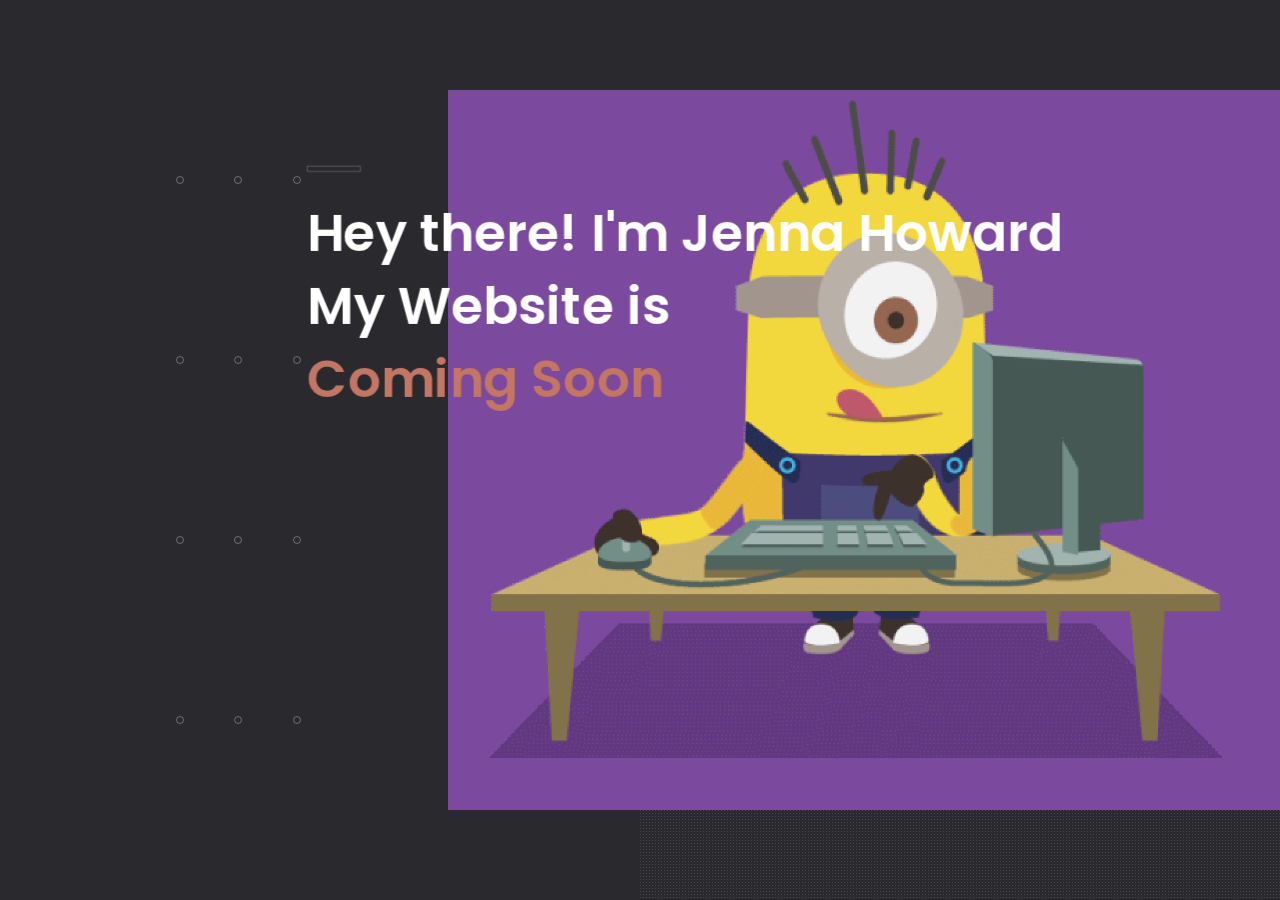
==== commit 526e5285: "Update index.html" ====
--- a/index.html
+++ b/index.html
@@ -37,7 +37,7 @@
                         <div class="impulse-wrap">
                             <div class="mm-parallax">
                                 <div class="half-hero-wrap section-entry">
-                                    <h1>Hey there! I'm Jenna Howard<br>My Website is <br><span style="color: #c27663;">Cooming Soon</span></h1>
+                                    <h1>Hey there! I'm Jenna Howard<br>My Website is <br><span style="color: #c27663;">Coming Soon</span></h1>
                                     <div class="counter-widget fl-wrap" data-countDate="09/12/2024">
                                     </div>
                                 </div>
@@ -50,7 +50,6 @@
                         <!-- impulse-wrap end-->
                     </div>
                     <!-- hero-wrap end-->
-                    <div class="hero-line-dec imp-her-line"></div>
                     <div class="pattern-bg"></div>
                     <div class="half-bg-dec" data-ran="12"></div>
                 </div>
